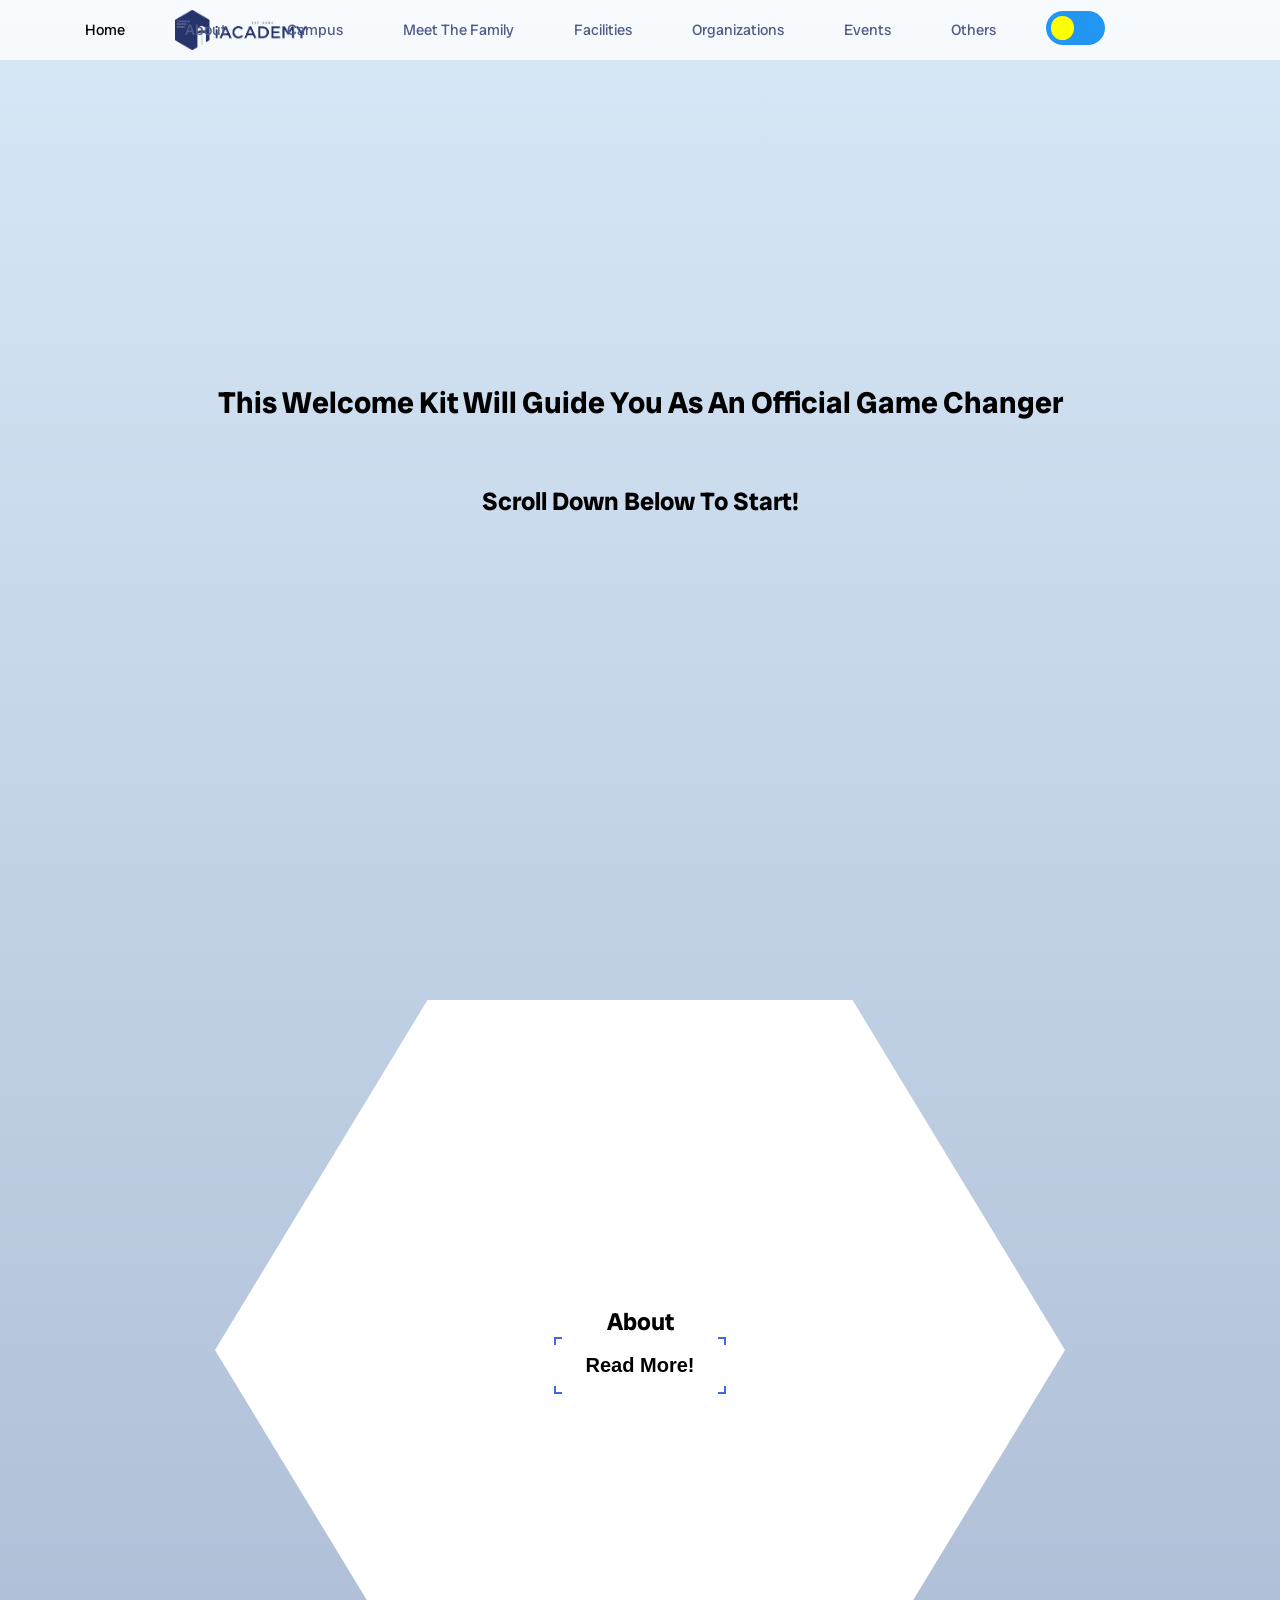
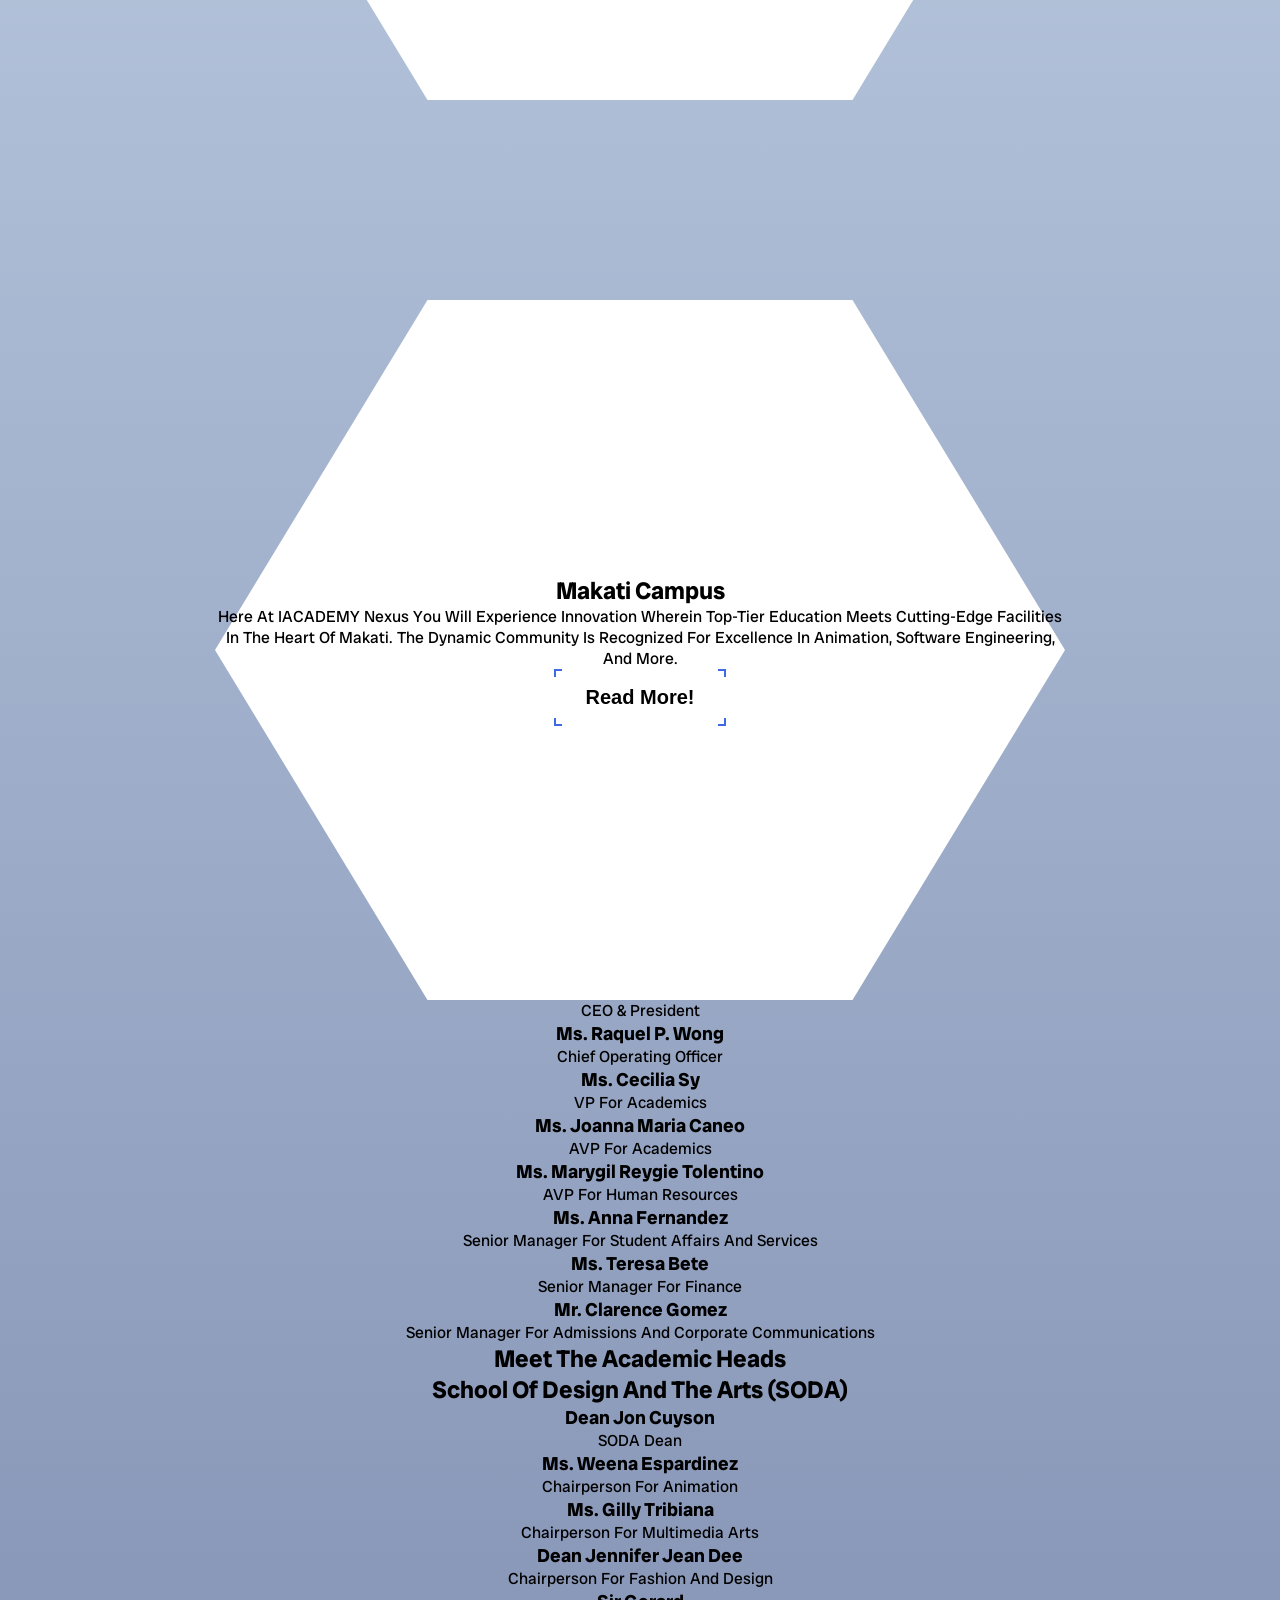
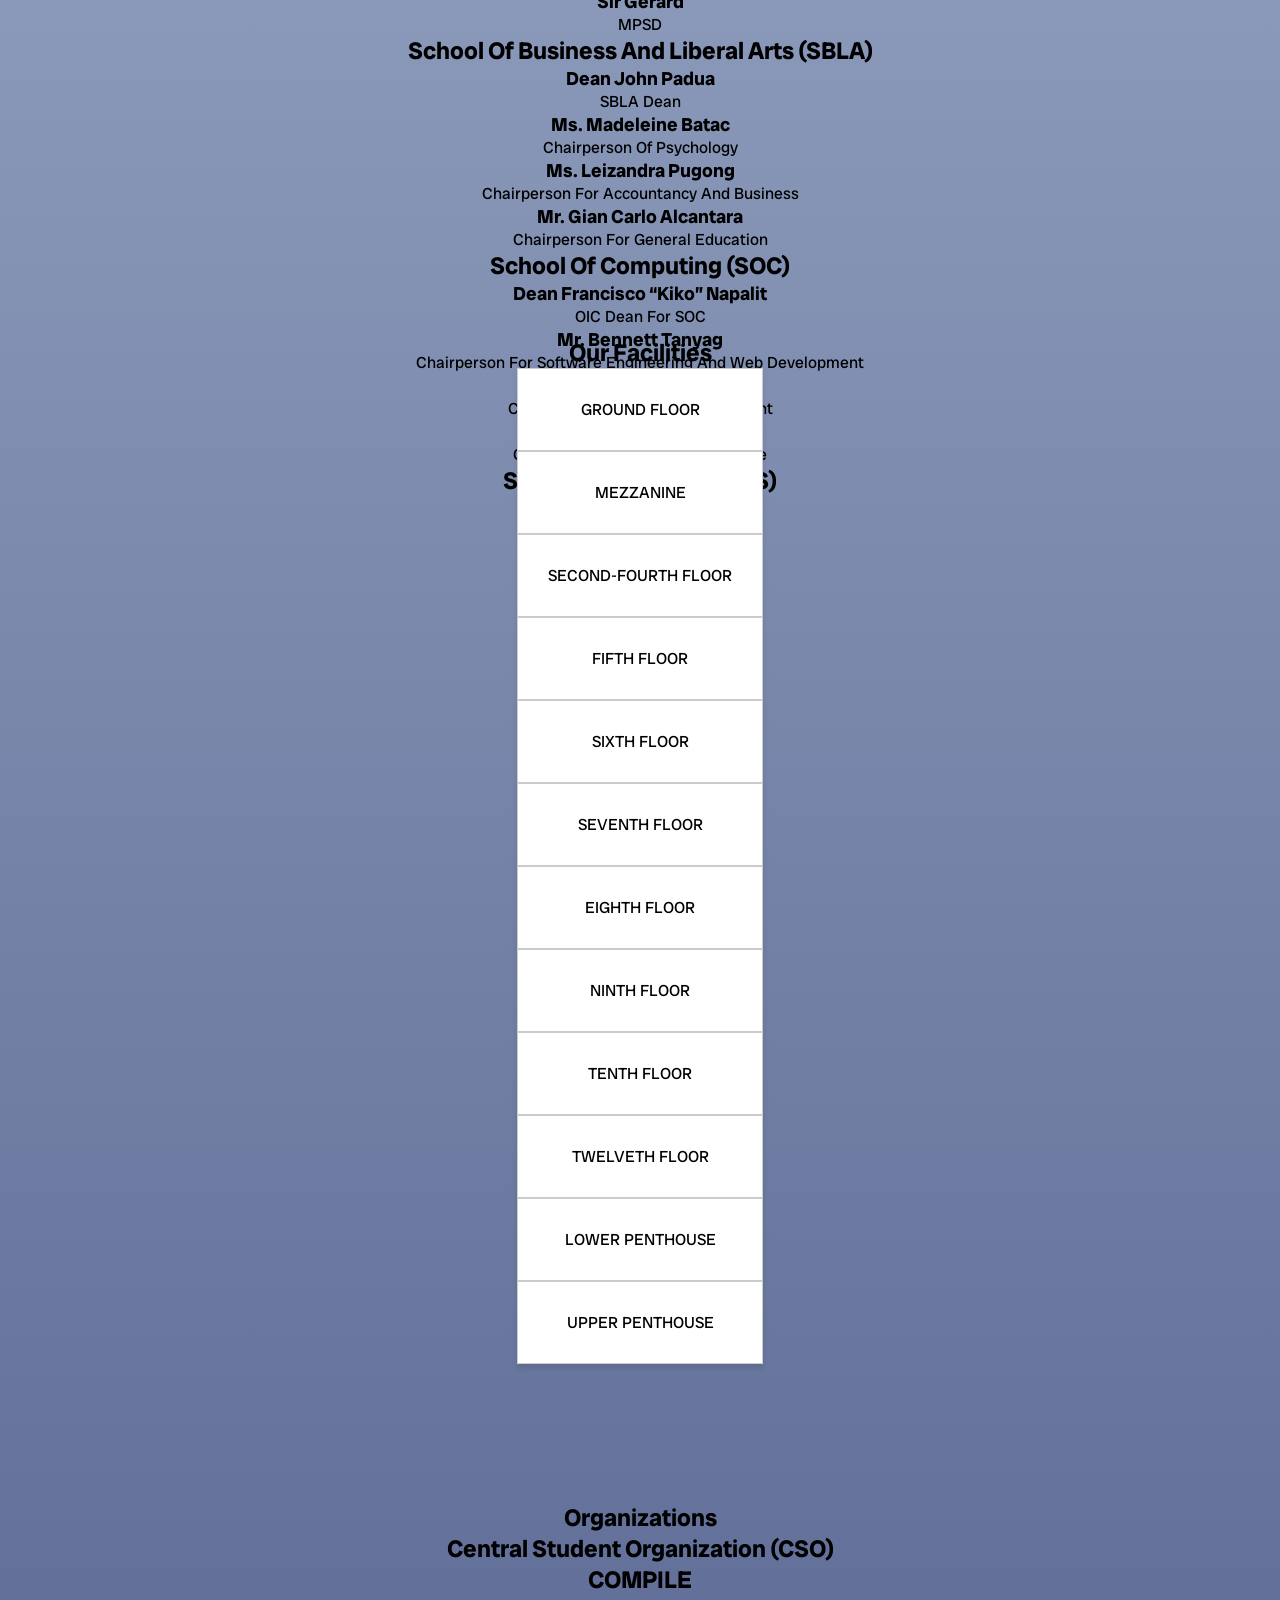
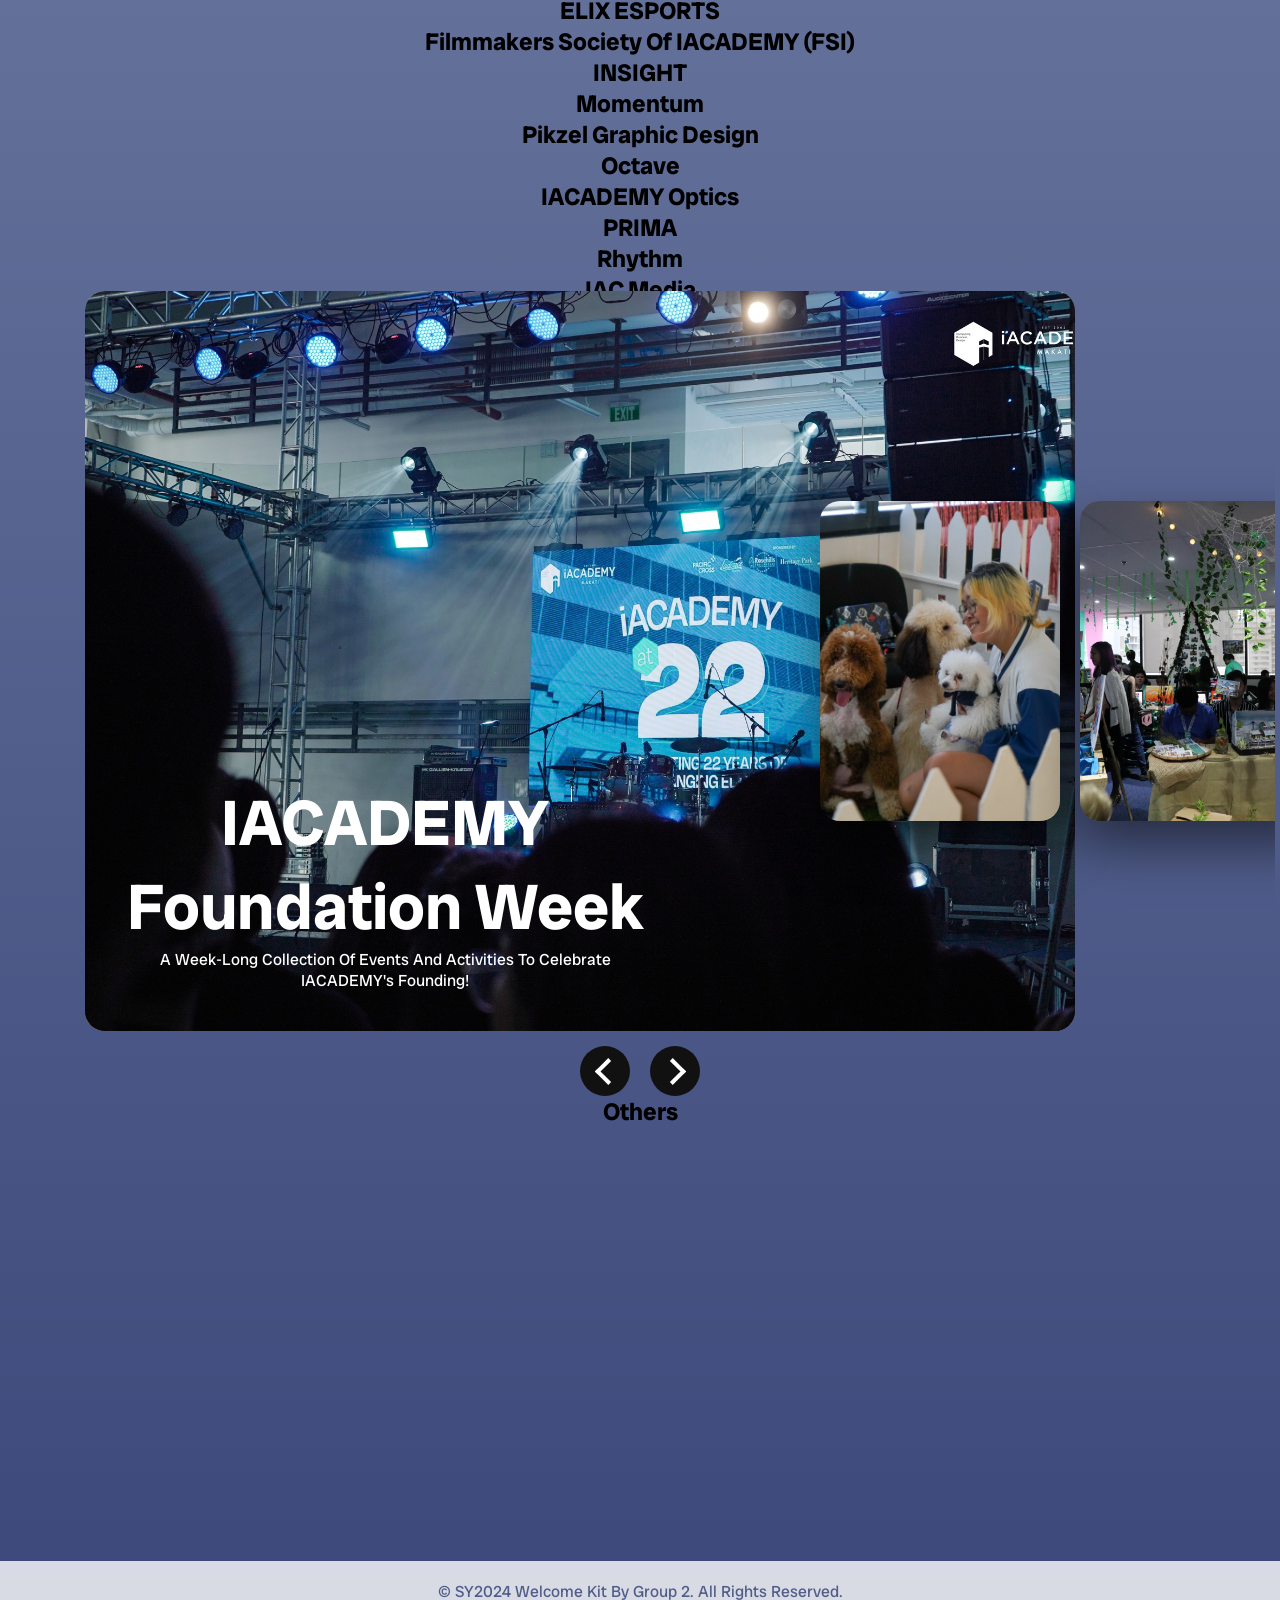
==== main.html @ b1040589 "Hexagon container, read more button,  makati campus (inc.)" ====
<!DOCTYPE html>
<html lang="en">
<head>
    <meta charset="UTF-8">
    <meta name="viewport" content="width=device-width, initial-scale=1.0">
    <title>iACADEMY Welcome Kit</title>
    <link rel="icon" type="image/x-icon" href="./IMG/logo-blue.png">
    <link rel="stylesheet" href="./CSS/main.css">
    <link rel="stylesheet" href="./CSS/hexagon.css">
    <script defer src="./JavaScript/main.js"></script>
    <script defer src="./JavaScript/facilities.js"></script>
    <link rel="preconnect" href="https://fonts.googleapis.com">
    <link rel="preconnect" href="https://fonts.gstatic.com" crossorigin>
    <link href="https://fonts.googleapis.com/css2?family=Radio+Canada+Big:ital,wght@0,400..700;1,400..700&display=swap" rel="stylesheet">
</head>

<body>
    <header class="header">
        <div class="header-content">
            <a href="#home" class="logo">
                <img src="./IMG/nav-logo-blue.png" alt="logo" class="logo-img" id="logoImg">
            </a>
            <p id="displayUserName"></p>
            
            <!-- Sidebar -->

            <nav class="nav">
                <ul class="nav-sidebar">
                    <h1 id="displayUserName"></h1>
                    <li class="nav-side" onclick="hideSidebar()">
                        <a href="#"><svg xmlns="http://www.w3.org/2000/svg" height="24px" viewBox="0 -960 960 960" width="24px" fill="#e8eaed"><path d="m256-200-56-56 224-224-224-224 56-56 224 224 224-224 56 56-224 224 224 224-56 56-224-224-224 224Z"/></svg></a>
                    </li>
                    <li class="nav-side">
                        <a href="#home" class="nav-link active">Home</a>
                    </li>
                    <li class="nav-side">
                        <a href="#about" class="nav-link">About</a>
                    </li>
                    <li class="nav-side">
                        <a href="#campus" class="nav-link">Campus</a>
                    </li>
                    <li class="nav-side">
                        <a href="#meet" class="nav-link">Meet the Family</a>
                    </li>
                    <li class="nav-side">
                        <a href="#facilities" class="nav-link">Facilities</a>
                    </li>
                    <li class="nav-side">
                        <a href="#org" class="nav-link">Organizations</a>
                    </li>
                    <li class="nav-side">
                        <a href="#events" class="nav-link">Events</a>
                    </li>
                    <li class="nav-side">
                        <a href="#others" class="nav-link">Others</a>
                    </li>

                </ul>

                <!-- Desktop Navbar -->

                <ul class="nav-desktop">
                    <li class="nav-main">
                        <a href="#home" class="nav-link active">Home</a>
                    </li>
                    <li class="nav-main">
                        <a href="#about" class="nav-link">About</a>
                    </li>
                    <li class="nav-main">
                        <a href="#campus" class="nav-link">Campus</a>
                    </li>
                    <li class="nav-main">
                        <a href="#meet" class="nav-link">Meet the Family</a>
                    </li>
                    <li class="nav-main">
                        <a href="#facilities" class="nav-link">Facilities</a>
                    </li>
                    <li class="nav-main">
                        <a href="#org" class="nav-link">Organizations</a>
                    </li>
                    <li class="nav-main">
                        <a href="#events" class="nav-link">Events</a>
                    </li>
                    <li class="nav-main">
                        <a href="#others" class="nav-link">Others</a>
                    </li>
                    <li id="menu-btn" class="nav-main" onclick="showSidebar()">
                        <a href="#"><svg xmlns="http://www.w3.org/2000/svg" height="24px" viewBox="0 -960 960 960" width="24px" fill="#e8eaed"><path d="M120-240v-80h720v80H120Zm0-200v-80h720v80H120Zm0-200v-80h720v80H120Z"/></svg></a>
                    </li>

                        <label class="switch">
                            <input type="checkbox" id="modeSwitch">
                            <span class="slider round"></span>
                        </label>
                
                </ul>
            </nav>
        </div>
    </header>
    
    <main class="main">
        <section class="section" id="home">
            <div class="hexagon-container">
                <div class="hexagon">
                    <div class="hexagon-content">
                        <h1 class="h1-home animate" id="elementUserName"></h1>
                        <h3 class="h3-home animate">This Welcome Kit will guide you as an Official Game Changer</h3>
                        <br><br><br>
                        <h4 class="h4-home animate">Scroll down below to start!</h4>
                    </div>
                </div>
            </div>
        </section>
        <section class="section" id="about">
            <div class="hexagon-container">
                <div class="hexagon">
                    <div class="hexagon-left"></div>
                    <div class="hexagon-right"></div>
                    <div class="hexagon-content">
                        <h2 class="heading">About</h2>
                        <button class="read-more-btn"><span>Read More!</span></button>
                    </div>
                </div>
            </div>
        </section>

        <!------------------------------ CAMPUS ------------------------------>
        <section class="section" id="campus">
            <div class="hexagon-container">
                <div class="hexagon" id="hexagon">
                    <div class="hexagon-left"></div>
                    <div class="hexagon-right"></div>
                    <div class="hexagon-content">
                        <div id="makati-campus-div">
                            <h2 id="makati-campus-h2">Makati Campus</h2>
                            <p id="makati-campus-short-desc-p">Here at iACADEMY Nexus you will experience innovation wherein top-tier education meets cutting-edge facilities in the heart of Makati. The dynamic community is recognized for excellence in animation, software engineering, and more.</p>
                            <button id="makati-campus-read-more-p" class="read-more-btn"><span>Read More!</span></button>
                        </div>
                        <div id="makati-campus-full-desc-div" class="hidden">
                            <button class="close-btn">X</button>
                            <p id="makati-campus-full-desc-p">iACADEMY’s first campus was along Ayala Avenue in Makati. It first offered College courses on Software Engineering, Network Engineering, e-Management, and Digital Arts. The school grew its course offerings. In 2007, iACADEMY was the first to offer BS Animation in the Philippines. As the College program offerings grew, the student population grew with it. By 2014, iACADEMY transferred to another building along Buendia Avenue in Makati. The school started offering Senior High School in 2016 and the student population has grown exponentially that by 2017 the school had to build a bigger, newer, even better space for learning. Hence, the iACADEMY Nexus along Yakal St. still in Makati, closer to partner companies where industry practitioners and professors for iACADEMY come from opened in 2018. 

                                iACADEMY’s unique approach to education has gained traction and has been awarded IBM Center of Excellence in the ASEAN Region, UNITY training and certification center, PwC Accountancy school partner, Toon Boom Center of Excellence, Most Innovative School, among others. See full list of awards , among others.
                                </p>
                        </div>
                    </div>
                </div>
            </div>
        </section>    
        <!------------------------------ MEET THE FAMILY ------------------------------>
        <section class="section" id="meet">
            <div id="meetTheFamily">

                <h1 class="heading">MEET THE FAMILY</h1>

                    <div id="management-committee">
                        <h2 id="meet-the-management-committee-text">Meet The Management Committee</h2>
                            <div id="Vanessa-Tanco-div">
                                <h3 class="Vanessa-Tanco-h3">Dr. Vanessa Tanco </h3>
                                <p>CEO & President</p>
                            </div>
                        
                            <div id="Raquel-Wong-div">
                                <h3 class="Raquel-Wong-h3">Ms. Raquel P. Wong </h3>
                                <p>Chief Operating Officer</p>
                            </div>
                        
                            <div id="Cecilia-Sy-div">
                                <h3 class="Cecilia-Sy-h3">Ms. Cecilia Sy</h3>
                                <p>VP for Academics</p>
                            </div>
                        
                            <div id="Joanna-Maria-Caneo-div">
                                <h3 class="Joanna-Maria-Caneo-h3">Ms. Joanna Maria Caneo </h3>
                                <p>AVP for Academics</p>
                            </div>
                        
                            <div id="Marygil-Reygie-Tolentino-div">
                                <h3 class="Marygil-Reygie-Tolentino-h3">Ms. Marygil Reygie Tolentino </h3>
                                <p>AVP for Human Resources</p>
                            </div>

                            <div id="Anna-Fernandez-div">
                                <h3 class="Anna-Fernandez-h3">Ms. Anna Fernandez </h3>
                                <p>Senior Manager for Student Affairs and Services</p>
                            </div>

                            <div id="Teresa-Bete-div">
                                <h3 class="Teresa-Bete-h3">Ms. Teresa Bete </h3>
                                <p>Senior Manager for Finance</p>
                            </div>

                            <div id="Clarence-Gomez-div">
                                <h3 class="Clarence-Gomez-h3">Mr. Clarence Gomez </h3>
                                <p>Senior Manager for Admissions and Corporate Communications</p>
                            </div>
                    </div>

                    <div id="academic-heads-div">
                        <h2 id="meet-the-academic-heads-h2">Meet The Academic Heads</h2>
                            <div id="school-of-design-and-the-arts-div">
                                <h2 id="school-of-design-and-the-arts-h2">School of Design and the Arts (SODA)</h2>
                                    <div id="Jon-Cuyson-div">
                                        <h3 class="img-Dean-Cuyson-h3">Dean Jon Cuyson </h3>
                                        <p>SODA Dean</p>
                                    </div>

                                    <div id="Weena-Espardinez-div">
                                        <h3 class="Weena-Espardinez-h3">Ms. Weena Espardinez </h3>
                                        <p>Chairperson for Animation</p>
                                    </div>

                                    <div id="Gilly-Tribiana-div">
                                        <h3 class="Gilly-Tribiana-h3">Ms. Gilly Tribiana </h3>
                                        <p>Chairperson for Multimedia Arts</p>
                                    </div>

                                    <div id="Jennifer-Jean-Dee-div">
                                        <h3 class="Gilly-Tribiana-h3">Dean Jennifer Jean Dee </h3>
                                        <p>Chairperson for Fashion and Design</p>
                                    </div>

                                    <div id="Gerard-div">
                                        <h3 class="Gerard-h3">Sir Gerard </h3>
                                        <p>MPSD</p>
                                    </div>
                            </div>

                            <div id="school-of-business-and-liberal-arts-div">
                                <h2 id="school-of-business-and-liberal-arts-h2">School of Business and Liberal Arts (SBLA)</h2>
                                    <div id="John-Padua-div">
                                        <h3 class="John-Padua-h3">Dean John Padua </h3>
                                        <p>SBLA Dean</p>
                                    </div>

                                    <div id="Madeleine-Batac-div">
                                        <h3 class="Madeleine-Batac-h3">Ms. Madeleine Batac </h3>
                                        <p>Chairperson of Psychology</p>
                                    </div>

                                    <div id="Leizandra-Pugong-div">
                                        <h3 class="Leizandra-Pugong-h3">Ms. Leizandra Pugong </h3>
                                        <p>Chairperson for Accountancy and Business</p>
                                    </div>

                                    <div id="Gian-Carlo-Alcantara-div">
                                        <h3 class="Gian-Carlo-Alcantara-h3">Mr. Gian Carlo Alcantara </h3>
                                        <p>Chairperson for General Education</p>
                                    </div>
                            </div>

                            <div id="school-of-computing-div">
                                <h2 id="school-of-computing-h2">School Of Computing (SOC)</h2>
                                    <div id="Francisco-Napalit-div">
                                        <h3 class="Francisco-Napalit-h3">Dean Francisco “Kiko” Napalit </h3>
                                        <p>OIC Dean for SOC</p>
                                    </div>

                                    <div id="Bennett-Tanyag-div">
                                        <h3 class="Bennett-Tanyag-h3">Mr. Bennett Tanyag </h3>
                                        <p>Chairperson for Software Engineering and Web Development</p>
                                    </div>

                                    <div id="Carl-Louie-So-div">
                                        <h3 class="Carl-Louie-So-h3">Mr. Carl Louie So </h3>
                                        <p>Chairperson for Game Development</p>
                                    </div>
                                    
                                    <div id="Crisola-Tan-div">
                                        <h3 class="Crisola-Tan-h3">Ms. Crisola Tan </h3>
                                        <p>Chairperson for Computer Science</p>
                                    </div>
                            </div>

                            <div id="senior-high-school-div">
                                <h2 id="senior-high-school-h2">Senior High School (SHS)</h2>
                                    <div id="Paolo-Antonio-Noceda-div">
                                        <h3 class="Paolo-Antonio-Noceda-h3">Mr. Paolo Antonio Noceda </h3>
                                        <p>Principal</p>
                                    </div>
                                    
                                    <div id="Peter-Hans-Tejada-div">
                                        <h3 class="Peter-Hans-Tejada-h3">Mr. Peter Hans Tejada </h3>
                                        <p>Assistant Principal</p>
                                    </div>
                            </div>
                    </div>
                
            </div>
        </section>

        <!------------------------------ FACILITIES ------------------------------>
        <section class="section" id="facilities">
            <h2 class="heading">Our Facilities</h2>
            <div class="facilities-container">
            
                <!-- Ground Floor -->
                <div class="floor-item" onclick="toggleVisibility('ground-floor-details')">GROUND FLOOR</div>
                <div id="ground-floor-details" class="floor-details hidden">
                    <div class="detail-item">Building Lobby & Turnstile System</div>
                    <div class="detail-item">Equipment Center</div>
                    <div class="detail-item">Partner’s Hive</div>
                    <div class="detail-item">Gamers Hive</div>
                    <div class="detail-item">ATM Machine</div>
                    <div class="detail-item">Admissions</div>
                    <div class="detail-item">Registrar</div>
                    <div class="detail-item">Finance</div>
                    <div class="detail-item">Clinic</div>
                    <button onclick="showFloors()">Back to Floors</button>
                </div>
            
                <!-- Mezzanine -->
                <div class="floor-item" onclick="toggleVisibility('mezzanine-details')">MEZZANINE</div>
                <div id="mezzanine-details" class="floor-details hidden">
                    <div class="detail-item">Meeting Rooms</div>
                    <div class="detail-item">OSAS</div>
                    <div class="detail-item">Guidance Office</div>
                    <div class="detail-item">Scholarships Department</div>
                    <div class="detail-item">ELPD</div>
                    <div class="detail-item">IT Department</div>
                    <div class="detail-item">HR Department</div>
                    <div class="detail-item">Executive Office</div>
                    <button onclick="showFloors()">Back to Floors</button>
                </div>
            
                <!-- Second to Fourth Floor -->
                <div class="floor-item" onclick="toggleVisibility('second-to-fourth-details')">SECOND-FOURTH FLOOR</div>
                <div id="second-to-fourth-details" class="floor-details hidden">
                    <div class="detail-item">Parking Area</div>
                    <div class="detail-item">Building Admin Office</div>
                    <div class="detail-item">Purchasing Department</div>
                    <div class="detail-item">Facilities Stock Room</div>
                    <button onclick="showFloors()">Back to Floors</button>
                </div>
            
                <!-- Fifth Floor -->
                <div class="floor-item" onclick="toggleVisibility('fifth-floor-details')">FIFTH FLOOR</div>
                <div id="fifth-floor-details" class="floor-details hidden">
                    <div class="detail-item">Cafeteria</div>
                    <div class="detail-item">Grass Area / Student Lounge</div>
                    <div class="detail-item">Employee Lounge</div>
                    <button onclick="showFloors()">Back to Floors</button>
                </div>
        
                 <!-- Sixth Floor -->
                <div class="floor-item" onclick="toggleVisibility('sixth-floor-details')">SIXTH FLOOR</div>
                <div id="sixth-floor-details" class="floor-details hidden">
                    <div class="detail-item">SHS Library</div>
                    <button onclick="showFloors()">Back to Floors</button>
                </div>
            
                <!-- Seventh Floor -->
                <div class="floor-item" onclick="toggleVisibility('seventh-floor-details')">SEVENTH FLOOR</div>
                <div id="seventh-floor-details" class="floor-details hidden">
                    <div class="detail-item">Sewing Room</div>
                    <div class="detail-item">Pink Room / Fashion Design Room</div>
                    <div class="detail-item">Green Room</div>
                    <div class="detail-item">Sound Room</div>
                    <div class="detail-item">Multimedia Arts Laboratory</div>
                    <button onclick="showFloors()">Back to Floors</button>
                </div>
        
                <!-- Eighth Floor -->
                <div class="floor-item" onclick="toggleVisibility('eighth-floor-details')">EIGHTH FLOOR</div>
                <div id="eighth-floor-details" class="floor-details hidden">
                    <div class="detail-item">Faculty Room</div>
                    <div class="detail-item">MMA Laboratory</div>
                    <div class="detail-item">Academics Department</div>
                    <button onclick="showFloors()">Back to Floors</button>
                </div>
            
                <!-- Ninth Floor -->
                <div class="floor-item" onclick="toggleVisibility('ninth-floor-details')">NINTH FLOOR</div>
                <div id="ninth-floor-details" class="floor-details hidden">
                    <div class="detail-item">College Library</div>
                    <button onclick="showFloors()">Back to Floors</button>
                </div>
            
                <!-- Tenth Floor -->
                <div class="floor-item" onclick="toggleVisibility('tenth-floor-details')">TENTH FLOOR</div>
                <div id="tenth-floor-details" class="floor-details hidden">
                    <div class="detail-item">Lightbox Room</div>
                    <div class="detail-item">Mac Laboratory</div>
                    <div class="detail-item">Cintiq Laboratory</div>
                    <div class="detail-item">Unity Game Laboratory</div>
                    <div class="detail-item">MPSD Laboratory</div>
                    <div class="detail-item">Wet and Dry Drawing Room</div>
                    <div class="detail-item">Chemistry and Physics Laboratory</div>
                    <div class="detail-item">Multimedia Arts Laboratory</div>
                    <button onclick="showFloors()">Back to Floors</button>
                </div>
            
                <!-- Twelfth Floor -->
                <div class="floor-item" onclick="toggleVisibility('twelfth-floor-details')">TWELVETH FLOOR</div>
                <div id="twelfth-floor-details" class="floor-details hidden">
                    <div class="detail-item">Auditorium</div>
                    <div class="detail-item">Multipurpose Hall</div>
                    <div class="detail-item">Nexus Gallery</div>
                    <button onclick="showFloors()">Back to Floors</button>
                </div>
            
                <!-- Lower Penthouse -->
                <div class="floor-item" onclick="toggleVisibility('lower-penthouse-details')">LOWER PENTHOUSE</div>
                <div id="lower-penthouse-details" class="floor-details hidden">
                    <div class="detail-item">Gymnasium</div>
                    <div class="detail-item">PE Room</div>
                    <div class="detail-item">Garden Deck (East Wing / West Wing)</div>
                    <button onclick="showFloors()">Back to Floors</button>
                </div>
            
                <!-- Upper Penthouse -->
                <div class="floor-item" onclick="toggleVisibility('upper-penthouse-details')">UPPER PENTHOUSE</div>
                <div id="upper-penthouse-details" class="floor-details hidden">
                    <div class="detail-item">Running Track</div>
                    <div class="detail-item">Library</div>
                    <button onclick="showFloors()">Back to Floors</button>
                </div>
            </div>
        </section>
        
        

        <!------------------------------ ORGS ------------------------------>
        <section class="section" id="org">
            <h2 class="heading">Organizations</h2>

            <div id="cso">
                <h2 id="cso-text">Central Student Organization (CSO)</h2>
                    <div id="cso-div">
                        <!-- idk what to put -->
                    </div>
            </div>  

            <div id="compile">
                <h2 id="compile-text">COMPILE</h2>
                    <div id="compile-div">
                        <!-- idk what to put -->
                    </div>
            </div> 

            <div id="elix">
                <h2 id="elix-text">ELIX ESPORTS</h2>
                    <div id="elix-div">
                        <!-- idk what to put -->
                    </div>
            </div> 

            <div id="fsi">
                <h2 id="fsi-text">Filmmakers Society of iACADEMY (FSI)</h2>
                    <div id="fsi-div">
                        <!-- idk what to put -->
                    </div>
            </div> 

            <div id="insight">
                <h2 id="insight-text">iNSIGHT</h2>
                    <div id="insight-div">
                        <!-- idk what to put -->
                    </div>
            </div>

            <div id="momentum">
                <h2 id="momentum-text">Momentum</h2>
                    <div id="momentum-div">
                        <!-- idk what to put -->
                    </div>
            </div>

            <div id="pikzel">
                <h2 id="pikzel-text">Pikzel Graphic Design</h2>
                    <div id="pikzel-div">
                        <!-- idk what to put -->
                    </div>
            </div>

            <div id="octave">
                <h2 id="octave-text">Octave</h2>
                    <div id="octave-div">
                        <!-- idk what to put -->
                    </div>
            </div>

            <div id="optics">
                <h2 id="optics-text">iACADEMY Optics</h2>
                    <div id="optics-div">
                        <!-- idk what to put -->
                    </div>
            </div>

            <div id="prima">
                <h2 id="prima-text">PRIMA</h2>
                    <div id="prima-div">
                        <!-- idk what to put -->
                    </div>
            </div>

            <div id="rhythm">
                <h2 id="rhythm-text">Rhythm</h2>
                    <div id="rhythm-div">
                        <!-- idk what to put -->
                    </div>
            </div>

            <div id="iacmedia">
                <h2 id="iacmedia-text">iAC Media</h2>
                    <div id="iacmedia-div">
                        <!-- idk what to put -->
                    </div>
            </div>

            <div id="iso">
                <h2 id="iso-text">iACADEMY Sports Organization (iSO)</h2>
                    <div id="iso-div">
                        <!-- idk what to put -->
                    </div>
            </div>

            <div id="iact">
                <h2 id="iact-text">iACT</h2>
                    <div id="iact-div">
                        <!-- idk what to put -->
                    </div>
            </div>

            <div id="tmt">
                <h2 id="tmt-text">The Moonlight Tavern (TMT)</h2>
                    <div id="tmt-div">
                        <!-- idk what to put -->
                    </div>
            </div>
        </section>

        <!------------------------------ EVENTS ------------------------------>
        <section class="section" id="events">
            <div class="events-container">

                <div class="events-slider">

                    <div class="events-slides" style="--img: url('../IMG/EVENTS/soar.jpg')">
                        <div class="events-slides-content">
                            <h2>SOAR</h2>
                            <p>A welcoming event for iACADEMY freshmen to start off their college years with a bang!</p>
                        </div>
                    </div>

                    <div class="events-slides" style="--img: url('../IMG/EVENTS/foundation.jpg')">
                        <div class="events-slides-content">
                            <h2>iACADEMY Foundation Week</h2>
                            <p>A week-long collection of events and activities to celebrate iACADEMY's founding!</p>
                        </div>
                    </div>

                    <div class="events-slides" style="--img: url('../IMG/EVENTS/therapets.jpg')">
                        <div class="events-slides-content">
                            <h2>Therapets</h2>
                            <p>Pets are brought into iACADEMY's campus for students to provide a moment of pure joy and relaxation as students and staffs alike cuddle and meditate with them!</p>
                        </div>
                    </div>

                    <div class="events-slides" style="--img: url('../IMG/EVENTS/pbl.jpg')">
                        <div class="events-slides-content">
                            <h2>PBL Expo</h2>
                            <p>A showcasing event to show off iACADEMY Senior High Students PBL Outputs!</p>
                        </div>
                    </div>

                    <div class="events-slides" style="--img: url('../IMG/EVENTS/battle.jpg')">
                        <div class="events-slides-content">
                            <h2>Battle League</h2>
                            <p>A 24 Hour Open School Gaming Invitational Tournament, held at iACADEMY's Auditorium!</p>
                        </div>
                    </div>

                    <div class="events-slides" style="--img: url('../IMG/EVENTS/creative.jpg')">
                        <div class="events-slides-content">
                            <h2>Creative Camp</h2>
                        </div>
                    </div>

                    <div class="events-slides" style="--img: url('../IMG/EVENTS/recog.jpg')">
                        <div class="events-slides-content">
                            <h2>Recognition Day</h2>
                        </div>
                    </div>

                    <div class="events-slides" style="--img: url('../IMG/EVENTS/grad.jpg')">
                        <div class="events-slides-content">
                            <h2>Graduation Day</h2>
                        </div>
                    </div>

                    <div class="events-slides" style="--img: url('../IMG/EVENTS/orgdrive.jpg')">
                        <div class="events-slides-content">
                            <h2>Other Events</h2>
                            <p>Miscellaneous events held throughout the year handled by Student Organizations!</p>
                        </div>
                    </div>
                </div>
                <div class="events-buttons">
                    <span class="prev"></span>
                    <span class="next"></span>
                </div>
            </div>
        </section>
        <section class="section" id="others">
            <h2 class="heading">Others</h2>
        </section>
    </main>

    <footer>
        <section class="footer">
            <p>&copy; SY2024 Welcome Kit by Group 2. All rights reserved.</p>
        </section>
    </footer>
     
</body>
</html>
---- CSS/main.css ----
/* RESET */
* {
    margin: 0px;
    padding: 0px;
    box-sizing: border-box;
}

a {
    text-decoration: none;
    color: inherit;
}

ul {
    list-style: none;
}

html {
    scroll-behavior: smooth;
}


/* BASE STYLES */
body {
    font-family: 'Radio Canada Big', sans-serif;
    background-image: 
        linear-gradient(
            to bottom, var(--bg-grad-1), var(--bg-grad-2)
        );
    transition: background-image 0.3s;
    min-height: 100vh;
    background-position: center;
}

/* NORMAL STYLES */
.header {
    position: fixed;
    width: 100%;
    z-index: 999;
}

.header-content{
    background-color: var(--header-background);
    display: flex;
    align-items: center;
    justify-content: space-between;
    max-width: auto;
    margin: 0 auto;
    padding: 0 175px;
    transition: background-color 0.3s;
}

/* NAVIGATION MENU */

.logo {
    
}

.logo-img {
    height: 60px;
    padding: 10px 20px 10px 0px;
}

.nav {
  
}

nav ul {
    width: 100%;
    list-style: none;
    display: flex;
    justify-content: flex-end;
    /* align-items: center; */

}
nav li {
    height: 50px;
    transition: 1s;
}
nav a {
    height: 100%;
    padding: 0 10px;
    display: flex;
    align-items: center;
    transition: 0.2s;
}
nav a:hover {
    box-shadow: #d7e8f7;
 
}
nav li:first-child {
     margin-right: auto;
}

.nav-sidebar {
    position: fixed;
    top: 0;
    right: 0;
    height: 100vh;
    width: 250px;
    z-index: 999;
    background-color: rgba(255, 255, 255, 0.171);
    backdrop-filter: blur(10px);
    box-shadow: 1px 0px 6px;
    display: none;
    flex-direction: column;
    align-items: flex-start;
    justify-content: flex-start;
}

.nav-sidebar li {
    width: 100%;
}
.nav-sidebar a {
    width: 100%;
}
#displayUserName{
    margin-left: -300px;
    font-weight: bolder;
}
#menu-btn {
    display: none;
}
@media(max-width: 800px){
    .nav-main {
        display: none;
    }
    #menu-btn {
        display: block;
    }
}
@media (max-width: 500px) {
    .nav-sidebar {
        width: 100%;
        transition: 0.5s;
    }
}

.nav-desktop {
    display: flex;
    column-gap: 40px;
    transition: 1s;
}

.nav-main {

}

.nav-link {
    color: var(--header-text);
    font-size: 15px;
}

.nav-link:hover {
    color: var(--hover-nav);
}

.active {
    color: var(--active-color);
    transition: text-color 0.3s, color 0.3s;
}

.main {
    max-width: 1600px;
    margin: 0 auto;
    padding: 0 30px;
}

.heading {

}

.section
{

}

/* --------------- HOME --------------- */
.section:nth-child(1){
    height: 100vh; 
    display: flex;
    flex-direction: column;
    justify-content: center;
    align-items: center;
    text-align: center;
    color: var(--text-color);
    transition: color 0.3s;
}

.h1-home {
    font-size: 65px;
}

.h3-home {
    font-size: 30px;
}

.h4-home {
    font-size: 25px;
}

/* --------------- ABOUT --------------- */
.section:nth-child(2) {
    height: 100vh; 
    display: flex;
    flex-direction: column;
    justify-content: center;
    align-items: center;
    text-align: center;
    color: var(--text-color);
    transition: color 0.3s;
}

/* --------------- CAMPUS --------------- */
.section:nth-child(3) {
    height: 100vh; 
    display: flex;
    flex-direction: column;
    justify-content: center;
    align-items: center;
    text-align: center;
    color: var(--text-color);
    transition: color 0.3s;
}

/* --------------- MEET THE FAMILY --------------- */
.section:nth-child(4) {
    height: 100vh; 
    display: flex;
    flex-direction: column;
    justify-content: center;
    align-items: center;
    text-align: center;
    color: var(--text-color);
    transition: color 0.3s;
}

/* --------------- FACILITIES --------------- */
.section:nth-child(5) {
    height: 100vh; 
    display: flex;
    flex-direction: column;
    justify-content: center;
    align-items: center;
    text-align: center;
    color: var(--text-color);
    transition: color 0.3s;
}

/* --------------- ORGANIZATIONS --------------- */
.section:nth-child(6) {
    height: 100vh; 
    display: flex;
    flex-direction: column;
    justify-content: center;
    align-items: center;
    text-align: center;
    color: var(--text-color);
    transition: color 0.3s;
}
/* --------------- EVENTS-HEADER --------------- */
.section:nth-child(7) {
    height: 5vh; 
    display: flex;
    flex-direction: column;
    justify-content: center;
    align-items: center;
    text-align: center;
    color: var(--text-color);
    transition: color 0.3s;
    padding-top: 5%;
}

.h2-events {
    font-size: 65px;
}

.section:nth-child(7) .animate{
    transform: translateX(75%);
}

.section:nth-child(7).show-animate .animate{
    transform: translateX(0);
}

.slider-container {
    width: 100%;
    height: 100vh;
    background-image: none;
    background-repeat: no-repeat;
    background-position: center;
    background-size: cover; 
    display: flex;
    align-items: center;
    justify-content: center;
}

.slider-images {
    display: flex;
    align-items: center;
    gap: 5px;
}

.slider-images img {
    width: 100%;
    height: 100%;
    object-fit: cover;
    border-radius: 6px;
}

.slider-img {
    width: 120px;
    border-radius: 6px;
    cursor: pointer;
    position: relative;
    transition: 0.7s;
}

.slider-images .slider-img:first-child, .slider-images .slider-img:last-child {
    height: 320px;
}
.slider-images .slider-img:nth-child(2), .slider-images .slider-img:nth-child(12) {
    height: 450px;
}
.slider-images .slider-img:nth-child(3), .slider-img:nth-child(11) {
    height: 530px;
}
.slider-images .slider-img:nth-child(4), .slider-images .slider-img:nth-child(10) {
    height: 590px;
}
.slider-img:nth-child(5), .slider-img:nth-child(9) {
    height: 650px;
}
.slider-img:nth-child(6), .slider-img:nth-child(7), .slider-img:nth-child(8) {
    height: 700px;
}

.h1-org {
    font-family: "Jost", sans-serif;
    font-size: 40px;
    font-weight: 700;
    text-align: center;
    text-transform: uppercase;
    color: white;
    text-shadow: 1px 1px 10px black;
    position: absolute;
    top: 45%;
    transform: rotate(270deg);
    transition: 0.7s ease;
}

.details {
    position: absolute;
    bottom: 43px;
    left: 43px;
}
.details h2 {
    font-family: "Jost", sans-serif;
    font-size: 26px;
    font-weight: 700;
    text-align: left; 
    line-height: 44px;
    text-align: left;
    color: white;
    text-transform: uppercase;
    transition: 0.7s ease;
    display: none;
}
.details p {
    font-family: "Jost", sans-serif;
    font-size: 20px;
    font-weight: 700;
    text-align: left; 
    line-height: 33px;
    text-align: left;
    color: white;
    text-transform: uppercase;
    transition: 0.7s ease;
    display: none;
}

.slider-img.active {
    width: 766px !important;
    height: 750px !important;
}
.slider-img.active h1 {
    display: none ;
}
.slider-img.active .detials p, .slider-img.active .details h2 {

}

/* --------------- EVENTS --------------- */
.section:nth-child(8) {
    height: 100vh; 
    display: flex;
    flex-direction: column;
    justify-content: center;
    align-items: center;
    color: var(--text-color);
    transition: color 0.3s;
}

.events-container {
    position: absolute;
    width: 99.2vw;
    height: 100vh;
    overflow: hidden;
    display: flex;
    justify-content: center;
    align-items: center;

}

.events-slider {
    position: absolute;
    inset: 80px 200px 80px 80px;
    background: #ccc;
    border-radius: 20px;
}

.events-slider .events-slides {
    position: absolute;
    top: 50%;
    transform: translateY(-50%);
    width: 240px;
    height: 320px;
    background: var(--img);
    background-size: cover;
    background-position: center;
    transition: 0.5s;
    border-radius: 20px;
    box-shadow: 0 25px 50px rgba(0,0,0,0.5);
    display: flex;
    justify-content: flex-start;
    align-items: flex-end;
}

.events-slider .events-slides:nth-child(1),
.events-slider .events-slides:nth-child(2) {
    position: absolute;
    top: 0;
    left: 0;
    width: 100%;
    height: 100%;
    transform: translateY(0);
    box-shadow: 0 25px 50px rgba(0,0,0,0);
    background-size: cover;
}

.events-slider .events-slides:nth-child(3) {
    left: calc(50% + 240px);
    background-size: cover;
}

.events-slider .events-slides:nth-child(4) {
    left: calc(50% + 500px);
    background-size: cover;
}

.events-slider .events-slides:nth-child(5) {
    left: calc(50% + 760px);
    background-size: cover;
}

.events-slider .events-slides:nth-child(6) {
    left: calc(50% + 1020px);
    background-size: cover;
    opacity: 0;
}

.events-slider .events-slides:nth-child(7) {
    left: calc(50% + 1280px);
    background-size: cover;
    opacity: 0;
}

.events-slider .events-slides:nth-child(8) {
    left: calc(50% + 1540px);
    background-size: cover;
    opacity: 0;
}

.events-slider .events-slides:nth-child(9) {
    left: calc(50% + 1800px);
    background-size: cover;
    opacity: 0;
}

.events-buttons {
    position: absolute;
    bottom: 15px;
    display: flex;
    gap: 20px;
}

.events-buttons span {
    position: relative;
    width: 50px;
    height: 50px;
    background: #111;
    cursor: pointer;
    display: flex;
    justify-content: center;
    align-items: center;
    border-radius: 50%;
}

.events-buttons span::before {
    content:'';
    position: absolute;
    width: 15px;
    height: 15px;
    border-top: 4px solid #fff;
    border-left: 4px solid #fff;
    transform: rotate(315deg) translate(2px,2px);
}

.events-buttons span:nth-child(2)::before {
    transform: rotate(135deg) translate(2px,2px);
}

.events-buttons span:active {
    opacity: 0.5;
}

.events-slides-content {
    position: relative;
    padding: 40px;
    max-width: 600px;
    transition: 0.25s;
    transition-delay: 0s;
    transform: translateY(40px);
    z-index: 800;
    opacity: 0;
}

.events-slides-content h2 {
    font-size: 4em;
    color: #fff;
}

.events-slides-content p {
    color: #fff;
}


.events-slider .events-slides:nth-child(1) .events-slides-content,
.events-slider .events-slides:nth-child(2) .events-slides-content {
    opacity: 1;
    transform: translateY(0px);
    transition-delay: 0.5s;
}

@media (max-width:900px)
{
    .events-slider {
        position: absolute;
        inset: 40px 40px 200px 40px;
    }

.events-slider .events-slides {
    width: 100px;
    height: 100px;
    top: initial;
    bottom: -170px;
    box-shadow: 0 10px 20px rgba(0,0,0,0.25);
}

.events-slider .events-slides:nth-child(1),
.events-slider .events-slides:nth-child(2) {
    top: initial;
    bottom: 0;
}

.events-slider .events-slides:nth-child(3)
{
    left: 0;
}

.events-slider .events-slides:nth-child(4)
{
    left: 120px;
}

.events-slider .events-slides:nth-child(5)
{
    left: 240px;
}

.events-slider .events-slides:nth-child(6)
{
    left: 360px;
}

.events-slider .events-slides:nth-child(7)
{
    left: 480px;
}

.events-slider .events-slides:nth-child(8)
{
    left: 500px;
}

.events-slider .events-slides:nth-child(9)
{
    left: 620px;
}
}



.section:nth-child(8) .animate{
    transform: translateX(75%);
}

.section:nth-child(8).show-animate .animate{
    transform: translateX(0);
}

/* --------------- OTHERS --------------- */
.section:nth-child(9) {
    color: var(--card-text-color);
    display: flex;
    align-items: center;
    justify-content: center;
    height: 100vh;
    overflow: hidden;
}

.top {
    width: 100%;
    height: 100%;
    display: flex;
    align-items: center;
    justify-content: center;
    margin: auto;
}

.perspective {
    width: 100%;
    perspective: 1000px;
}

.card{
    width: 270px;
    height: 413px;
    margin: auto;
    box-shadow: 0 70px 63px -60px #494848;
    transform-style: preserve-3d;
    transition: transform 0.05s linear;
}

.thumb {
    transition: background-image 0.5s ease-in-out;
}

.card .thumb {
    background-size: cover;
    width: 100%;
    height: 100%;
    border-radius: 15px;
    
}

.card .thumb:after{
    background-color: inherit;
    content: '';
    display: block;
    position: absolute;
    left: -60px;
    top: 40px;
    width: 100%;
    height: 108%;
    z-index: -1;
    filter: blur(55px);
}

.card h2{
    position: absolute;
    top: 0;
    left: -100px;
    font-size: 40px;
    font-weight: 100;
    transform: translateZ(80px);
    text-shadow: 2px 2px 5px #292929;
}

.card span{
    position: absolute;
    bottom: 40px;
    right: -150px;
    font-size: 37px;
    font-weight: 400;
    transform: translateZ(40px);
    text-shadow: 2px 2px 5px #292929;
}

img{
    margin: auto;
    display: block;
}
/* --------------- FOOTER --------------- */
.footer{
    background-color: var(--header-background);
    color: var(--header-text);
    padding: 10px;
    bottom: 0;
    width: 100%;
    height: 60px;   
    display: flex;
    justify-content: center;
    align-items: center;
    transition: background-color 0.3s;
    
}


/* --------------- DARK/LIGHT MODE + SWITCH --------------- */
:root {
    --background-color: #d7e8f7;
    --bg-grad-1: #d7e8f7;
    --bg-grad-2: #3c487a;
    --text-color: #333;
    --card-text-color: #fff;
    --header-background: rgb(255, 255, 255, 0.8);
    --header-text: #515d89;
    --section-background: #fff;
    --hover-nav: #000000;
    --active-color: #000000;
    /*--s1-bg-color: #e9ebf0;
    --s2-bg-color: #d4d6e1;
    --s3-bg-color: #bec2d3;
    --s4-bg-color: #a8aec4;
    --s5-bg-color: #939ab5;
    --s6-bg-color: #7d85a6;
    --s7-bg-color: #677197;
    --s8-bg-color: #515d89;
    --s9-bg-color: #3c487a;*/
    --slider-color: #26346b;
    --slider-bg: #d7e8f7;
  }

  [data-theme="dark"] {
    --background-color: #111;
    --bg-grad-1: #0b1020;
    --bg-grad-2: #26346b;
    --text-color: #f0f0f0;
    --card-text-color: #fff;
    --header-background: rgb(0,0,0,0.9);
    --header-text: #f0f0f0;
    --section-background: #444;
    --hover-nav: #26346b;
    --active-color: #26346b;
    /*--s1-bg-color: #0b1020;
    --s2-bg-color: #0f152b;
    --s3-bg-color: #131a36;
    --s4-bg-color: #171f40;
    --s5-bg-color: #1b244b;
    --s6-bg-color: #1e2a56;
    --s7-bg-color: #222f60;
    --s8-bg-color: #26346b;*/
    --slider-color: rgba(255, 255, 255, 1);
    --slider-bg: #444;
  }
  /* Darkmode Switch */
/* The switch - the box around the slider */
.switch {
    font-size: 17px;
    position: relative;
    margin-top: 5.6px;
    display: inline-block;
    width: 3.5em;
    height: 2em;
  }
  
  /* Hide default HTML checkbox */
  .switch input {
    opacity: 0;
    width: 0;
    height: 0;
  }
  
  /* The slider */
  .slider {
    position: absolute;
    cursor: pointer;
    top: 0;
    left: 0;
    right: 0;
    bottom: 0;
    background-color: #2196F3;
    transition: .4s;
    border-radius: 30px;
  }
  
  .slider:before {
    position: absolute;
    content: "";
    height: 1.4em;
    width: 1.4em;
    border-radius: 20px;
    left: 0.3em;
    bottom: 0.3em;
    background-color: yellow;
    transition: .4s;
  }
  
  .switch input:checked + .slider:before {
    background-color: black;
    border-radius: 50px;
    box-shadow: inset 9px 0px 1px 0px white;
  }
  
  .switch input:checked + .slider {
    background-color: black;
  }
  
  .switch input:focus + .slider {
    box-shadow: 0 0 1px #2196F3;
  }
  
  .switch input:checked + .slider:before {
    transform: translateX(1.5em);
  }


/* --------------- SECTION ANIMATIONS --------------- */
.animate{
    transition: 1s;
}

.section .animate {
    transition: 1s;
}

.section:nth-child(1) .animate{
    transform: scale(.7);
}

.section:nth-child(1).show-animate .animate{
    transform: scale(1);
}

/* FACILITIES */

*{
    margin:0; padding:0;
    box-sizing: border-box;
    outline: none; border:none;
    text-decoration: none;
    transition: all .2s linear;
    text-transform: capitalize;
 }

 html{
    overflow-x: hidden;
 } 
 .facilities-container {
    max-width: 3000px;
    margin: 0 auto;
}

.facilities-container .faci-container {
    display: grid;
    grid-template-columns: repeat(auto-fit, minmax(18rem, 1fr));
    gap: 2rem;
    border-radius: 6px;
}

.facilities-container .faci-container .facilities {
    border-radius: 6px;
    position: relative;
    text-align: center;
    box-shadow: 0 .5rem 1rem rgba(0, 0, 0, .1);
    cursor: pointer;
    overflow: hidden; /* Ensure the overlay doesn't extend outside the image */
}

.facilities-container .faci-container .facilities img {
    border-radius: 6px;
    display: block;
    width: 100%;
    height: auto;
    transition: transform 0.3s; /* Smooth transform on hover */
}

.facilities-container .faci-container .facilities::before {
    border-radius: 6px;
    transform: scale(0.95);
    content: "";
    display: block;
    position: absolute;
    top: 0;
    left: 0;
    width: 100%;
    height: 100%;
    background-color: rgba(0, 0, 0, 0); /* No color initially */
    transition: background-color 0.3s; /* Smooth transition for background color */
    z-index: 2; /* Ensure it's above the image but below the text */
}

.facilities-container .faci-container .facilities:hover::before {
    border-radius: 6px;
    transform: scale(0.95);
    background-color: rgba(0, 0, 0, 0.5); /* 50% black overlay on hover */
}

.facilities-container .faci-container .facilities:hover img {
    border-radius: 6px;
    transform: scale(0.95); /* Slight scale down on hover */
}

.facilities-container .faci-container .facilities h3 {
    position: absolute;
    top: 50%; /* Center vertically */
    left: 50%; /* Center horizontally */
    transform: translate(-50%, -50%); /* Ensure it's centered properly */
    width: 100%;
    font-size: 2.5rem;
    color: white;
    text-shadow: 0 .5rem 1rem rgba(0, 0, 0, 0.5);
    z-index: 3; /* Ensure text is above the overlay */
}

  .faci-preview{
    position: fixed;
    top:0; left:0;
    min-height: 100vh;
    height: 200px;
    width: 100%;
    background: rgba(0,0,0,.8);
    display: none;
    align-items: center;
    justify-content: center;
    z-index: 1000;
 }
  
 .faci-preview .preview{
    display: none;
    padding:2rem;
    text-align: center;
    background: #fff;
    position: relative;
    margin:2rem;
    width: 40rem;
    height: 800px;
    overflow-y: hidden;
 }
 
 .faci-preview .preview.active{
    display: inline-block;
    overflow-y: hidden;
 }
  
 .faci-preview .preview .fa-times{
    position: absolute;
    top:1rem; right:1.5rem;
    cursor: pointer;
    color:#444;
    font-size: 4rem;
 }
 
 .faci-preview .preview .fa-times:hover{
    transform: rotate(90deg);
 }
 
 .faci-preview .preview h3{
    color:#444;
    padding:.5rem 0;
    font-size: 2.5rem;
 }
 
 .faci-preview .preview p{
    line-height: 1.5;
    padding:1rem 0;
    font-size: 1.6rem;
    color:#777;
 }
 
 .faci-preview .preview .price{
    padding:1rem 0;
    font-size: 2.5rem;
    color:#27ae60;
 }
 
 .faci-preview .preview .buttons{
    display: flex;
    gap:1.5rem;
    flex-wrap: wrap;
    margin-top: 1rem;
 }
 
 .faci-preview .preview .buttons a{
    flex:1 1 16rem;
    padding:1rem;
    font-size: 1.8rem;
    color:#444;
    border:.1rem solid #444;
 }
 
 .faci-preview .preview .buttons a.cart{
    background: #444;
    color:#fff;
 }
 
 .faci-preview .preview .buttons a.cart:hover{
    background: #111;
 }
 
 .faci-preview .preview .buttons a.buy:hover{
    background: #444;
    color:#fff;
 }
 
 

@media (max-width:991px){

    html{
       font-size: 55%;
    }
 
 }
 
 @media (max-width:768px){
 
    .faci-preview .preview img{
       height: 25rem;
    }
 
 }
 
 @media (max-width:450px){
 
    html{
       font-size: 50%;
    }
 
 }
.floor-item, .detail-item {
    background-color: #ffffff; /* White background for blocks */
    border: 1px solid #ccc; /* Light gray border */
    padding: 30px; /* Padding inside blocks */
    text-align: center; /* Text alignment */
    cursor: pointer; /* Pointer cursor on hover */
    transition: transform 0.3s ease, box-shadow 0.3s ease; /* Smooth transitions */
    box-shadow: 0 4px 6px rgba(0,0,0,0.1); /* Subtle shadow for depth */
}

.floor-item:hover, .detail-item:hover {
    transform: translateY(-3px); /* Slight lift effect on hover */
    box-shadow: 0 6px 10px rgba(0,0,0,0.15); /* Enhanced shadow on hover */
}

.floor-details {
    display: none; /* Keeps it hidden initially */
    grid-template-columns: repeat(auto-fit, minmax(250px, 1fr)); /* Adaptive grid layout */
    gap: 20px;
    padding: 20px;
    margin: 0 auto; /* Centers the grid */
    width: 100%;
    max-width: 800px; /* Adjust this to fit your design better if needed */
    justify-content: center; /* Centers items horizontally */
}

.detail-item {
    cursor: default; /* Regular cursor for detail items */
}

/* Styles for the read more button */
.read-more-btn {
    position: relative;
    display: inline-block;
    padding: 15px 30px;
    border: 2px solid royalblue;
    text-transform: uppercase;
    color: black;
    text-decoration: none;
    font-weight: 600;
    font-size: 20px;
  }
  
.read-more-btn::before {
    content: '';
    position: absolute;
    top: 6px;
    left: -2px;
    width: calc(100% + 4px);
    height: calc(100% - 12px);
    background-color: var(--hex-bg-color);
    transition: 0.3s ease-in-out;
    transform: scaleY(1);
  }
  
.read-more-btn:hover::before {
    transform: scaleY(0);
  }
  
.read-more-btn::after {
    content: '';
    position: absolute;
    left: 6px;
    top: -2px;
    height: calc(100% + 4px);
    width: calc(100% - 12px);
    background-color: var(--hex-bg-color);
    transition: 0.3s ease-in-out;
    transform: scaleX(1);
    transition-delay: 0s;
  }
  
.read-more-btn:hover::after {
    transform: scaleX(0);
  }
  
.read-more-btn span {
    position: relative;
    z-index: 3;
  }
  
  button {
    background-color: none;
    text-decoration: none;
    background-color: var(--hex-bg-color);
    border: none;
  }

/* Rectangular div */
.rectangular {
    position: absolute;
    top: 50%;
    left: 50%;
    transform: translate(-50%, -50%);
    width: 80%;
    height: 80%;
    background-color: var(--hex-bg-color);
    border-radius: 15px;
    display: flex;
    justify-content: center;
    align-items: center;
    padding: 20px;
    box-sizing: border-box;
    visibility: hidden;
    opacity: 0;
    transition: opacity 0.1s ease-in-out, visibility 0.1s ease-in-out;
}

.rectangular.show {
    visibility: visible;
    opacity: 1;
}
---- CSS/hexagon.css ----
/* Hexagon container */
.hexagon-container {
    display: flex;
    justify-content: center;
    align-items: center;
    position: relative;
    width: 100%;
    height: 100vh;
    overflow: hidden;
}

.hexagon {
    position: relative;
    width: 850px;
    height: 700px;
    display: flex;
    justify-content: center;
    align-items: center;
}

.hexagon-left, .hexagon-right {
    position: absolute;
    width: 100%;
    height: 100%;
    background-color: var(--hex-bg-color);
    transition: transform 0.2s ease-in-out;
    padding: 15px;
    cursor: pointer;
}

.hexagon-left {
    left: 0;
    clip-path: polygon(25% 0%, 50% 0%, 50% 100%, 25% 100%, 0% 50%);
}

.hexagon-right {
    right: 0;
    clip-path: polygon(50% 0%, 75% 0%, 100% 50%, 75% 100%, 50% 100%);
}

.hexagon.split .hexagon-left {
    transform: translateX(-100%);
}

.hexagon.split .hexagon-right {
    transform: translateX(100%);
}

.hexagon.reassemble .hexagon-left, .hexagon.reassemble .hexagon-right {
    transform: translateX(0);
}

.hexagon-content {
    position: relative;
    z-index: 2;
    text-align: center;
    color: var(--text-color);
    width: 100%;
    height: 100%;
    display: flex;
    flex-direction: column;
    justify-content: center;
    align-items: center;
}

.hidden {
    display: none;
}

/* Full description styling */
#makati-campus-full-desc-div {
    position: absolute;
    top: 50%;
    left: 50%;
    transform: translate(-50%, -50%);
    width: 80%;
    padding: 20px;
    background-color: var(--hex-bg-color);
    border-radius: 15px;
    box-shadow: 0 0 10px rgba(0, 0, 0, 0.1);
    transition: opacity 0.3s ease-in-out, visibility 0.3s ease-in-out;
    visibility: hidden;
    opacity: 0;
    display: flex;
    flex-direction: column;
    z-index: 3; /* Ensure it appears above the hexagon */
}

#makati-campus-full-desc-div.show {
    visibility: visible;
    opacity: 1;
}

/* Close button styling */
.close-btn {
    align-self: flex-end;
    padding: 5px 10px;
    background-color: #ff0000;
    color: white;
    border: none;
    border-radius: 5px;
    cursor: pointer;
    transition: background-color 0.3s;
}

.close-btn:hover {
    background-color: #cc0000;
}

/* Dark mode variables */
:root {
    --hex-bg-color: #fff;
    --text-color: #000;
}

[data-theme="dark"] {
    --hex-bg-color: #444;
    --text-color: #fff;
}
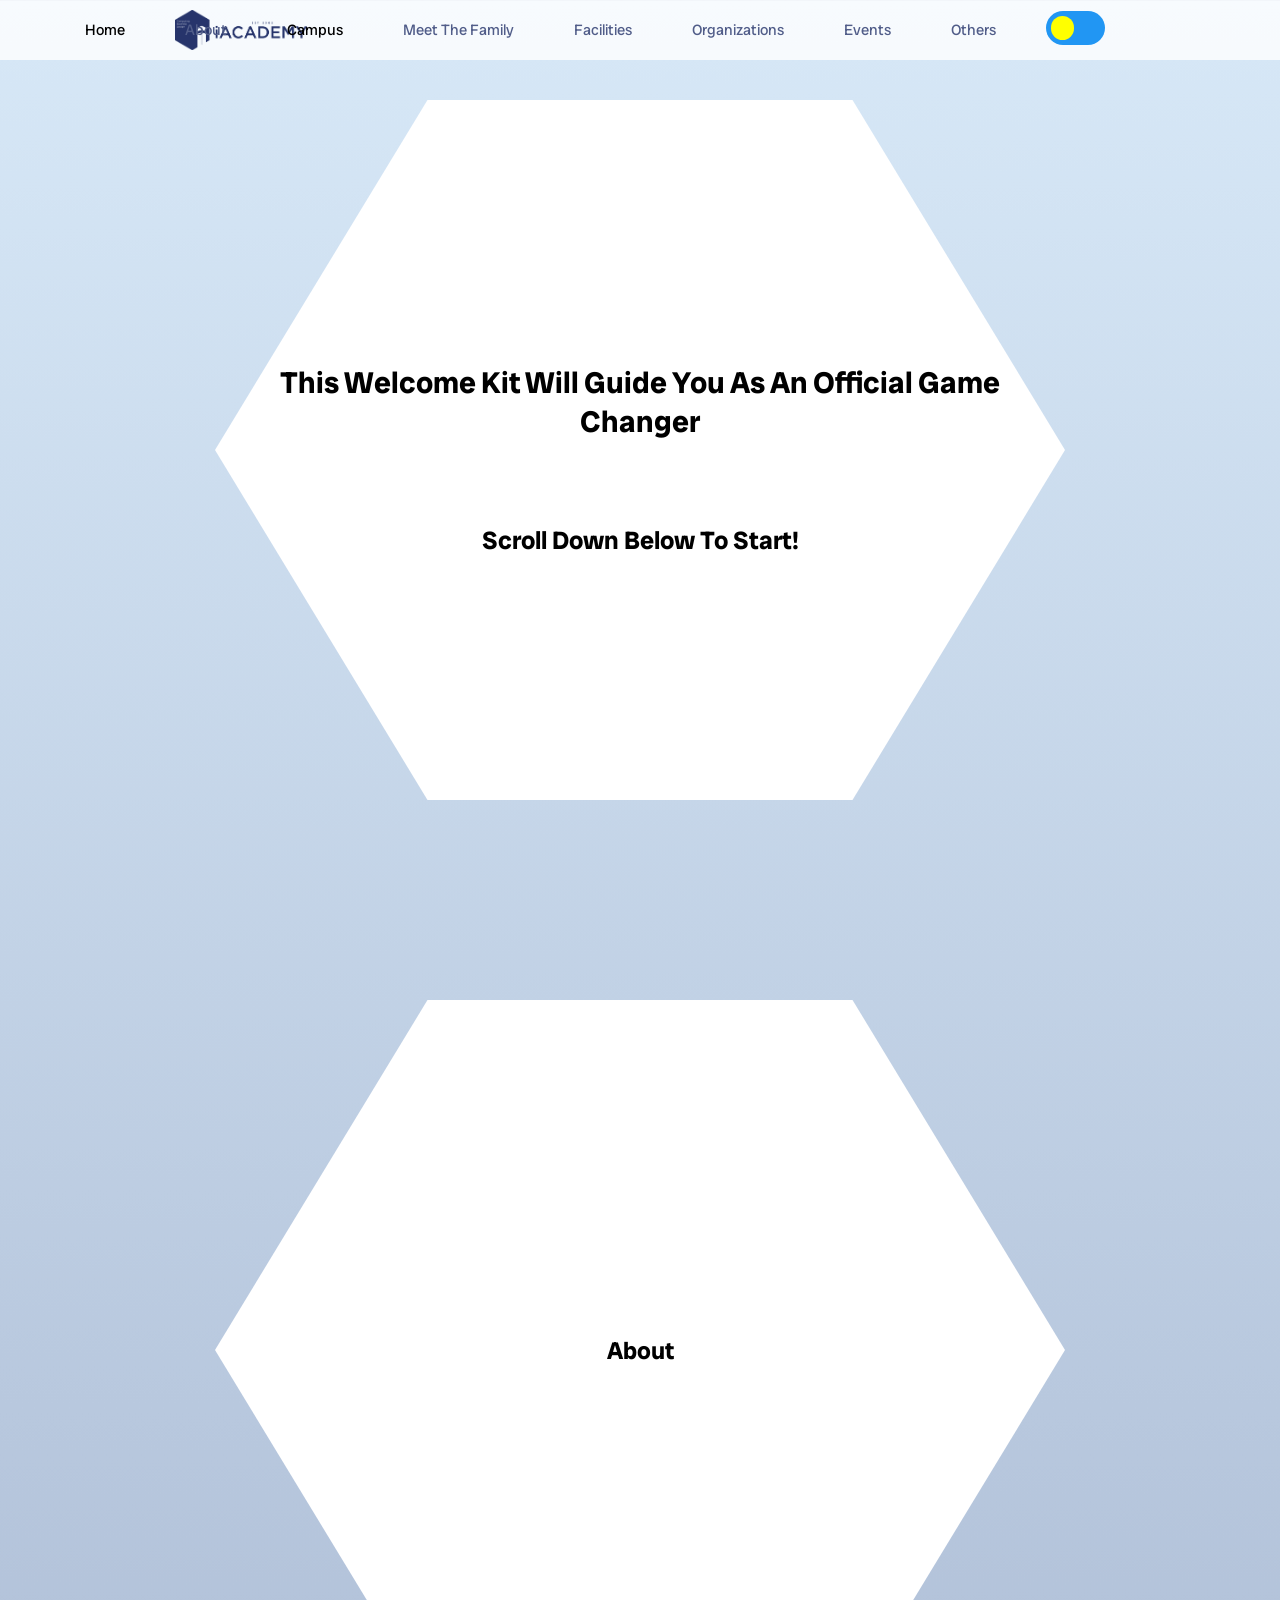
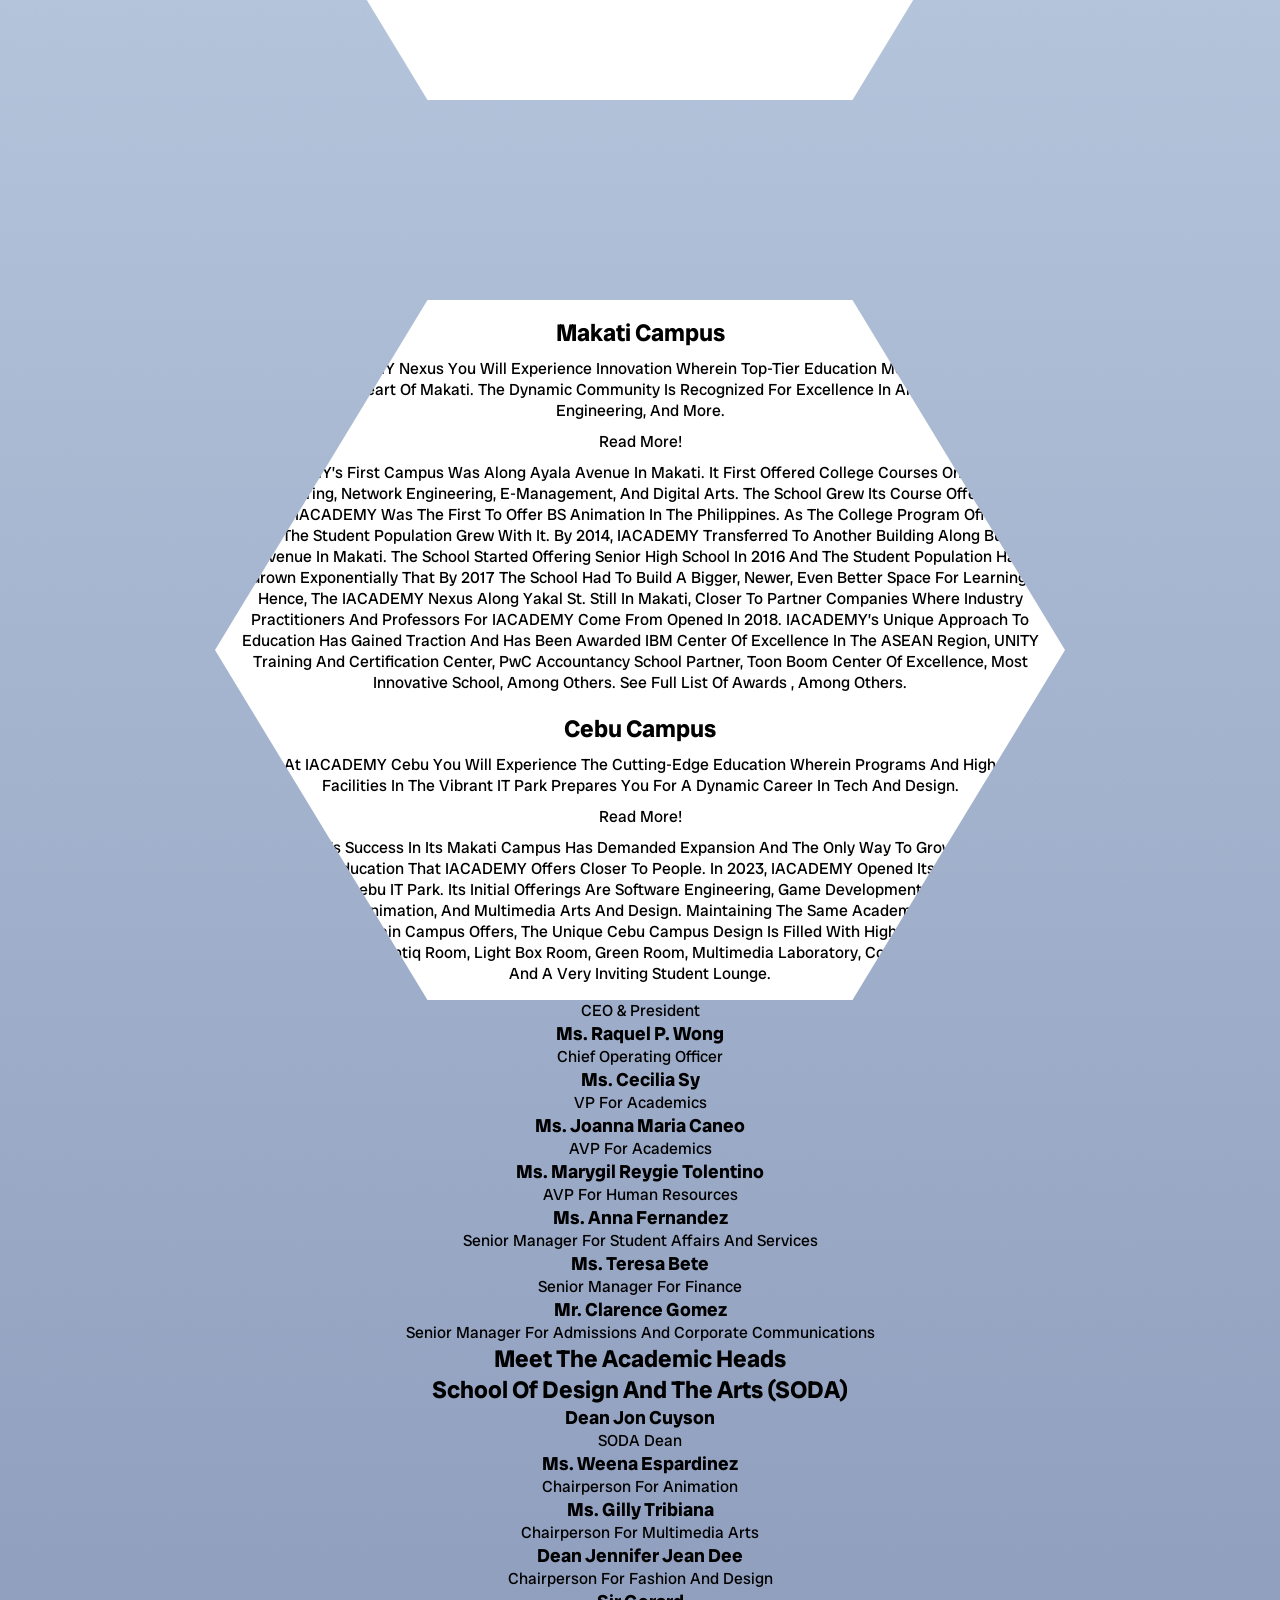
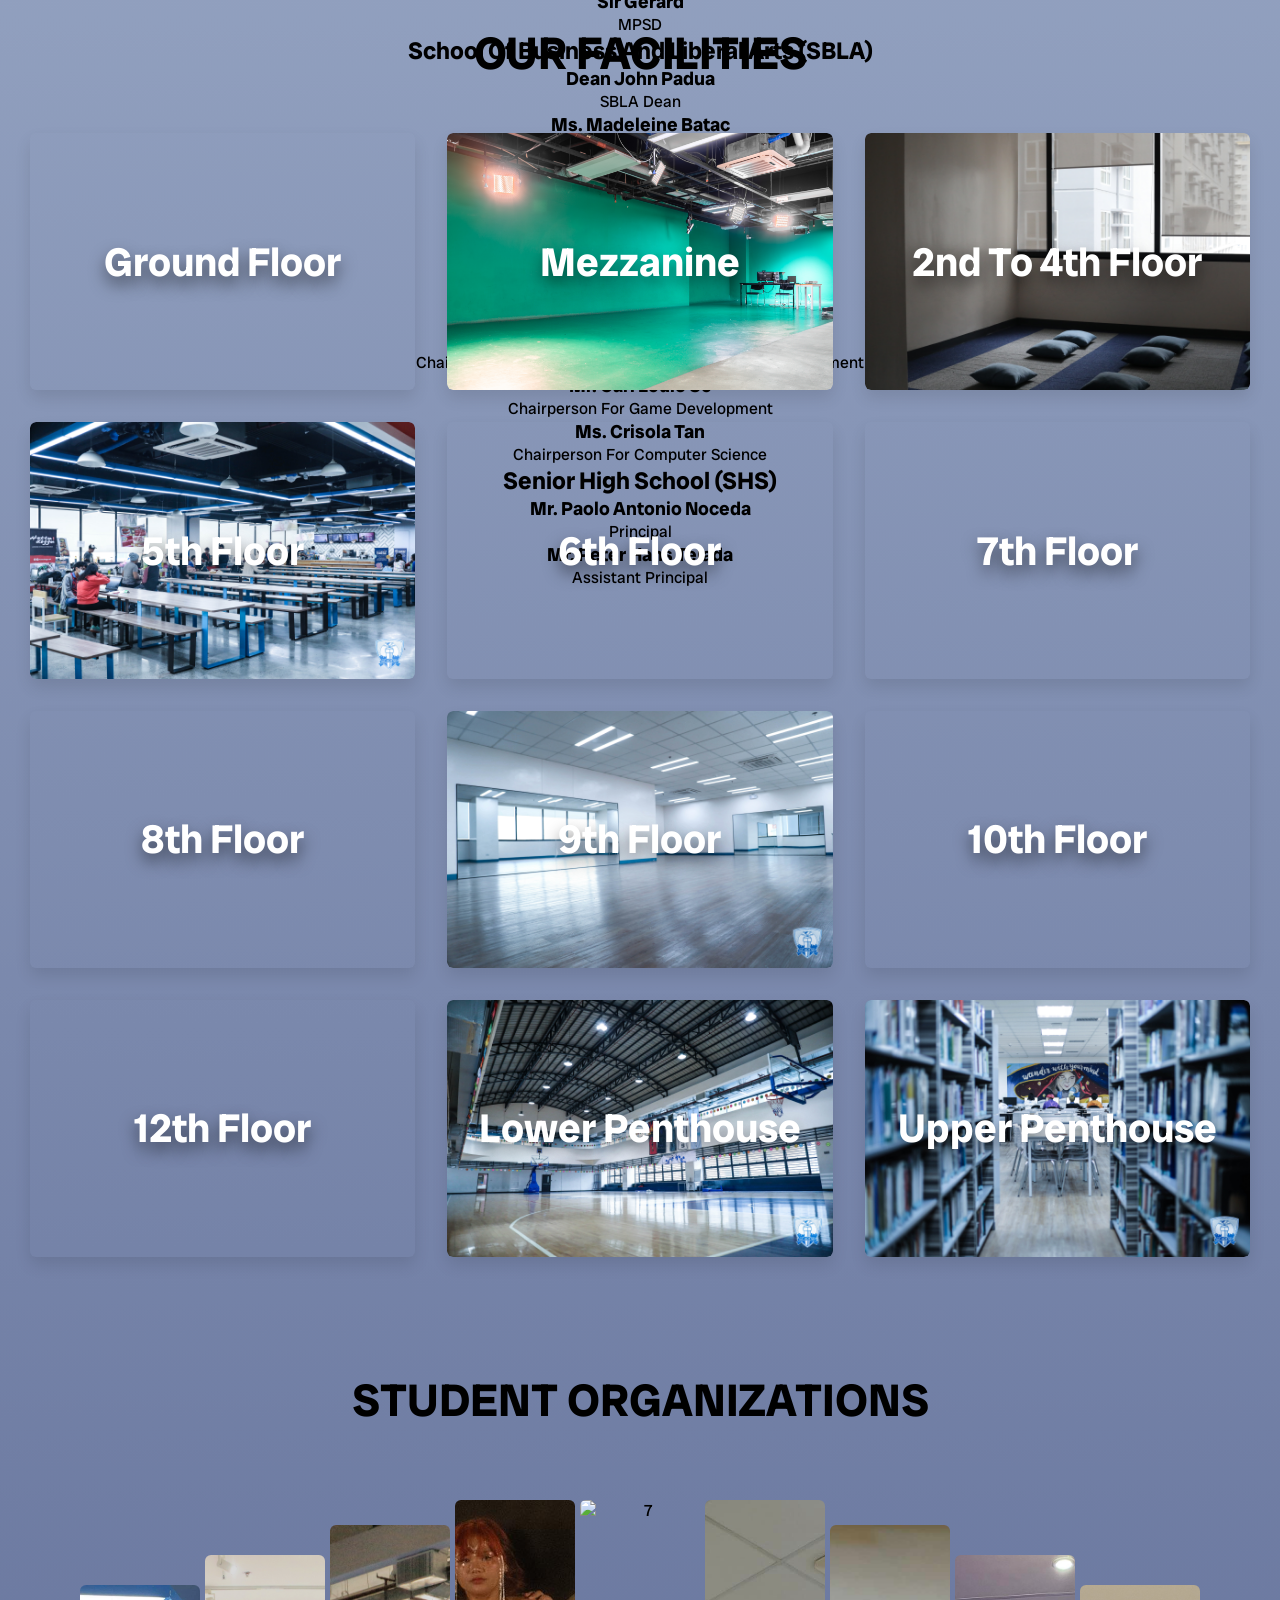
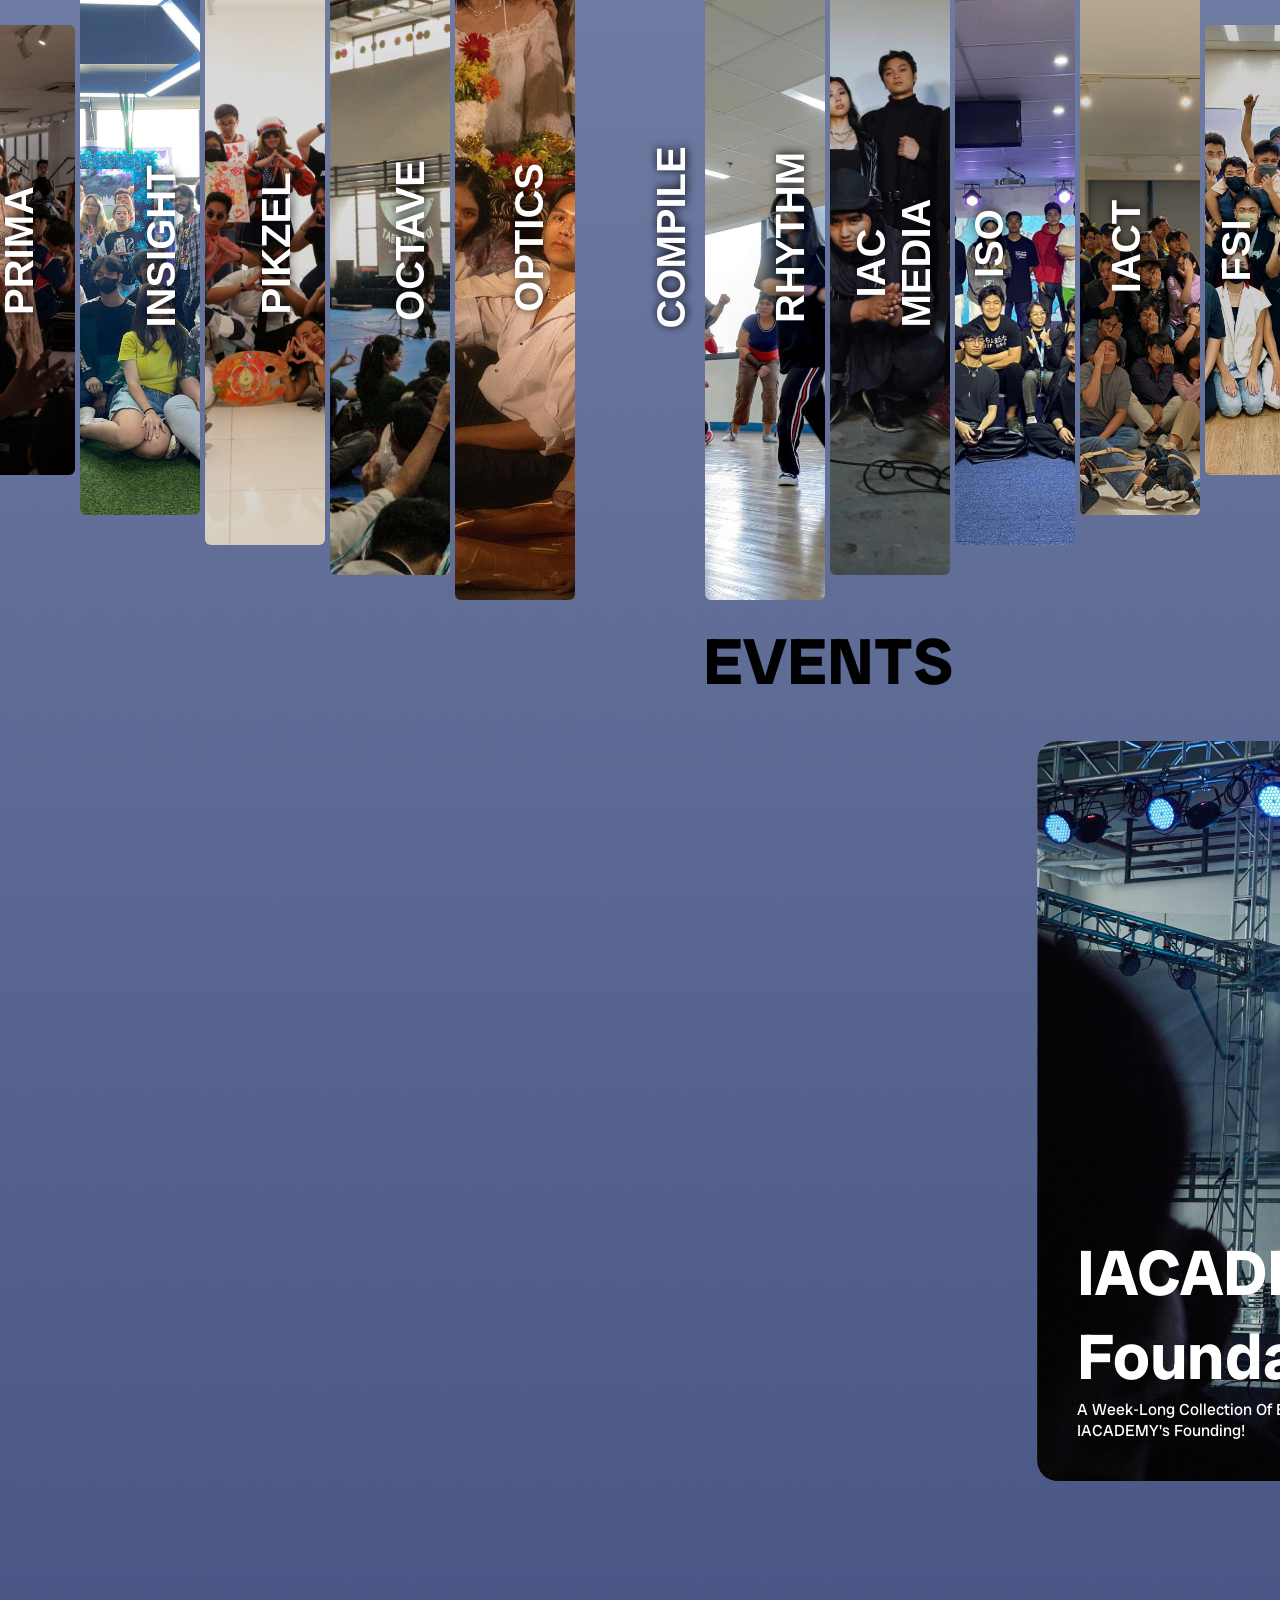
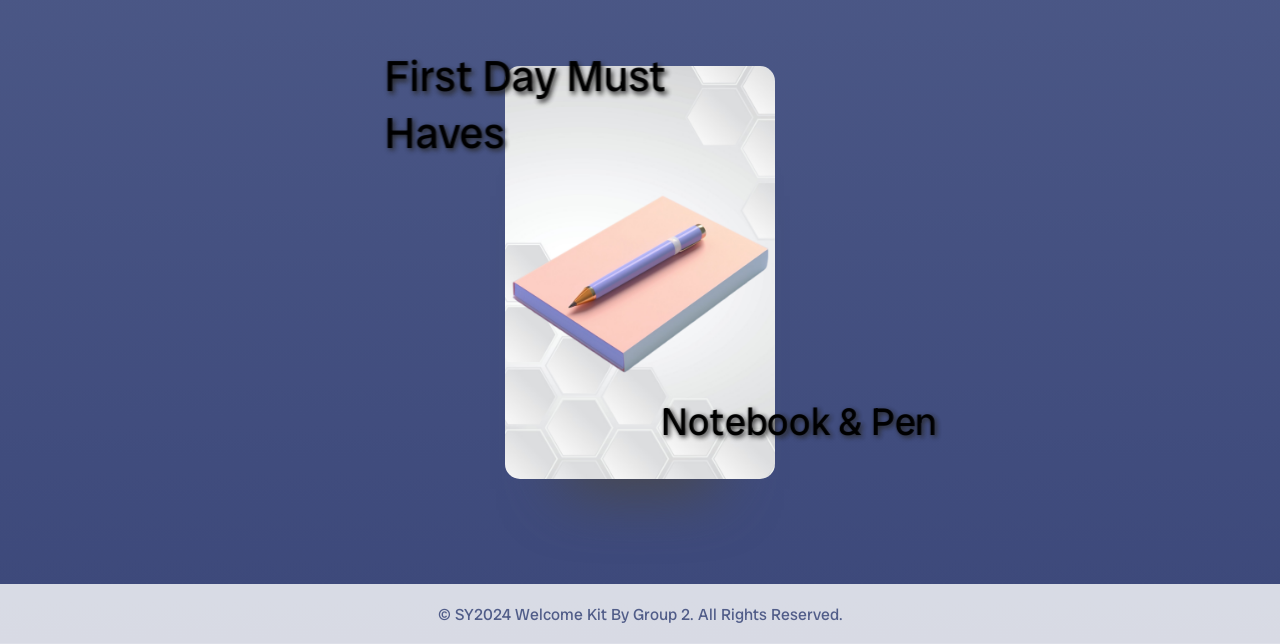
==== commit 459320be: "Revert "Hexagon container, read more button,  makati campus (inc.)" This reverts commit b1040589461a" ====
--- a/main.html
+++ b/main.html
@@ -9,8 +9,10 @@
     <link rel="stylesheet" href="./CSS/hexagon.css">
     <script defer src="./JavaScript/main.js"></script>
     <script defer src="./JavaScript/facilities.js"></script>
+    <script defer src="https://code.jquery.com/jquery-3.6.0.js"></script>
     <link rel="preconnect" href="https://fonts.googleapis.com">
     <link rel="preconnect" href="https://fonts.gstatic.com" crossorigin>
+    <link rel="stylesheet" href="https://cdnjs.cloudflare.com/ajax/libs/font-awesome/5.15.4/css/all.min.css">
     <link href="https://fonts.googleapis.com/css2?family=Radio+Canada+Big:ital,wght@0,400..700;1,400..700&display=swap" rel="stylesheet">
 </head>
 
@@ -97,6 +99,7 @@
             </nav>
         </div>
     </header>
+
     
     <main class="main">
         <section class="section" id="home">
@@ -114,11 +117,8 @@
         <section class="section" id="about">
             <div class="hexagon-container">
                 <div class="hexagon">
-                    <div class="hexagon-left"></div>
-                    <div class="hexagon-right"></div>
                     <div class="hexagon-content">
                         <h2 class="heading">About</h2>
-                        <button class="read-more-btn"><span>Read More!</span></button>
                     </div>
                 </div>
             </div>
@@ -127,26 +127,35 @@
         <!------------------------------ CAMPUS ------------------------------>
         <section class="section" id="campus">
             <div class="hexagon-container">
-                <div class="hexagon" id="hexagon">
-                    <div class="hexagon-left"></div>
-                    <div class="hexagon-right"></div>
+                <div class="hexagon">
                     <div class="hexagon-content">
                         <div id="makati-campus-div">
                             <h2 id="makati-campus-h2">Makati Campus</h2>
                             <p id="makati-campus-short-desc-p">Here at iACADEMY Nexus you will experience innovation wherein top-tier education meets cutting-edge facilities in the heart of Makati. The dynamic community is recognized for excellence in animation, software engineering, and more.</p>
-                            <button id="makati-campus-read-more-p" class="read-more-btn"><span>Read More!</span></button>
-                        </div>
-                        <div id="makati-campus-full-desc-div" class="hidden">
-                            <button class="close-btn">X</button>
-                            <p id="makati-campus-full-desc-p">iACADEMY’s first campus was along Ayala Avenue in Makati. It first offered College courses on Software Engineering, Network Engineering, e-Management, and Digital Arts. The school grew its course offerings. In 2007, iACADEMY was the first to offer BS Animation in the Philippines. As the College program offerings grew, the student population grew with it. By 2014, iACADEMY transferred to another building along Buendia Avenue in Makati. The school started offering Senior High School in 2016 and the student population has grown exponentially that by 2017 the school had to build a bigger, newer, even better space for learning. Hence, the iACADEMY Nexus along Yakal St. still in Makati, closer to partner companies where industry practitioners and professors for iACADEMY come from opened in 2018. 
-
-                                iACADEMY’s unique approach to education has gained traction and has been awarded IBM Center of Excellence in the ASEAN Region, UNITY training and certification center, PwC Accountancy school partner, Toon Boom Center of Excellence, Most Innovative School, among others. See full list of awards , among others.
-                                </p>
-                        </div>
-                    </div>
-                </div>
-            </div>
-        </section>    
+                            <p id="makati-campus-read-more-p">Read More!</p>
+                                <div id="makati-campus-full-desc-div">
+                                    <p id="makati-campus-full-desc-p">iACADEMY’s first campus was along Ayala Avenue in Makati. It first offered College courses on Software Engineering, Network Engineering, e-Management, and Digital Arts. The school grew its course offerings. In 2007, iACADEMY was the first to offer BS Animation in the Philippines. As the College program offerings grew, the student population grew with it. By 2014, iACADEMY transferred to another building along Buendia Avenue in Makati. The school started offering Senior High School in 2016 and the student population has grown exponentially that by 2017 the school had to build a bigger, newer, even better space for learning. Hence, the iACADEMY Nexus along Yakal St. still in Makati, closer to partner companies where industry practitioners and professors for iACADEMY come from opened in 2018. 
+            
+                                        iACADEMY’s unique approach to education has gained traction and has been awarded IBM Center of Excellence in the ASEAN Region, UNITY training and certification center, PwC Accountancy school partner, Toon Boom Center of Excellence, Most Innovative School, among others. See full list of awards , among others.
+
+                                    </p>
+                                </div>
+                        </div>
+                        <div id="cebu-campus-div">
+                            <h2 id="cebu-campus-h2">Cebu Campus</h2>
+                            <p id="cebu-campus-short-desc-p">Here at iACADEMY Cebu you will experience the cutting-edge education wherein programs and high-tech facilities in the vibrant IT Park prepares you for a dynamic career in tech and design.</p>
+                            <p id="cebu-campus-read-more-p">Read More!</p>
+                                <div id="cebu-campus-full-desc-div">
+                                    <p id="cebu-campus-full-desc-p">
+                                        iACADEMY’s success in its Makati Campus has demanded expansion and the only way to grow is to bring the type of education that iACADEMY offers closer to people. In 2023, iACADEMY opened its first regional campus in Cebu IT Park. Its initial offerings are Software Engineering, Game Development, Real Estate Management, Animation, and Multimedia Arts and Design. Maintaining the same academic and facilities quality that its main campus offers, the unique Cebu campus design is filled with high-tech classrooms, multipurpose hall, Cintiq room, light box room, green room, multimedia laboratory, computer laboratories, and a very inviting student lounge.
+                                    </p>
+                                </div>
+                        </div>
+                    </div>
+                </div>
+            </div>
+        </section>
+
         <!------------------------------ MEET THE FAMILY ------------------------------>
         <section class="section" id="meet">
             <div id="meetTheFamily">
@@ -290,11 +299,10 @@
         </section>
 
         <!------------------------------ FACILITIES ------------------------------>
-        <section class="section" id="facilities">
+        <!-----<section class="section" id="facilities">
             <h2 class="heading">Our Facilities</h2>
             <div class="facilities-container">
             
-                <!-- Ground Floor -->
                 <div class="floor-item" onclick="toggleVisibility('ground-floor-details')">GROUND FLOOR</div>
                 <div id="ground-floor-details" class="floor-details hidden">
                     <div class="detail-item">Building Lobby & Turnstile System</div>
@@ -309,7 +317,6 @@
                     <button onclick="showFloors()">Back to Floors</button>
                 </div>
             
-                <!-- Mezzanine -->
                 <div class="floor-item" onclick="toggleVisibility('mezzanine-details')">MEZZANINE</div>
                 <div id="mezzanine-details" class="floor-details hidden">
                     <div class="detail-item">Meeting Rooms</div>
@@ -323,7 +330,6 @@
                     <button onclick="showFloors()">Back to Floors</button>
                 </div>
             
-                <!-- Second to Fourth Floor -->
                 <div class="floor-item" onclick="toggleVisibility('second-to-fourth-details')">SECOND-FOURTH FLOOR</div>
                 <div id="second-to-fourth-details" class="floor-details hidden">
                     <div class="detail-item">Parking Area</div>
@@ -333,7 +339,6 @@
                     <button onclick="showFloors()">Back to Floors</button>
                 </div>
             
-                <!-- Fifth Floor -->
                 <div class="floor-item" onclick="toggleVisibility('fifth-floor-details')">FIFTH FLOOR</div>
                 <div id="fifth-floor-details" class="floor-details hidden">
                     <div class="detail-item">Cafeteria</div>
@@ -342,14 +347,12 @@
                     <button onclick="showFloors()">Back to Floors</button>
                 </div>
         
-                 <!-- Sixth Floor -->
                 <div class="floor-item" onclick="toggleVisibility('sixth-floor-details')">SIXTH FLOOR</div>
                 <div id="sixth-floor-details" class="floor-details hidden">
                     <div class="detail-item">SHS Library</div>
                     <button onclick="showFloors()">Back to Floors</button>
                 </div>
             
-                <!-- Seventh Floor -->
                 <div class="floor-item" onclick="toggleVisibility('seventh-floor-details')">SEVENTH FLOOR</div>
                 <div id="seventh-floor-details" class="floor-details hidden">
                     <div class="detail-item">Sewing Room</div>
@@ -360,7 +363,6 @@
                     <button onclick="showFloors()">Back to Floors</button>
                 </div>
         
-                <!-- Eighth Floor -->
                 <div class="floor-item" onclick="toggleVisibility('eighth-floor-details')">EIGHTH FLOOR</div>
                 <div id="eighth-floor-details" class="floor-details hidden">
                     <div class="detail-item">Faculty Room</div>
@@ -369,14 +371,12 @@
                     <button onclick="showFloors()">Back to Floors</button>
                 </div>
             
-                <!-- Ninth Floor -->
                 <div class="floor-item" onclick="toggleVisibility('ninth-floor-details')">NINTH FLOOR</div>
                 <div id="ninth-floor-details" class="floor-details hidden">
                     <div class="detail-item">College Library</div>
                     <button onclick="showFloors()">Back to Floors</button>
                 </div>
             
-                <!-- Tenth Floor -->
                 <div class="floor-item" onclick="toggleVisibility('tenth-floor-details')">TENTH FLOOR</div>
                 <div id="tenth-floor-details" class="floor-details hidden">
                     <div class="detail-item">Lightbox Room</div>
@@ -390,7 +390,6 @@
                     <button onclick="showFloors()">Back to Floors</button>
                 </div>
             
-                <!-- Twelfth Floor -->
                 <div class="floor-item" onclick="toggleVisibility('twelfth-floor-details')">TWELVETH FLOOR</div>
                 <div id="twelfth-floor-details" class="floor-details hidden">
                     <div class="detail-item">Auditorium</div>
@@ -399,7 +398,6 @@
                     <button onclick="showFloors()">Back to Floors</button>
                 </div>
             
-                <!-- Lower Penthouse -->
                 <div class="floor-item" onclick="toggleVisibility('lower-penthouse-details')">LOWER PENTHOUSE</div>
                 <div id="lower-penthouse-details" class="floor-details hidden">
                     <div class="detail-item">Gymnasium</div>
@@ -408,7 +406,6 @@
                     <button onclick="showFloors()">Back to Floors</button>
                 </div>
             
-                <!-- Upper Penthouse -->
                 <div class="floor-item" onclick="toggleVisibility('upper-penthouse-details')">UPPER PENTHOUSE</div>
                 <div id="upper-penthouse-details" class="floor-details hidden">
                     <div class="detail-item">Running Track</div>
@@ -416,123 +413,231 @@
                     <button onclick="showFloors()">Back to Floors</button>
                 </div>
             </div>
-        </section>
+        </section> --->
+        <section class="section" id="facilities">
+            <div class="facilities-container">
+
+                <section class="section" id="events-header">
+                    <h2 class="animate h2-events">OUR FACILITIES</h2>
+                </section>
+            
+                <div class="faci-container" style="margin-top: -370px;">
+            
+                <div class="facilities" data-name="p-1">
+                    <img src="IMG/FACILITIES/LOBBY - MAKATI.jpg" class="img__overlay" alt="">
+                    <h3>Ground Floor</h3>
+                </div>
+            
+                <div class="facilities" data-name="p-2">
+                    <img src="IMG/FACILITIES/GREEN SCREEN - MAKATI.jpg" class="img__overlay" alt="">
+                    <h3>Mezzanine</h3>
+                </div>
+            
+                <div class="facilities" data-name="p-3">
+                    <img src="IMG/FACILITIES/MEDITATION ROOM - MAKATI.JPG" alt="">
+                    <h3>2nd to 4th Floor</h3>
+                </div>
+            
+                <div class="facilities" data-name="p-4">
+                    <img src="IMG/FACILITIES/CAFETERIA 2 - MAKATI.jpg" alt="">
+                    <h3>5th Floor</h3>
+                </div>
+            
+                <div class="facilities" data-name="p-5">
+                    <img src="IMG/FACILITIES/MUSIC ROOM 2 - MAKATI.jpg" alt="">
+                    <h3>6th Floor</h3>
+                </div>
+            
+                <div class="facilities" data-name="p-6">
+                    <img src="IMG/FACILITIES/MUSIC ROOM - MAKATI.jpg" alt="">
+                    <h3>7th Floor</h3>
+                </div>
+            
+                <div class="facilities" data-name="p-7">
+                    <img src="IMG/FACILITIES/MMA LAB - MAKATI.jpg" alt="">
+                    <h3>8th Floor</h3>
+                </div>
+            
+                <div class="facilities" data-name="p-8">
+                    <img src="IMG/FACILITIES/DANCE ROOM - MAKATI.jpg" alt="">
+                    <h3>9th Floor</h3>
+                </div>
+            
+                <div class="facilities" data-name="p-9">
+                    <img src="IMG/FACILITIES/COMP LAB - MAKATI.jpg" alt="">
+                    <h3>10th Floor</h3>
+                </div>
+            
+                <div class="facilities" data-name="p-10">
+                    <img src="IMG/FACILITIES/AUDITORIUM - MAKATI.jpg" alt="">
+                    <h3>12th Floor</h3>
+                </div>
+            
+                <div class="facilities" data-name="p-11">
+                    <img src="IMG/FACILITIES/GYM 2 - MAKATI.jpg" alt="">
+                    <h3>Lower Penthouse</h3>
+                </div>
+            
+                <div class="facilities" data-name="p-12">
+                    <img src="IMG/FACILITIES/LIBRARY - MAKATI.jpg" alt="">
+                    <h3>Upper Penthouse</h3>
+                </div>
+            
+                </div>
+            
+            </div>
+
+            
+            <div class="faci-preview">
+
+                <div class="preview" data-target="p-1">
+                <i class="fas fa-times"></i>
+                <img src="IMG/FACILITIES/NEXUS - MAKATI.JPG"  class="faci-container" alt="">
+                <img src="IMG/FACILITIES/PARTNERS HIVE - MAKATI.JPG" class="faci-container"  alt="">
+                </div>
+            
+            </div>
+            <br><br><br><br><br><br><br><br><br><br><br><br><br><br><br><br><br><br><br><br>
+            <br><br><br><br><br><br><br><br><br><br><br><br><br><br><br><br><br><br><br><br>
+        </section>
+        <!------------------------------ ORGS ------------------------------>
         
-        
-
-        <!------------------------------ ORGS ------------------------------>
         <section class="section" id="org">
-            <h2 class="heading">Organizations</h2>
-
-            <div id="cso">
-                <h2 id="cso-text">Central Student Organization (CSO)</h2>
-                    <div id="cso-div">
-                        <!-- idk what to put -->
-                    </div>
-            </div>  
-
-            <div id="compile">
-                <h2 id="compile-text">COMPILE</h2>
-                    <div id="compile-div">
-                        <!-- idk what to put -->
-                    </div>
-            </div> 
-
-            <div id="elix">
-                <h2 id="elix-text">ELIX ESPORTS</h2>
-                    <div id="elix-div">
-                        <!-- idk what to put -->
-                    </div>
-            </div> 
-
-            <div id="fsi">
-                <h2 id="fsi-text">Filmmakers Society of iACADEMY (FSI)</h2>
-                    <div id="fsi-div">
-                        <!-- idk what to put -->
-                    </div>
-            </div> 
-
-            <div id="insight">
-                <h2 id="insight-text">iNSIGHT</h2>
-                    <div id="insight-div">
-                        <!-- idk what to put -->
-                    </div>
-            </div>
-
-            <div id="momentum">
-                <h2 id="momentum-text">Momentum</h2>
-                    <div id="momentum-div">
-                        <!-- idk what to put -->
-                    </div>
-            </div>
-
-            <div id="pikzel">
-                <h2 id="pikzel-text">Pikzel Graphic Design</h2>
-                    <div id="pikzel-div">
-                        <!-- idk what to put -->
-                    </div>
-            </div>
-
-            <div id="octave">
-                <h2 id="octave-text">Octave</h2>
-                    <div id="octave-div">
-                        <!-- idk what to put -->
-                    </div>
-            </div>
-
-            <div id="optics">
-                <h2 id="optics-text">iACADEMY Optics</h2>
-                    <div id="optics-div">
-                        <!-- idk what to put -->
-                    </div>
-            </div>
-
-            <div id="prima">
-                <h2 id="prima-text">PRIMA</h2>
-                    <div id="prima-div">
-                        <!-- idk what to put -->
-                    </div>
-            </div>
-
-            <div id="rhythm">
-                <h2 id="rhythm-text">Rhythm</h2>
-                    <div id="rhythm-div">
-                        <!-- idk what to put -->
-                    </div>
-            </div>
-
-            <div id="iacmedia">
-                <h2 id="iacmedia-text">iAC Media</h2>
-                    <div id="iacmedia-div">
-                        <!-- idk what to put -->
-                    </div>
-            </div>
-
-            <div id="iso">
-                <h2 id="iso-text">iACADEMY Sports Organization (iSO)</h2>
-                    <div id="iso-div">
-                        <!-- idk what to put -->
-                    </div>
-            </div>
-
-            <div id="iact">
-                <h2 id="iact-text">iACT</h2>
-                    <div id="iact-div">
-                        <!-- idk what to put -->
-                    </div>
-            </div>
-
-            <div id="tmt">
-                <h2 id="tmt-text">The Moonlight Tavern (TMT)</h2>
-                    <div id="tmt-div">
-                        <!-- idk what to put -->
-                    </div>
-            </div>
-        </section>
+            <section class="section" id="events-header">
+            <h2 class="animate h2-events">STUDENT ORGANIZATIONS</h2>
+        </section>
+
+            <section class="slider-container">
+                <div class="slider-images">
+
+                  <div class="slider-img">
+                    <img class="org-img" src="IMG/ORG EVENT PICTURES/ELIX EVENT.jpg" alt="1">
+                    <h1 class="h1-org">elix</h1>
+                    <div class="details">
+                        <h2>ELIX</h2>
+                        <p>ORG1</p>
+                    </div>
+                  </div>
+
+                  <div class="slider-img">
+                    <img class="org-img" src="IMG/ORG EVENT PICTURES/PRIMA EVENT.jpg" alt="2">
+                    <h1 class="h1-org">prima</h1>
+                    <div class="details">
+                        <h2>PRIMA</h2>
+                        <p>ORG2</p>
+                    </div> 
+                  </div>
+
+                  <div class="slider-img">
+                    <img class="org-img" src="IMG/ORG EVENT PICTURES/INSIGHT EVENT.jpg" alt="3">
+                    <h1 class="h1-org">Insight</h1>
+                    <div class="details">
+                        <h2>INSIGHT</h2>
+                        <p>ORG3</p>
+                    </div>
+                  </div>
+
+                  <div class="slider-img">
+                    <img class="org-img" src="IMG/ORG EVENT PICTURES/PIKZEL EVENT.JPG" alt="4">
+                    <h1 class="h1-org">pikzel</h1>
+                    <div class="details">
+                        <h2>PIKZEL</h2>
+                        <p>ORG4</p>
+                    </div>
+                  </div>
+
+                  <div class="slider-img">
+                    <img class="org-img" src="IMG/ORG EVENT PICTURES/OCTAVE EVENT.jpg" alt="5">
+                    <h1 class="h1-org">Octave</h1>
+                    <div class="details">
+                        <h2>OCTAVE</h2>
+                        <p>ORG5</p>
+                    </div> 
+                  </div>
+
+                  <div class="slider-img">
+                    <img class="org-img" src="IMG/ORG EVENT PICTURES/OPTICS EVENT.jpg" alt="6">
+                    <h1 class="h1-org">Optics</h1>
+                    <div class="details">
+                        <h2>OPTICS</h2>
+                        <p>ORG6</p>
+                    </div> 
+                  </div>
+
+                  <div class="slider-img">
+                    <img class="org-img" src="IMG/ORG EVENT PICTURES/COMPILE EVENT.JPG" alt="7">
+                    <h1 class="h1-org">Compile</h1>
+                    <div class="details">
+                        <h2>COMPILE</h2>
+                        <p>ORG7</p>
+                    </div>
+                  </div>
+
+                  <div class="slider-img">
+                    <img class="org-img" src="IMG/ORG EVENT PICTURES/RHYTHM EVENT.jpg" alt="8">
+                    <h1 class="h1-org">Rhythm</h1>
+                    <div class="details">
+                        <h2>RHYTHM</h2>
+                        <p>ORG8</p>
+                    </div>
+                  </div>
+
+                  <div class="slider-img">
+                    <img class="org-img" src="IMG/ORG EVENT PICTURES/IAC MEDIA.jpg" alt="9">
+                    <h1 class="h1-org">iAC Media</h1>
+                    <div class="details">
+                        <h2>iAC MEDIA</h2>
+                        <p>ORG9</p>
+                    </div> 
+                  </div>
+
+                  <div class="slider-img">
+                    <img class="org-img" src="IMG/ORG EVENT PICTURES/ISO.jpg" alt="10">
+                    <h1 class="h1-org">ISO</h1>
+                    <div class="details">
+                        <h2>ISO</h2>
+                        <p>ORG10</p>
+                    </div> 
+                  </div>
+
+                  <div class="slider-img">
+                    <img class="org-img" src="IMG/ORG EVENT PICTURES/IACT EVENT.jpg" alt="11">
+                    <h1 class="h1-org">iACT</h1>
+                    <div class="details">
+                        <h2>iACT</h2>
+                        <p>ORG11</p>
+                    </div> 
+                  </div>
+
+                  <div class="slider-img">
+                    <img class="org-img" src="IMG/ORG EVENT PICTURES/FSI EVENT.jpg" alt="12">
+                    <h1 class="h1-org">FSI</h1>
+                    <div class="details">
+                        <h2>FSI</h2>
+                        <p>ORG12</p>
+                    </div> 
+                  </div>
+
+                  <div class="slider-img">
+                    <img class="org-img" src="IMG/ORG EVENT PICTURES/MOMENTUM EVENT.jpg" alt="13">
+                    <h1 class="h1-org">Momentum</h1>
+                    <div class="details">
+                        <h2>MOMENTUM</h2>
+                        <p>ORG13</p>
+                    </div> 
+                  </div>
+                </div>
+            </section>
+
+        </section>
+
 
         <!------------------------------ EVENTS ------------------------------>
+        <section class="section" id="events-header">
+            <h2 class="animate h2-events">EVENTS</h2>
+        </section>
         <section class="section" id="events">
-            <div class="events-container">
+            <div class="events-container animate">
 
                 <div class="events-slider">
 
@@ -602,10 +707,23 @@
                 </div>
             </div>
         </section>
+        
+        <br><br><br><br><br>
+
         <section class="section" id="others">
-            <h2 class="heading">Others</h2>
+            <div class="top">
+                <div class="perspective">
+                    <div class="card">
+                        <div id="nbpen" class="thumb" style="background-image: url('./IMG/nbpen-white.png')"></div>
+                        <h2>First day must haves</h2>
+                        <span>Notebook & Pen</span>
+                    </div>
+                </div>
+            </div>
         </section>
     </main>
+    
+    <br><br><br><br><br>
 
     <footer>
         <section class="footer">
--- a/CSS/main.css
+++ b/CSS/main.css
@@ -1037,116 +1037,4 @@
        font-size: 50%;
     }
  
- }
-.floor-item, .detail-item {
-    background-color: #ffffff; /* White background for blocks */
-    border: 1px solid #ccc; /* Light gray border */
-    padding: 30px; /* Padding inside blocks */
-    text-align: center; /* Text alignment */
-    cursor: pointer; /* Pointer cursor on hover */
-    transition: transform 0.3s ease, box-shadow 0.3s ease; /* Smooth transitions */
-    box-shadow: 0 4px 6px rgba(0,0,0,0.1); /* Subtle shadow for depth */
-}
-
-.floor-item:hover, .detail-item:hover {
-    transform: translateY(-3px); /* Slight lift effect on hover */
-    box-shadow: 0 6px 10px rgba(0,0,0,0.15); /* Enhanced shadow on hover */
-}
-
-.floor-details {
-    display: none; /* Keeps it hidden initially */
-    grid-template-columns: repeat(auto-fit, minmax(250px, 1fr)); /* Adaptive grid layout */
-    gap: 20px;
-    padding: 20px;
-    margin: 0 auto; /* Centers the grid */
-    width: 100%;
-    max-width: 800px; /* Adjust this to fit your design better if needed */
-    justify-content: center; /* Centers items horizontally */
-}
-
-.detail-item {
-    cursor: default; /* Regular cursor for detail items */
-}
-
-/* Styles for the read more button */
-.read-more-btn {
-    position: relative;
-    display: inline-block;
-    padding: 15px 30px;
-    border: 2px solid royalblue;
-    text-transform: uppercase;
-    color: black;
-    text-decoration: none;
-    font-weight: 600;
-    font-size: 20px;
-  }
-  
-.read-more-btn::before {
-    content: '';
-    position: absolute;
-    top: 6px;
-    left: -2px;
-    width: calc(100% + 4px);
-    height: calc(100% - 12px);
-    background-color: var(--hex-bg-color);
-    transition: 0.3s ease-in-out;
-    transform: scaleY(1);
-  }
-  
-.read-more-btn:hover::before {
-    transform: scaleY(0);
-  }
-  
-.read-more-btn::after {
-    content: '';
-    position: absolute;
-    left: 6px;
-    top: -2px;
-    height: calc(100% + 4px);
-    width: calc(100% - 12px);
-    background-color: var(--hex-bg-color);
-    transition: 0.3s ease-in-out;
-    transform: scaleX(1);
-    transition-delay: 0s;
-  }
-  
-.read-more-btn:hover::after {
-    transform: scaleX(0);
-  }
-  
-.read-more-btn span {
-    position: relative;
-    z-index: 3;
-  }
-  
-  button {
-    background-color: none;
-    text-decoration: none;
-    background-color: var(--hex-bg-color);
-    border: none;
-  }
-
-/* Rectangular div */
-.rectangular {
-    position: absolute;
-    top: 50%;
-    left: 50%;
-    transform: translate(-50%, -50%);
-    width: 80%;
-    height: 80%;
-    background-color: var(--hex-bg-color);
-    border-radius: 15px;
-    display: flex;
-    justify-content: center;
-    align-items: center;
-    padding: 20px;
-    box-sizing: border-box;
-    visibility: hidden;
-    opacity: 0;
-    transition: opacity 0.1s ease-in-out, visibility 0.1s ease-in-out;
-}
-
-.rectangular.show {
-    visibility: visible;
-    opacity: 1;
-}
+ }
--- a/CSS/hexagon.css
+++ b/CSS/hexagon.css
@@ -1,58 +1,26 @@
-/* Hexagon container */
+/* Hexagon shape */
 .hexagon-container {
     display: flex;
     justify-content: center;
     align-items: center;
-    position: relative;
-    width: 100%;
     height: 100vh;
-    overflow: hidden;
+    padding: 20px;
 }
 
 .hexagon {
     position: relative;
-    width: 850px;
-    height: 700px;
+    width: 850px; /* Size of the hexagon*/
+    height: 700px; /* Size of the hexagon*/
+    background-color: var(--hex-bg-color);
+    clip-path: polygon(25% 0%, 75% 0%, 100% 50%, 75% 100%, 25% 100%, 0% 50%);
     display: flex;
     justify-content: center;
     align-items: center;
-}
-
-.hexagon-left, .hexagon-right {
-    position: absolute;
-    width: 100%;
-    height: 100%;
-    background-color: var(--hex-bg-color);
-    transition: transform 0.2s ease-in-out;
-    padding: 15px;
-    cursor: pointer;
-}
-
-.hexagon-left {
-    left: 0;
-    clip-path: polygon(25% 0%, 50% 0%, 50% 100%, 25% 100%, 0% 50%);
-}
-
-.hexagon-right {
-    right: 0;
-    clip-path: polygon(50% 0%, 75% 0%, 100% 50%, 75% 100%, 50% 100%);
-}
-
-.hexagon.split .hexagon-left {
-    transform: translateX(-100%);
-}
-
-.hexagon.split .hexagon-right {
-    transform: translateX(100%);
-}
-
-.hexagon.reassemble .hexagon-left, .hexagon.reassemble .hexagon-right {
-    transform: translateX(0);
+    padding: 20px;
+    box-sizing: border-box;
 }
 
 .hexagon-content {
-    position: relative;
-    z-index: 2;
     text-align: center;
     color: var(--text-color);
     width: 100%;
@@ -63,57 +31,21 @@
     align-items: center;
 }
 
-.hidden {
-    display: none;
-}
-
-/* Full description styling */
-#makati-campus-full-desc-div {
-    position: absolute;
-    top: 50%;
-    left: 50%;
-    transform: translate(-50%, -50%);
-    width: 80%;
-    padding: 20px;
-    background-color: var(--hex-bg-color);
-    border-radius: 15px;
-    box-shadow: 0 0 10px rgba(0, 0, 0, 0.1);
-    transition: opacity 0.3s ease-in-out, visibility 0.3s ease-in-out;
-    visibility: hidden;
-    opacity: 0;
-    display: flex;
-    flex-direction: column;
-    z-index: 3; /* Ensure it appears above the hexagon */
-}
-
-#makati-campus-full-desc-div.show {
-    visibility: visible;
-    opacity: 1;
-}
-
-/* Close button styling */
-.close-btn {
-    align-self: flex-end;
-    padding: 5px 10px;
-    background-color: #ff0000;
-    color: white;
-    border: none;
-    border-radius: 5px;
-    cursor: pointer;
-    transition: background-color 0.3s;
-}
-
-.close-btn:hover {
-    background-color: #cc0000;
+.hexagon-container .hexagon h1,
+.hexagon-container .hexagon h2,
+.hexagon-container .hexagon h3,
+.hexagon-container .hexagon h4,
+.hexagon-container .hexagon p {
+    margin: 10px 0;
 }
 
 /* Dark mode variables */
 :root {
-    --hex-bg-color: #fff;
-    --text-color: #000;
+    --hex-bg-color: #fff; /* Light mode hexagon background */
+    --text-color: #000; /* Light mode text color */
 }
 
 [data-theme="dark"] {
-    --hex-bg-color: #444;
-    --text-color: #fff;
-}+    --hex-bg-color: #444; /* Dark mode hexagon background */
+    --text-color: #fff; /* Dark mode text color */
+}
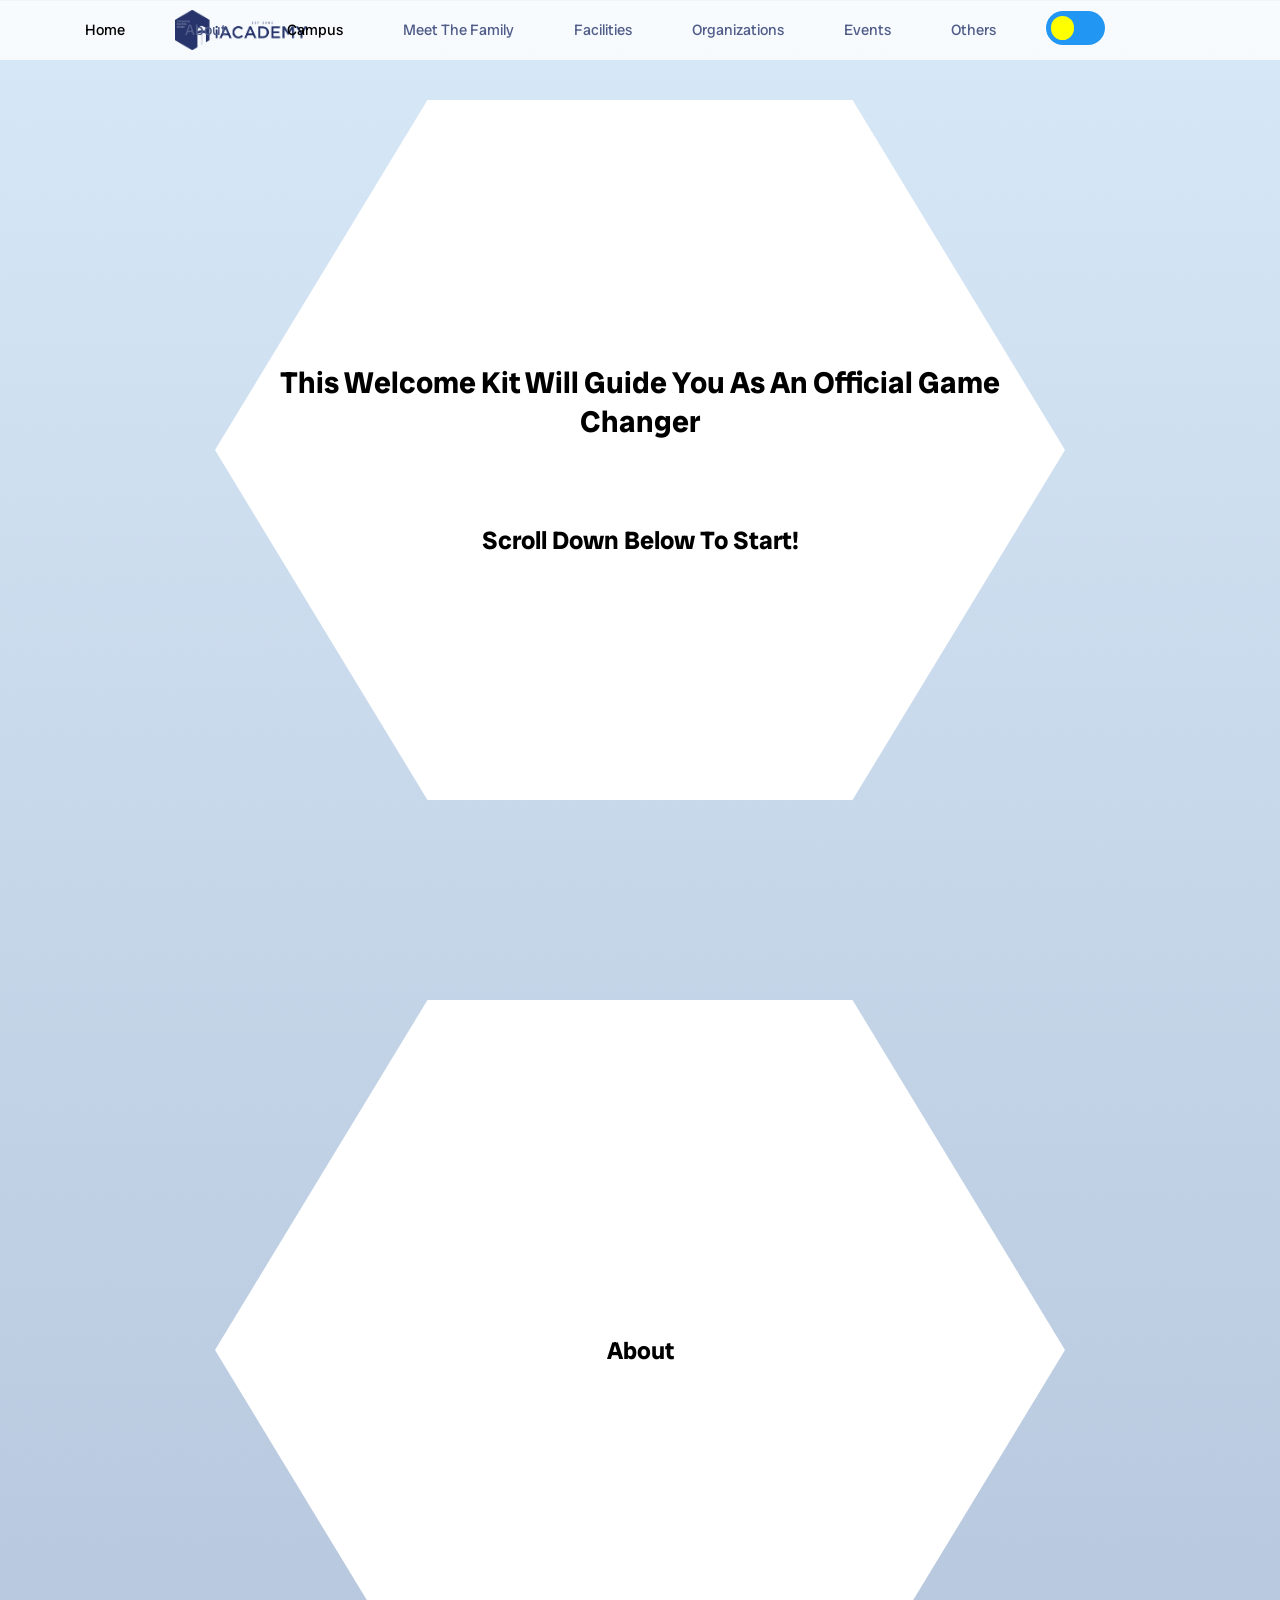
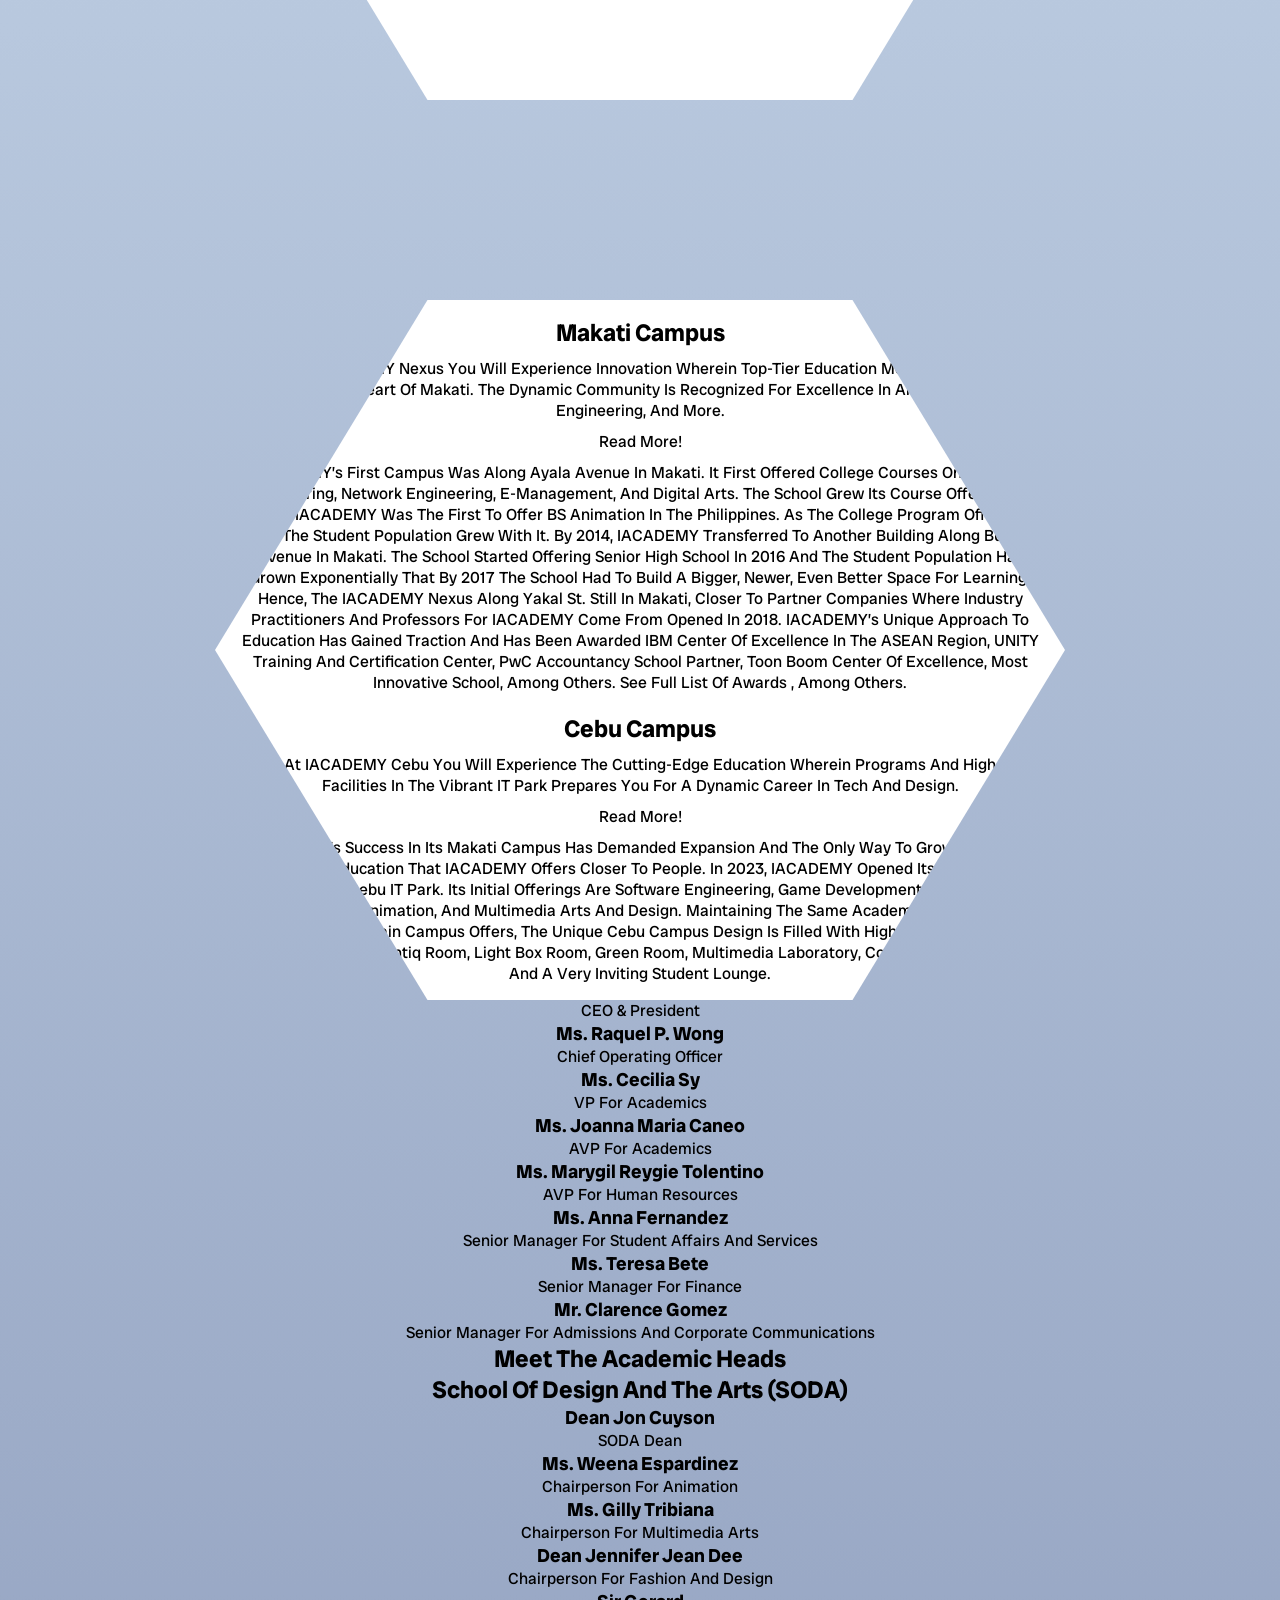
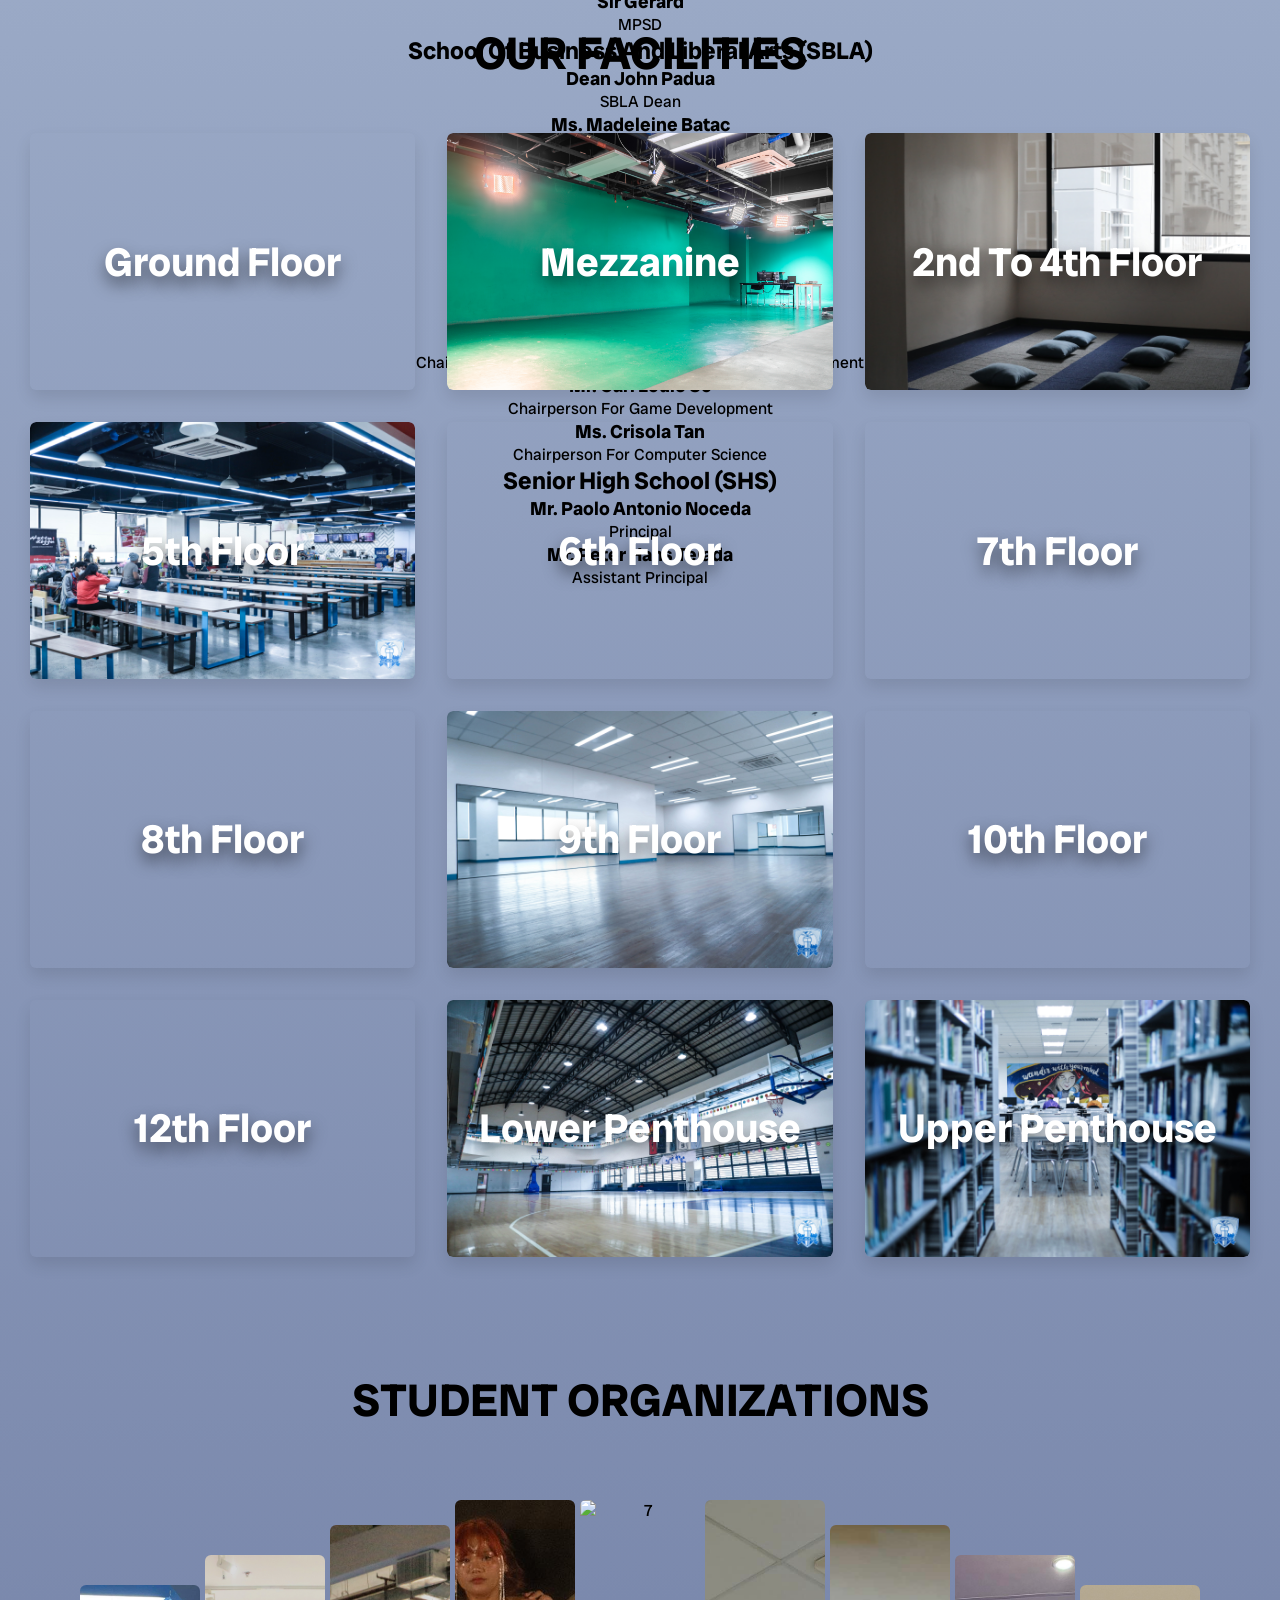
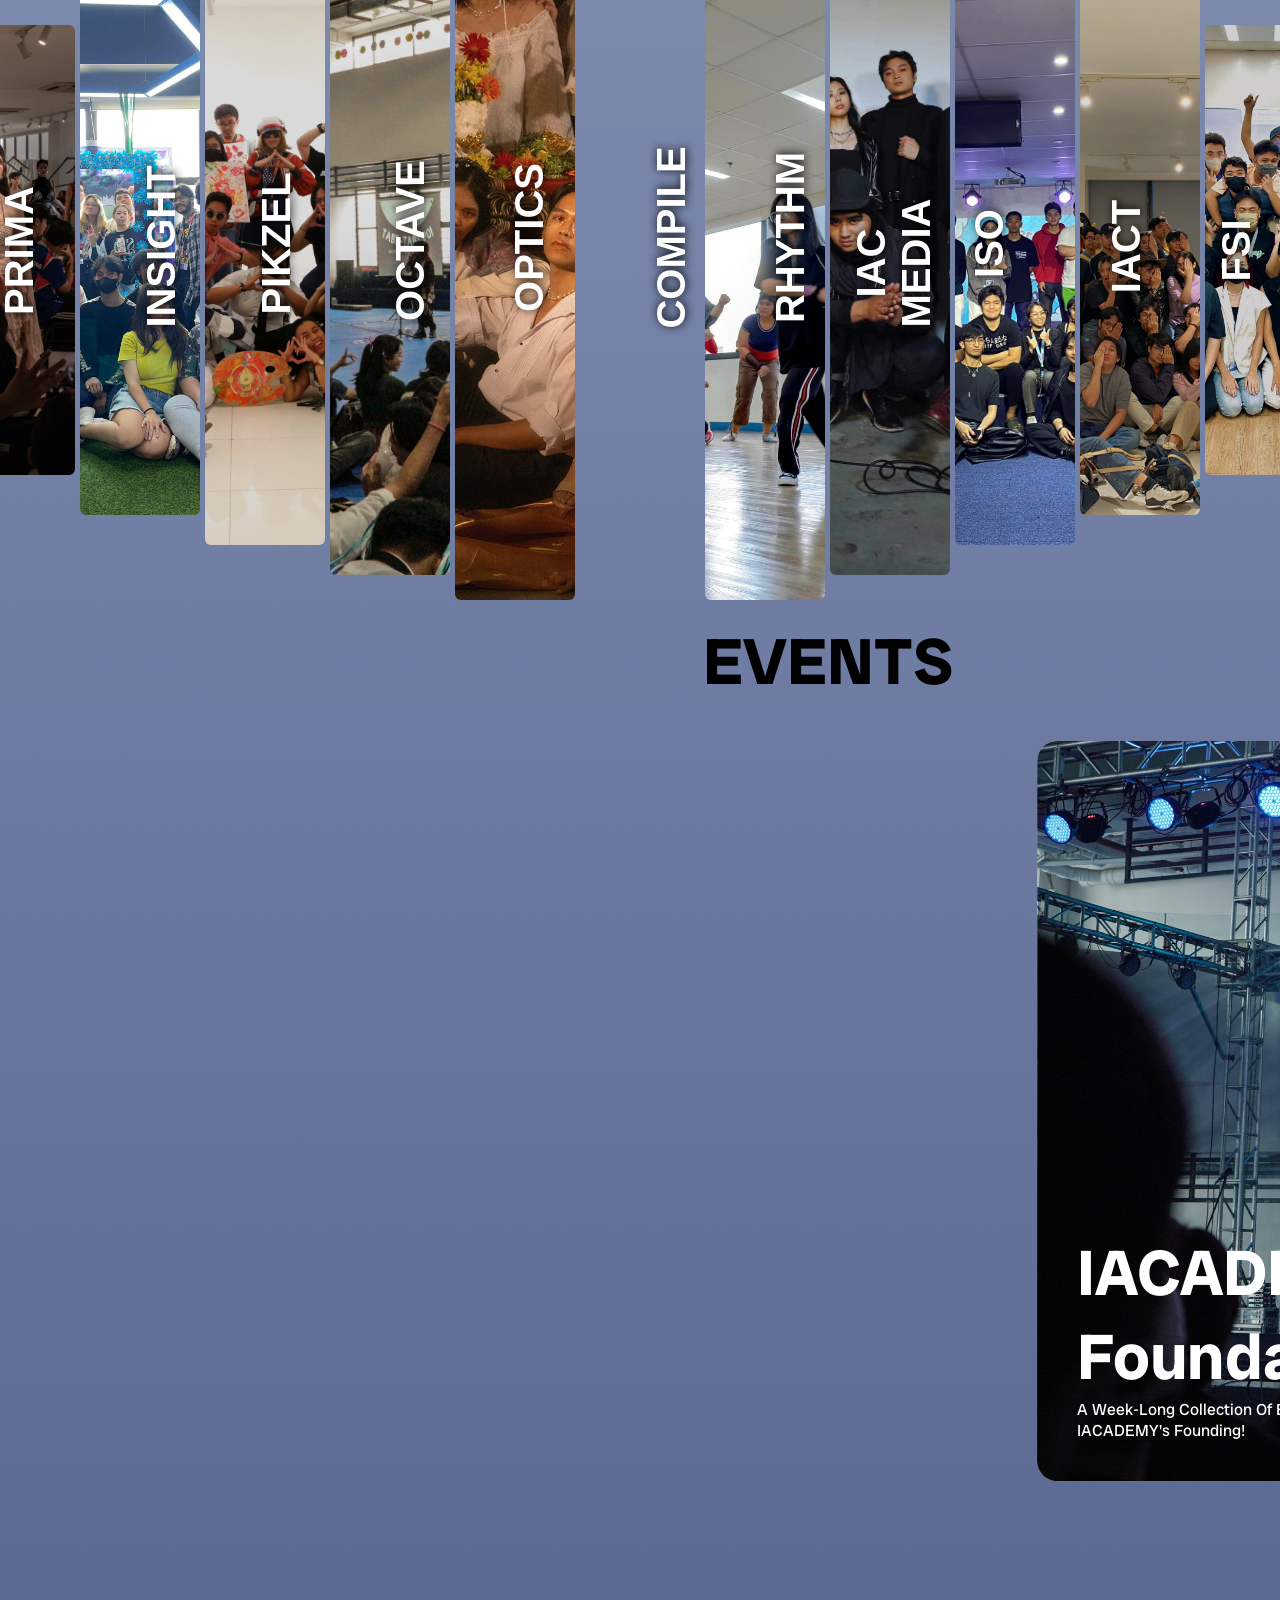
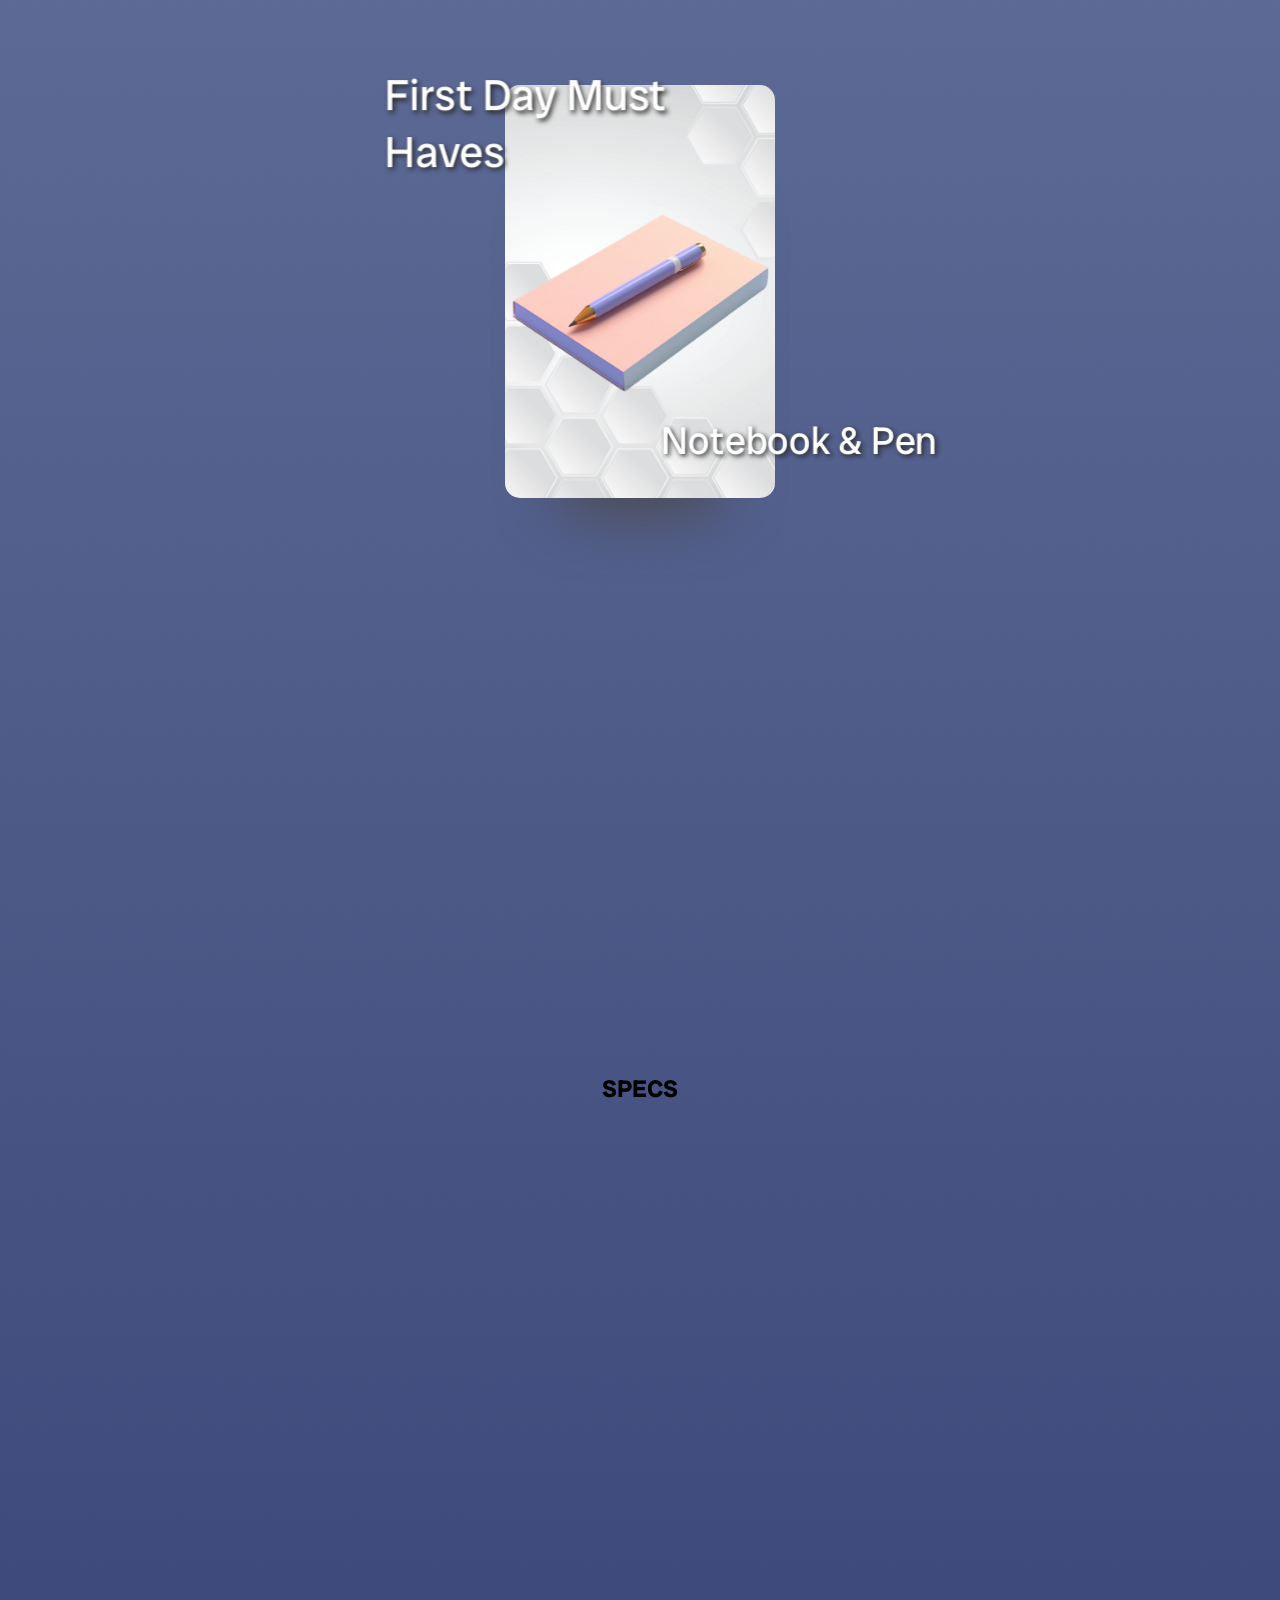
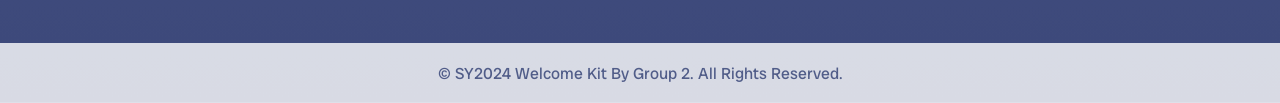
==== commit 9af0bd6b: "others - specs" ====
--- a/main.html
+++ b/main.html
@@ -100,7 +100,7 @@
         </div>
     </header>
 
-    
+    <!------------------------------ HOME ------------------------------>
     <main class="main">
         <section class="section" id="home">
             <div class="hexagon-container">
@@ -114,6 +114,8 @@
                 </div>
             </div>
         </section>
+
+        <!------------------------------ ABOUT ------------------------------>
         <section class="section" id="about">
             <div class="hexagon-container">
                 <div class="hexagon">
@@ -506,7 +508,6 @@
             <section class="section" id="events-header">
             <h2 class="animate h2-events">STUDENT ORGANIZATIONS</h2>
         </section>
-
             <section class="slider-container">
                 <div class="slider-images">
 
@@ -710,7 +711,9 @@
         
         <br><br><br><br><br>
 
-        <section class="section" id="others">
+
+        <!------------------------------ OTHERS (FIRST DAY MUST HAVES) ------------------------------>
+        <section class="section" id="others-must-haves">
             <div class="top">
                 <div class="perspective">
                     <div class="card">
@@ -721,6 +724,11 @@
                 </div>
             </div>
         </section>
+
+        <section class="section" id="others-specs">
+                        <h1>SPECS</h1>
+        </section>
+
     </main>
     
     <br><br><br><br><br>
--- a/CSS/main.css
+++ b/CSS/main.css
@@ -618,14 +618,10 @@
     transform: translateX(0);
 }
 
-/* --------------- OTHERS --------------- */
-.section:nth-child(9) {
-    color: var(--card-text-color);
-    display: flex;
-    align-items: center;
-    justify-content: center;
-    height: 100vh;
-    overflow: hidden;
+/* --------------- OTHERS (FIRST DAY MUST HAVES) --------------- */
+#others-must-haves {
+    height: 50vh;
+    margin-bottom: 10%;
 }
 
 .top {
@@ -684,6 +680,7 @@
     font-weight: 100;
     transform: translateZ(80px);
     text-shadow: 2px 2px 5px #292929;
+    color: var(--card-text-color);
 }
 
 .card span{
@@ -694,12 +691,33 @@
     font-weight: 400;
     transform: translateZ(40px);
     text-shadow: 2px 2px 5px #292929;
+    color: var(--card-text-color);
 }
 
 img{
     margin: auto;
     display: block;
 }
+
+/* --------------- OTHERS (SPECS) --------------- */
+
+#others-specs {
+    height: 100vh; 
+    display: flex;
+    flex-direction: column;
+    justify-content: center;
+    align-items: center;
+    text-align: center;
+    color: var(--text-color);
+    transition: color 0.3s;
+}
+
+
+
+
+
+
+
 /* --------------- FOOTER --------------- */
 .footer{
     background-color: var(--header-background);
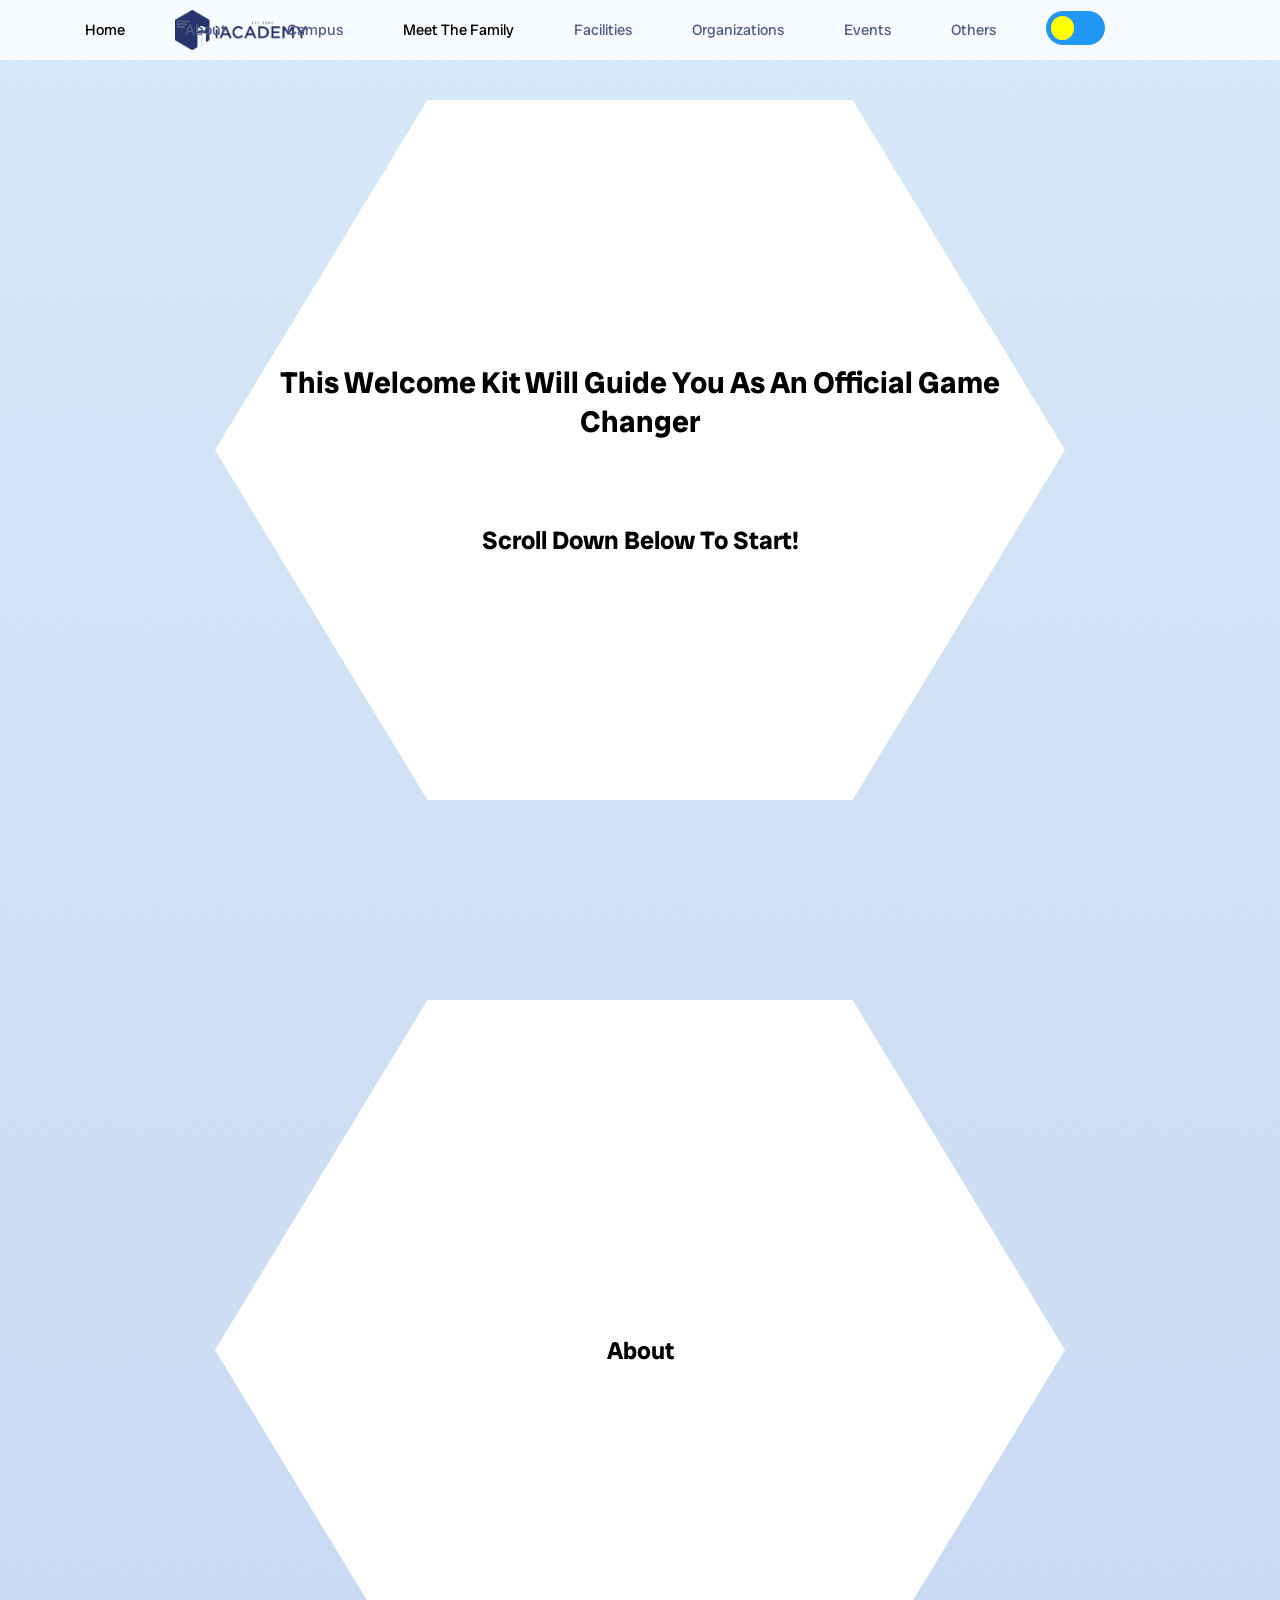
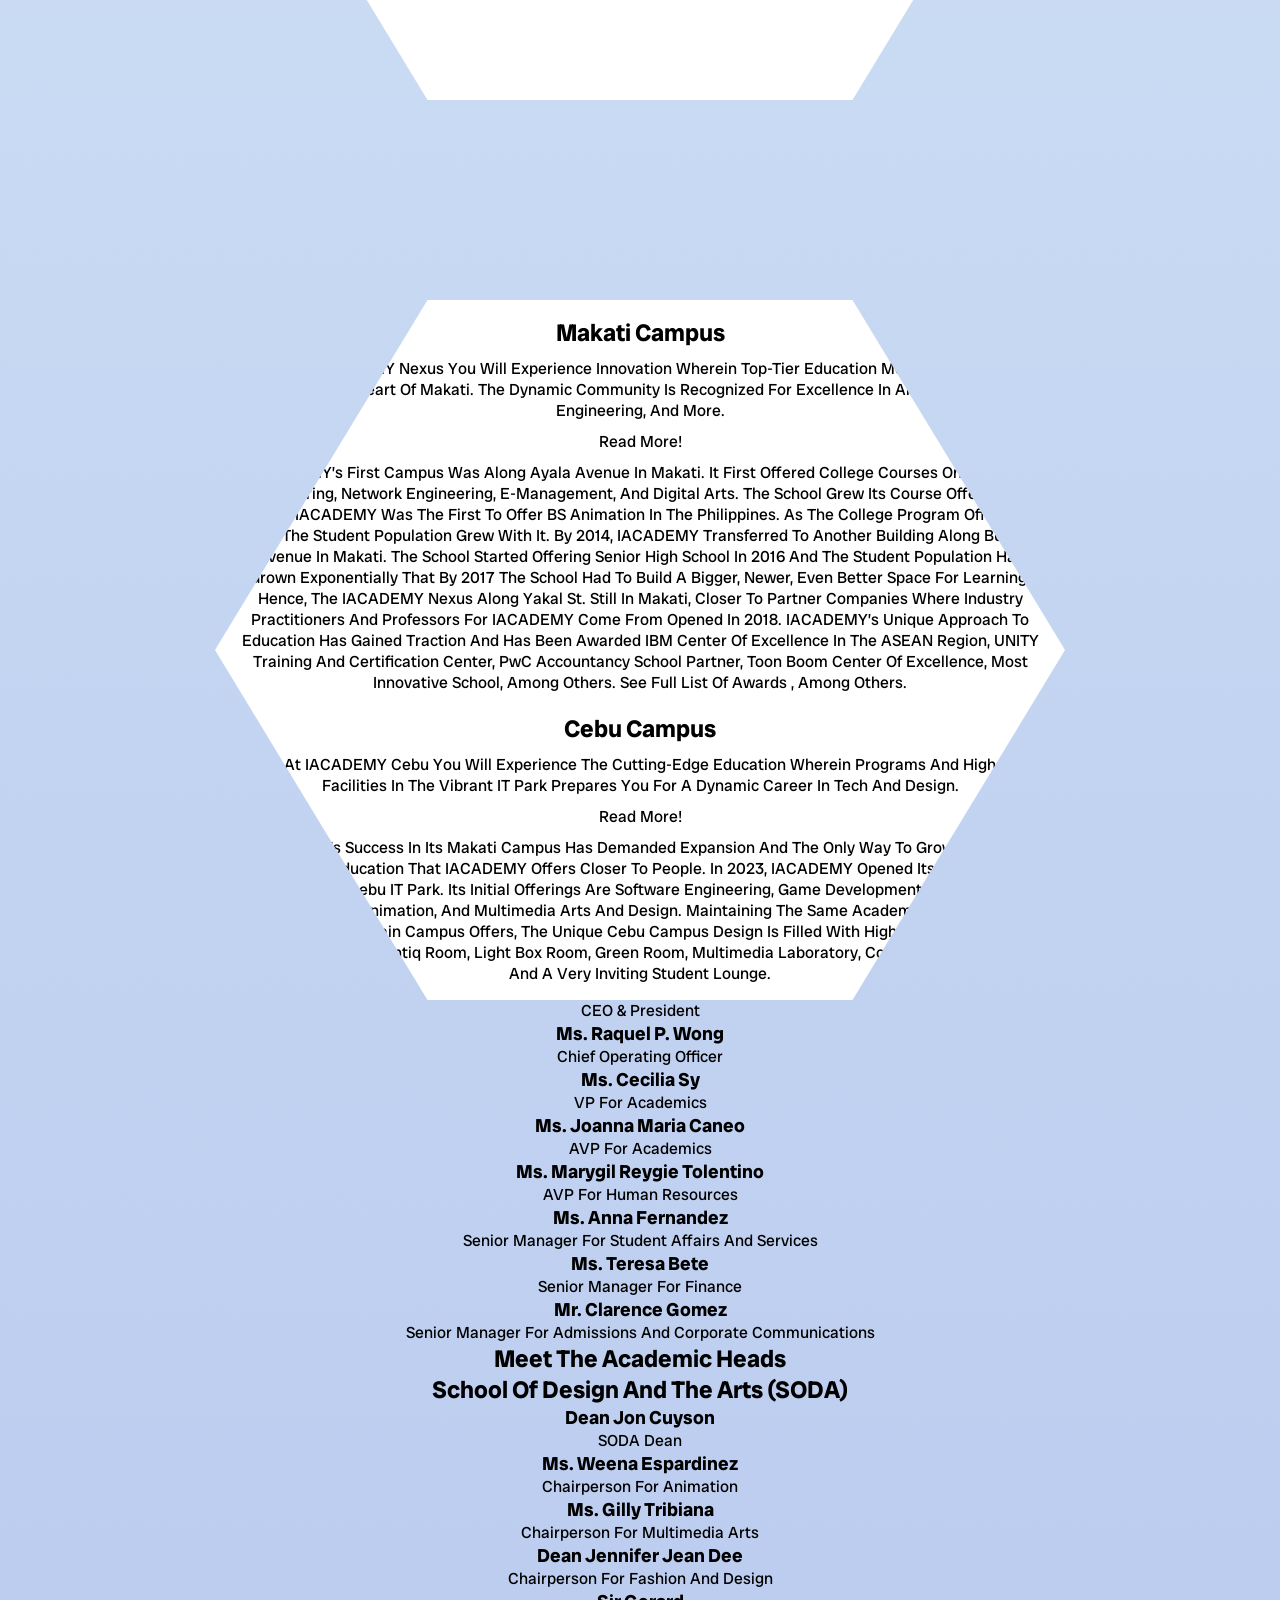
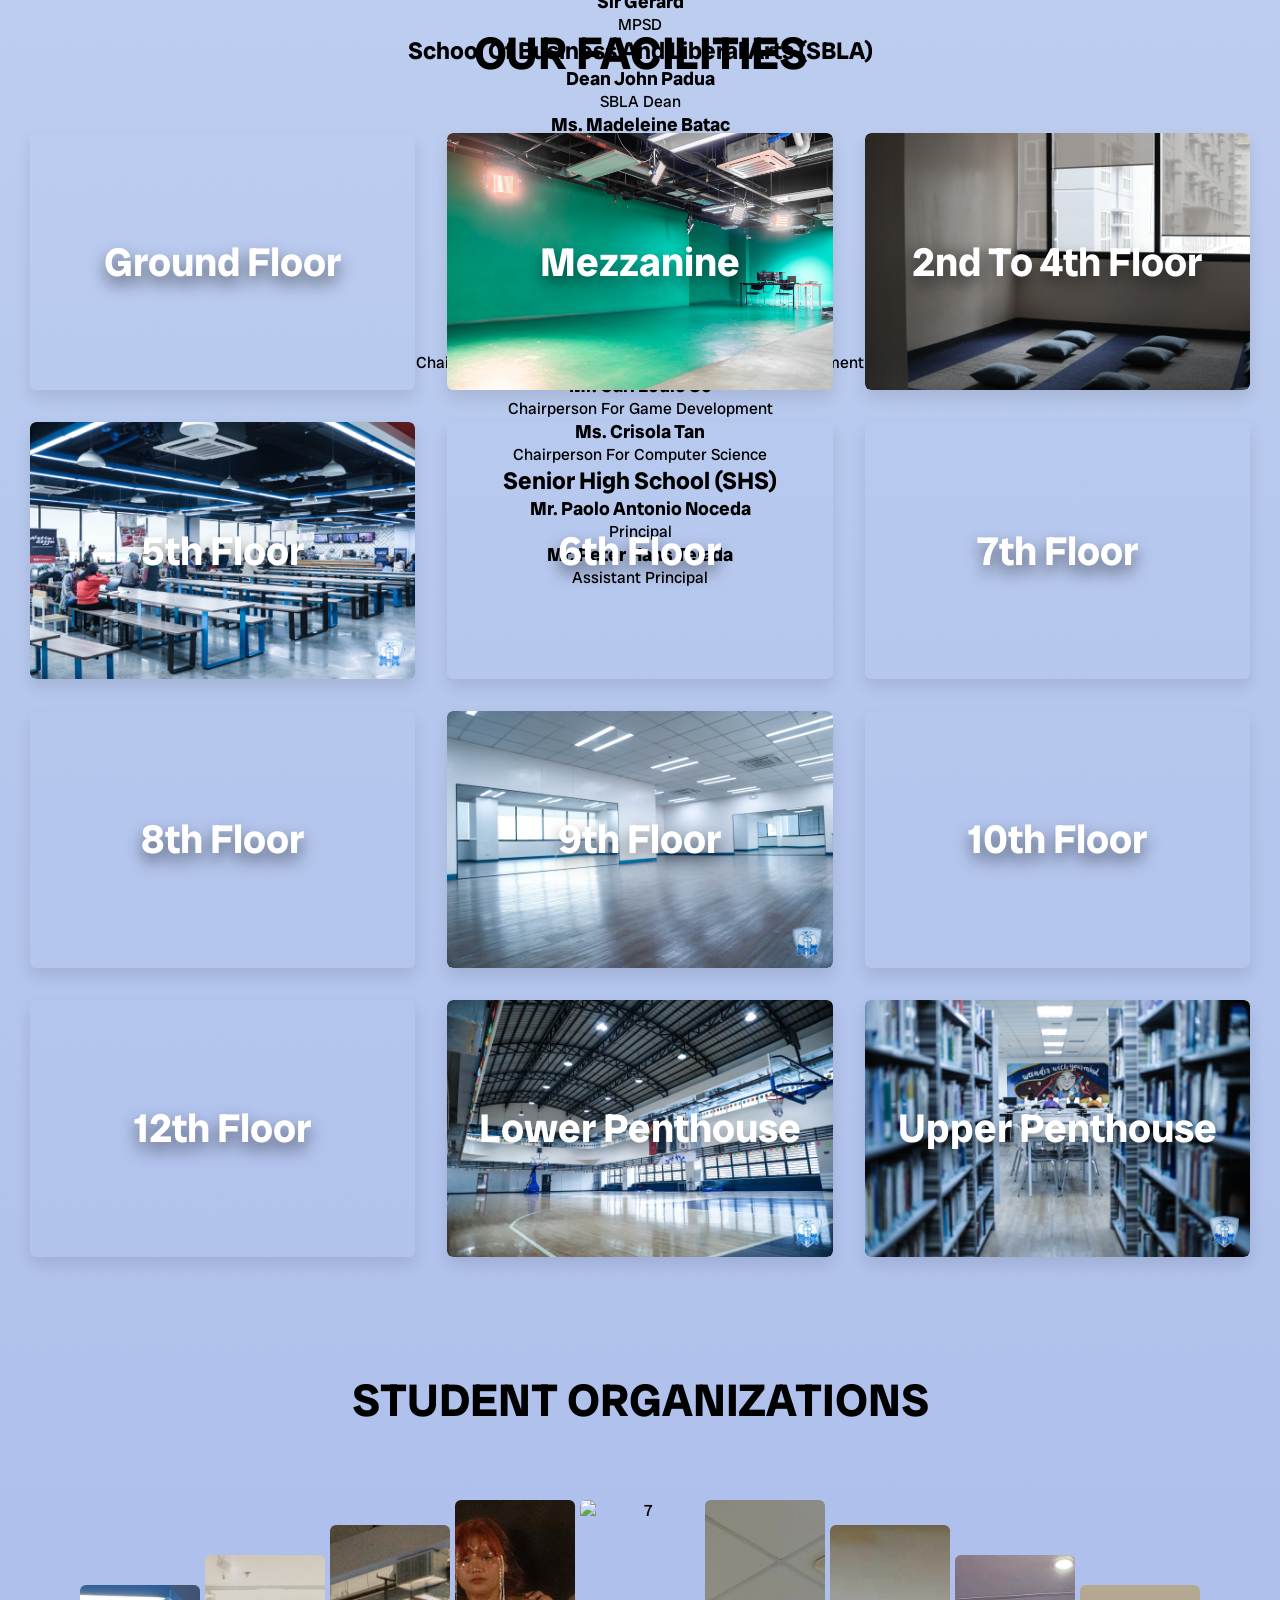
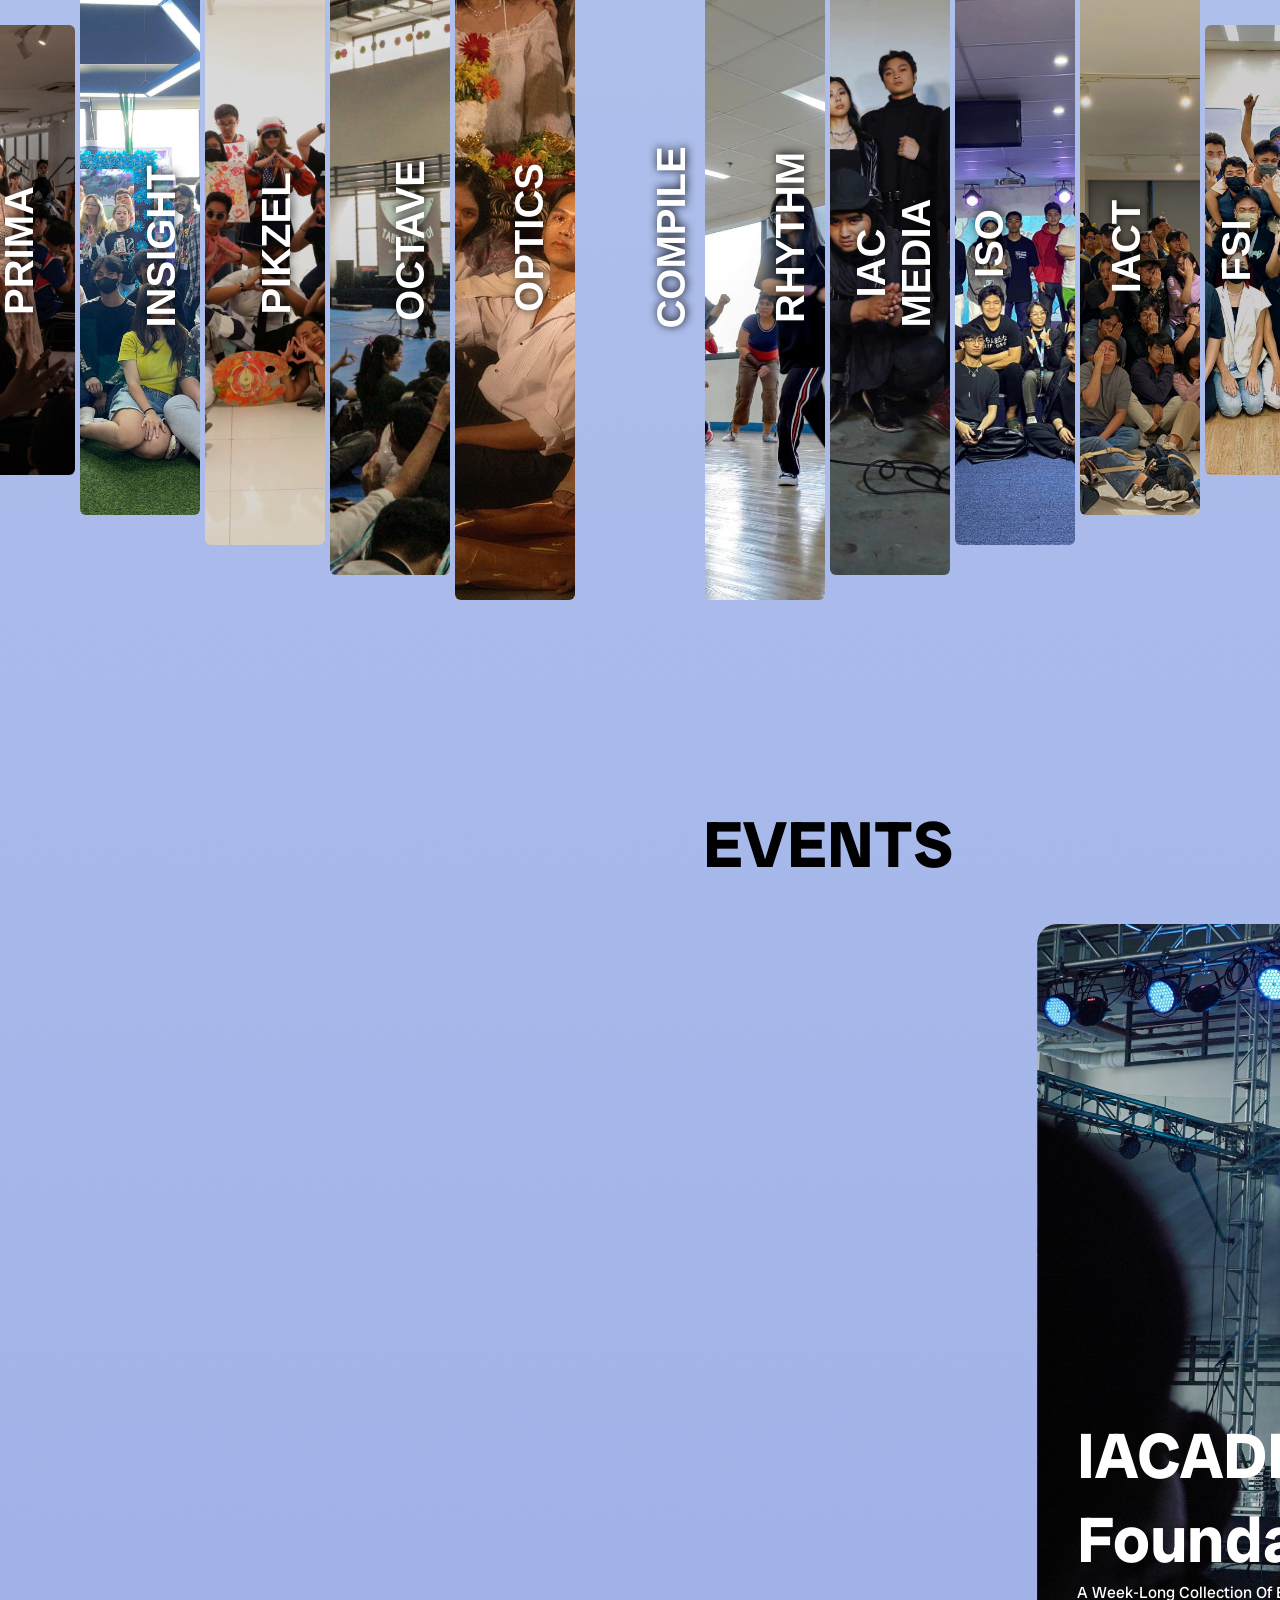
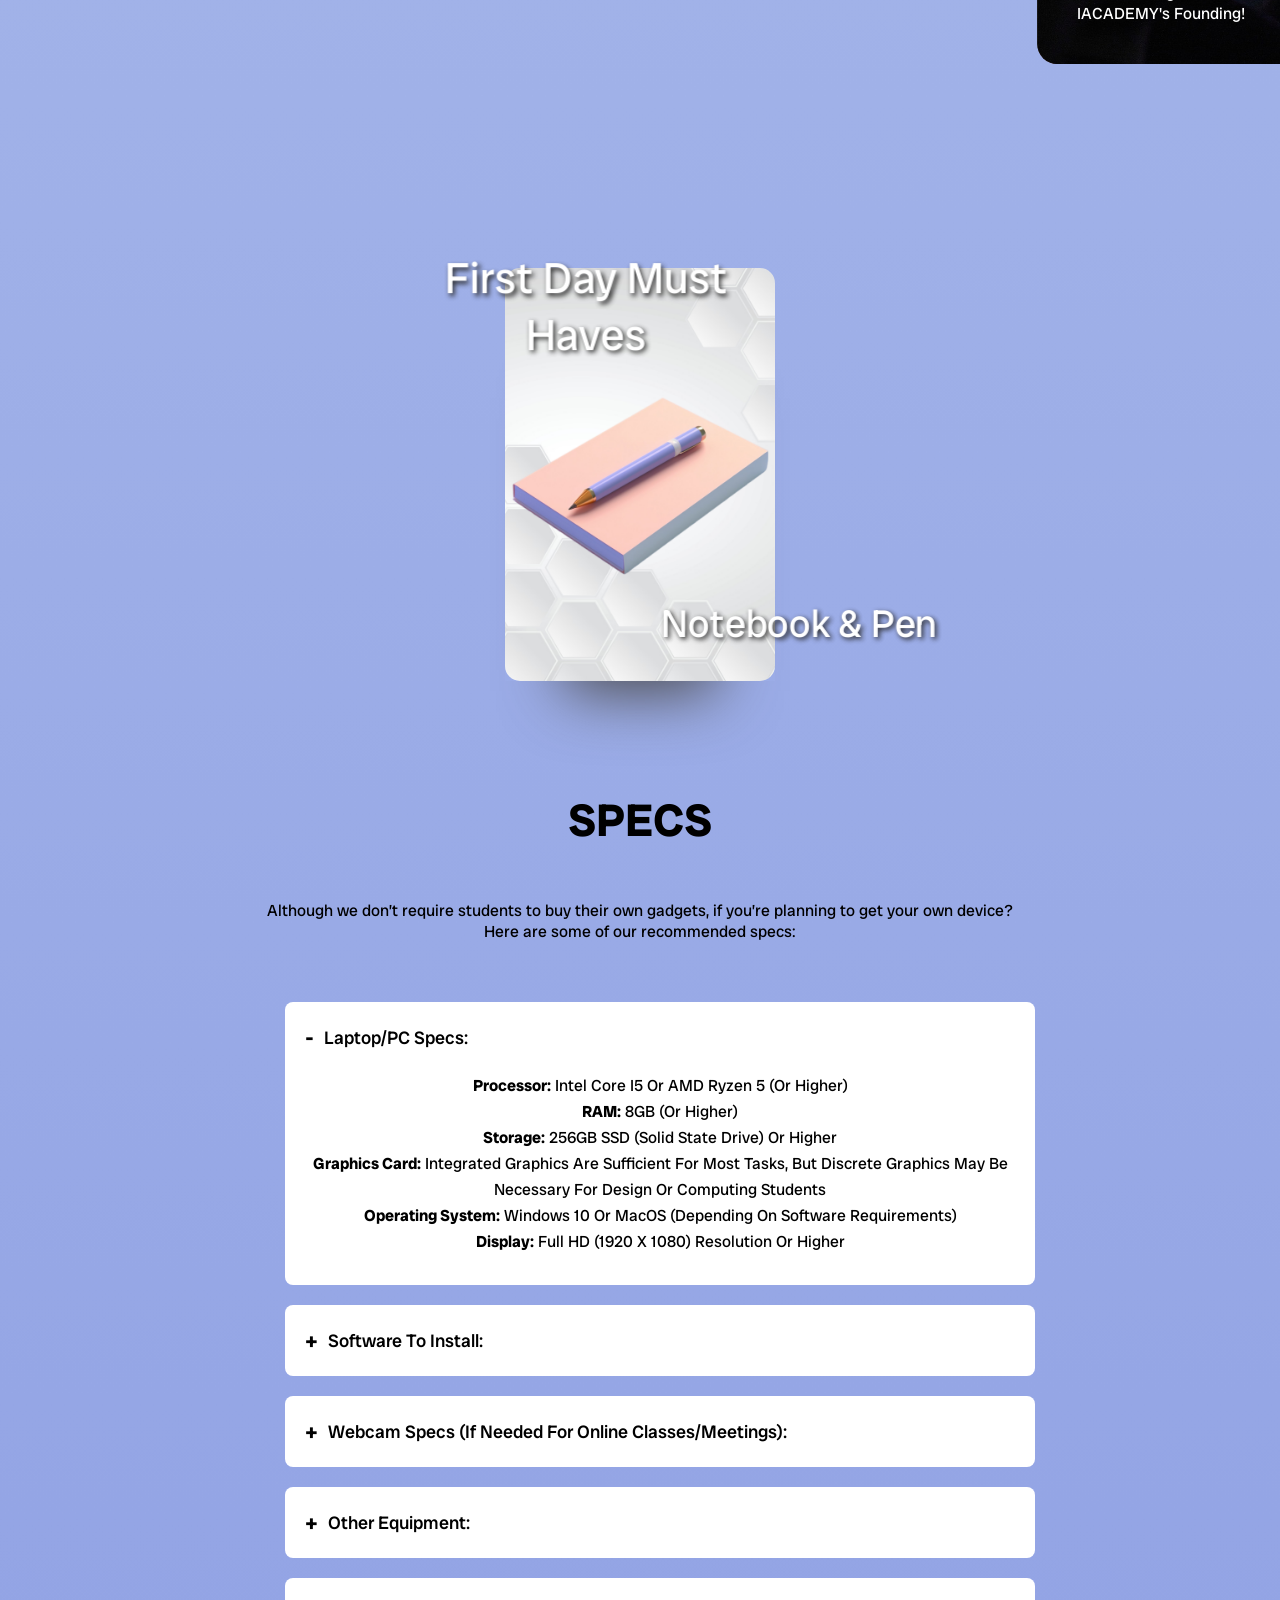
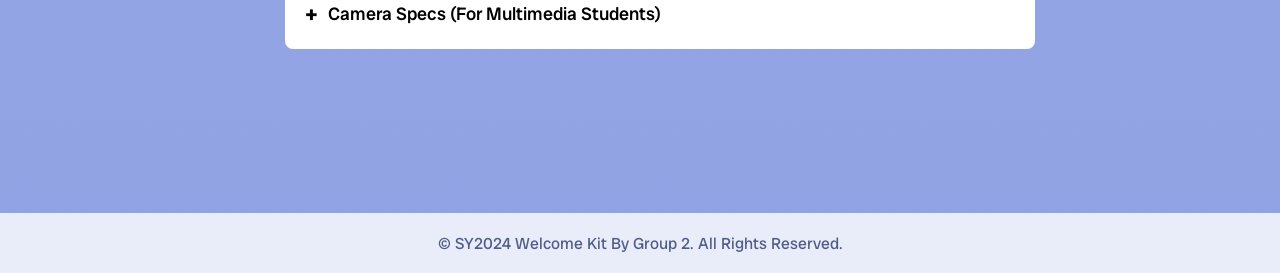
==== commit 75e4d30d: "fixed nav active effect" ====
--- a/main.html
+++ b/main.html
@@ -102,7 +102,7 @@
 
     <!------------------------------ HOME ------------------------------>
     <main class="main">
-        <section class="section" id="home">
+        <section class="section scroll-section" id="home">
             <div class="hexagon-container">
                 <div class="hexagon">
                     <div class="hexagon-content">
@@ -116,7 +116,7 @@
         </section>
 
         <!------------------------------ ABOUT ------------------------------>
-        <section class="section" id="about">
+        <section class="section scroll-section" id="about">
             <div class="hexagon-container">
                 <div class="hexagon">
                     <div class="hexagon-content">
@@ -127,7 +127,7 @@
         </section>
 
         <!------------------------------ CAMPUS ------------------------------>
-        <section class="section" id="campus">
+        <section class="section scroll-section" id="campus">
             <div class="hexagon-container">
                 <div class="hexagon">
                     <div class="hexagon-content">
@@ -159,7 +159,7 @@
         </section>
 
         <!------------------------------ MEET THE FAMILY ------------------------------>
-        <section class="section" id="meet">
+        <section class="section scroll-section" id="meet">
             <div id="meetTheFamily">
 
                 <h1 class="heading">MEET THE FAMILY</h1>
@@ -416,7 +416,7 @@
                 </div>
             </div>
         </section> --->
-        <section class="section" id="facilities">
+        <section class="section scroll-section" id="facilities">
             <div class="facilities-container">
 
                 <section class="section" id="events-header">
@@ -504,7 +504,7 @@
         </section>
         <!------------------------------ ORGS ------------------------------>
         
-        <section class="section" id="org">
+        <section class="section scroll-section" id="org">
             <section class="section" id="events-header">
             <h2 class="animate h2-events">STUDENT ORGANIZATIONS</h2>
         </section>
@@ -637,7 +637,7 @@
         <section class="section" id="events-header">
             <h2 class="animate h2-events">EVENTS</h2>
         </section>
-        <section class="section" id="events">
+        <section class="section scroll-section" id="events">
             <div class="events-container animate">
 
                 <div class="events-slider">
@@ -713,7 +713,8 @@
 
 
         <!------------------------------ OTHERS (FIRST DAY MUST HAVES) ------------------------------>
-        <section class="section" id="others-must-haves">
+        <div class="container-others  scroll-section" id="others">
+<section class="section" id="others-must-haves">
             <div class="top">
                 <div class="perspective">
                     <div class="card">
@@ -725,9 +726,72 @@
             </div>
         </section>
 
+        
+        <section id="specs-header">
+            <h2 class="animate h2-specs">SPECS</h2>
+            <p id="p-specs">Although we don’t require students to buy their own gadgets, if you’re planning to get your own device? Here are some of our recommended specs: <br><br><br><br><br><br></p>
+        </section>
+    
+
         <section class="section" id="others-specs">
-                        <h1>SPECS</h1>
-        </section>
+            <ul class="accordion">
+                <li>
+                    <input type="radio" name="accordion" id="first" checked>
+                    <label for="first">Laptop/PC Specs:</label>
+                    <div class="content">
+                        <p><b>Processor:</b> Intel Core i5 or AMD Ryzen 5 (or higher)</p>
+                        <p><b>RAM:</b> 8GB (or higher)</p>
+                        <p><b>Storage:</b> 256GB SSD (Solid State Drive) or higher</p>
+                        <p><b>Graphics Card:</b> Integrated graphics are sufficient for most tasks, but discrete graphics may be necessary for design or computing students</p>
+                        <p><b>Operating System:</b> Windows 10 or macOS (depending on software requirements)</p>
+                        <p><b>Display:</b> Full HD (1920 x 1080) resolution or higher</p>
+                    </div>
+                </li>
+                <li>
+                    <input type="radio" name="accordion" id="second">
+                    <label for="second">Software to Install:</label>
+                    <div class="content">
+                        <p><b>Microsoft Office Suite</b> (Word, Excel, PowerPoint)</p>
+                        <p><b>Adobe Creative Suite</b> (for design students)</p>
+                        <p><b>Programming IDEs </b>(Integrated Development Environments) such as Visual Studio Code (for computing students)</p>
+                    </div>
+                </li>
+                <li>
+                    <input type="radio" name="accordion" id="third">
+                    <label for="third">Webcam Specs (if needed for online classes/meetings):</label>
+                    <div class="content">
+                        <p><b>Resolution:</b> 720p HD or higher</p>
+                        <p>Autofocus capability</p>
+                        <p>Built-in microphone (for better audio quality)</p>
+                        <p>Compatibility with common video conferencing platforms like Zoom or Microsoft Teams</p>                          
+                    </div>
+                </li>
+                <li>
+                    <input type="radio" name="accordion" id="fourth">
+                    <label for="fourth">Other Equipment:</label>
+                    <div class="content">
+                        <p>Headset or headphones with a microphone for better audio quality during online classes or meetings</p>
+                        <p>External hard drive for backup and additional storage</p>
+                        <p>Graphics tablet (for design students)</p>
+                        <p>External webcam (if the built-in camera doesn't meet requirements)</p>                      
+                    </div>
+                </li>
+                <li>
+                    <input type="radio" name="accordion" id="fifth">
+                    <label for="fifth">Camera Specs (for multimedia students)</label>
+                    <div class="content">
+                        <p><b>Resolution:</b> At least 20 megapixels for still photography; for video, capability to record in Full HD (1080p) is a minimum, but 4K resolution is preferred.</p>  
+                        <p><b>Lens:</b> Interchangeable lenses to provide versatility in shooting different subjects and scenarios.</p>  
+                        <p><b>Sensor Size:</b> APS-C or Full-Frame sensors are recommended for better image quality and performance in low light.</p>  
+                        <p><b>Manual Controls:</b> Full manual controls for exposure (shutter speed, aperture, ISO) to allow for creative flexibility.</p>  
+                        <p><b>Video Features: </b>Look for features such as 4K video recording, high frame rate options (e.g., 60fps, 120fps), and microphone input.</p>  
+                        <p><b>Stabilization: </b>In-body or in-lens image stabilization to reduce camera shake during handheld shooting.</p>         
+                    </div>
+                </li>
+            </ul>
+        </section>
+        </div>
+        
 
     </main>
     
--- a/CSS/main.css
+++ b/CSS/main.css
@@ -257,30 +257,6 @@
     color: var(--text-color);
     transition: color 0.3s;
 }
-/* --------------- EVENTS-HEADER --------------- */
-.section:nth-child(7) {
-    height: 5vh; 
-    display: flex;
-    flex-direction: column;
-    justify-content: center;
-    align-items: center;
-    text-align: center;
-    color: var(--text-color);
-    transition: color 0.3s;
-    padding-top: 5%;
-}
-
-.h2-events {
-    font-size: 65px;
-}
-
-.section:nth-child(7) .animate{
-    transform: translateX(75%);
-}
-
-.section:nth-child(7).show-animate .animate{
-    transform: translateX(0);
-}
 
 .slider-container {
     width: 100%;
@@ -389,6 +365,31 @@
 
 }
 
+/* --------------- EVENTS-HEADER --------------- */
+.section:nth-child(7) {
+    height: 5vh; 
+    display: flex;
+    flex-direction: column;
+    justify-content: center;
+    align-items: center;
+    text-align: center;
+    color: var(--text-color);
+    transition: color 0.3s;
+    padding-top: 20%;
+}
+
+.h2-events {
+    font-size: 65px;
+}
+
+.section:nth-child(7) .animate{
+    transform: translateX(75%);
+}
+
+.section:nth-child(7).show-animate .animate{
+    transform: translateX(0);
+}
+
 /* --------------- EVENTS --------------- */
 .section:nth-child(8) {
     height: 100vh; 
@@ -699,10 +700,9 @@
     display: block;
 }
 
-/* --------------- OTHERS (SPECS) --------------- */
-
-#others-specs {
-    height: 100vh; 
+/* --------------- OTHERS (SPECS-HEADER) --------------- */
+#specs-header {
+    height: 10vh; 
     display: flex;
     flex-direction: column;
     justify-content: center;
@@ -710,11 +710,94 @@
     text-align: center;
     color: var(--text-color);
     transition: color 0.3s;
-}
-
-
-
-
+    padding-top: 10%;
+}
+
+#p-specs {
+    text-transform: none;
+    width: 750px;
+    padding-top: 3%;
+    padding-bottom: 5%;
+}
+
+
+.h2-specs {
+    font-size: 65px;
+}
+
+#specs-header .animate{
+    transform: scale(0.7);
+}
+
+#specs-header.show-animate .animate{
+    transform: scale(1);
+}
+
+/* --------------- OTHERS (SPECS) --------------- */
+
+#others-specs {
+    height: 85vh; 
+    display: flex;
+    flex-direction: column;
+    justify-content: center;
+    align-items: center;
+    color: var(--text-color);
+    transition: color 0.3s;
+}
+
+.accordion {
+    margin: 60px auto;
+    width: 750px;
+}
+
+.accordion li {
+    list-style: none;
+    width: 100%;
+    margin: 20px;
+    padding: 10px;
+    border-radius: 8px;
+    background-color: var(--section-background);
+    box-sizing: 6px 6px 10px -1px rgba(0, 0, 0, 0.15)
+                -6px -6px 10px -1px rgba(255, 255, 255, 0.7);
+}
+
+.accordion li label{
+    display: flex;
+    align-items: center;
+    padding: 10px;
+    font-size: 18px;
+    font-weight: 500;
+    cursor: pointer;
+}
+
+label::before{
+    content: '+';
+    margin-right: 10px;
+    font-size: 24px;
+    font-weight: 600;
+}
+
+input[type="radio"]{
+    display: none;
+}
+
+.accordion .content{
+    color: var(--text-color);
+    padding: 0 10px;
+    line-height: 26px;
+    max-height: 0;
+    overflow: hidden;
+    transition: max-height 0.5s, padding 0.5s;
+}
+
+.accordion input[type="radio"]:checked + label + .content{
+    max-height: 400px;
+    padding: 10px 10px 20px;
+}
+
+.accordion input[type="radio"]:checked + label::before{
+    content: '-';
+}
 
 
 
@@ -738,7 +821,7 @@
 :root {
     --background-color: #d7e8f7;
     --bg-grad-1: #d7e8f7;
-    --bg-grad-2: #3c487a;
+    --bg-grad-2: #91a2e4;
     --text-color: #333;
     --card-text-color: #fff;
     --header-background: rgb(255, 255, 255, 0.8);
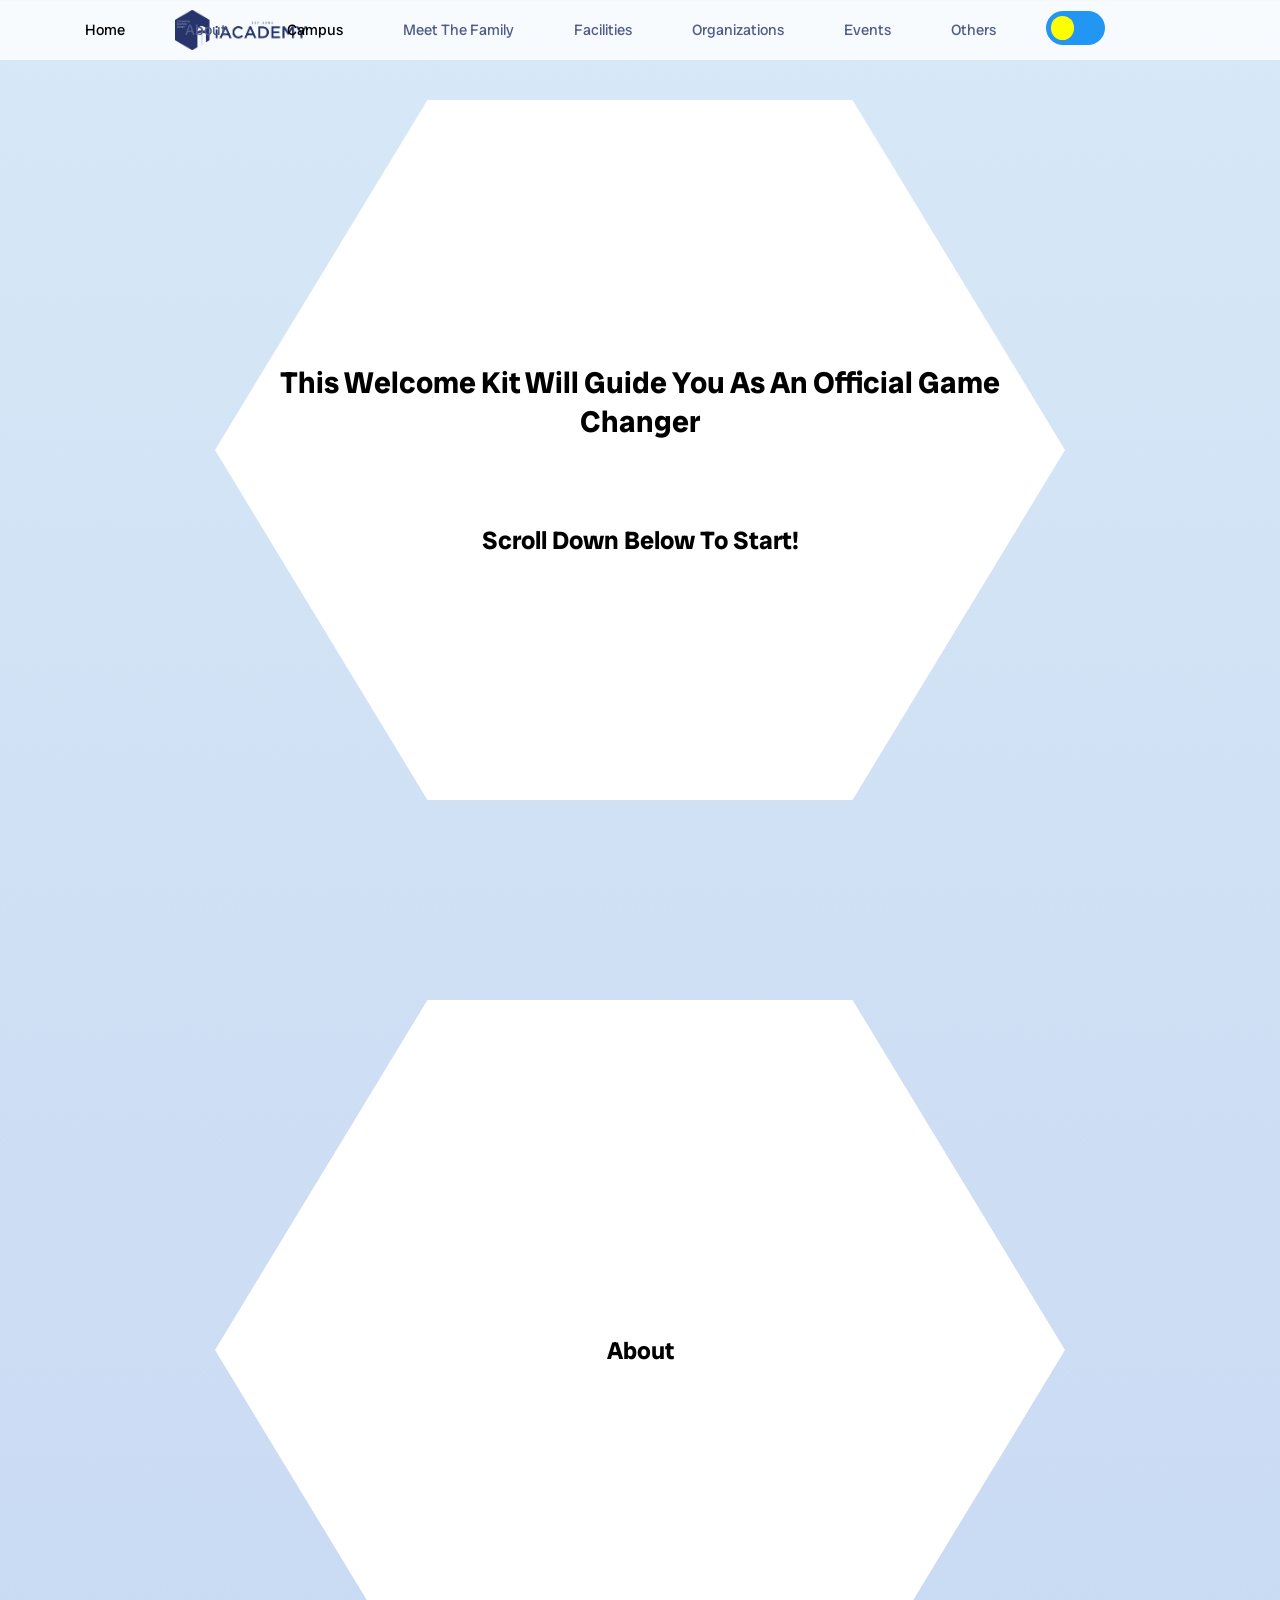
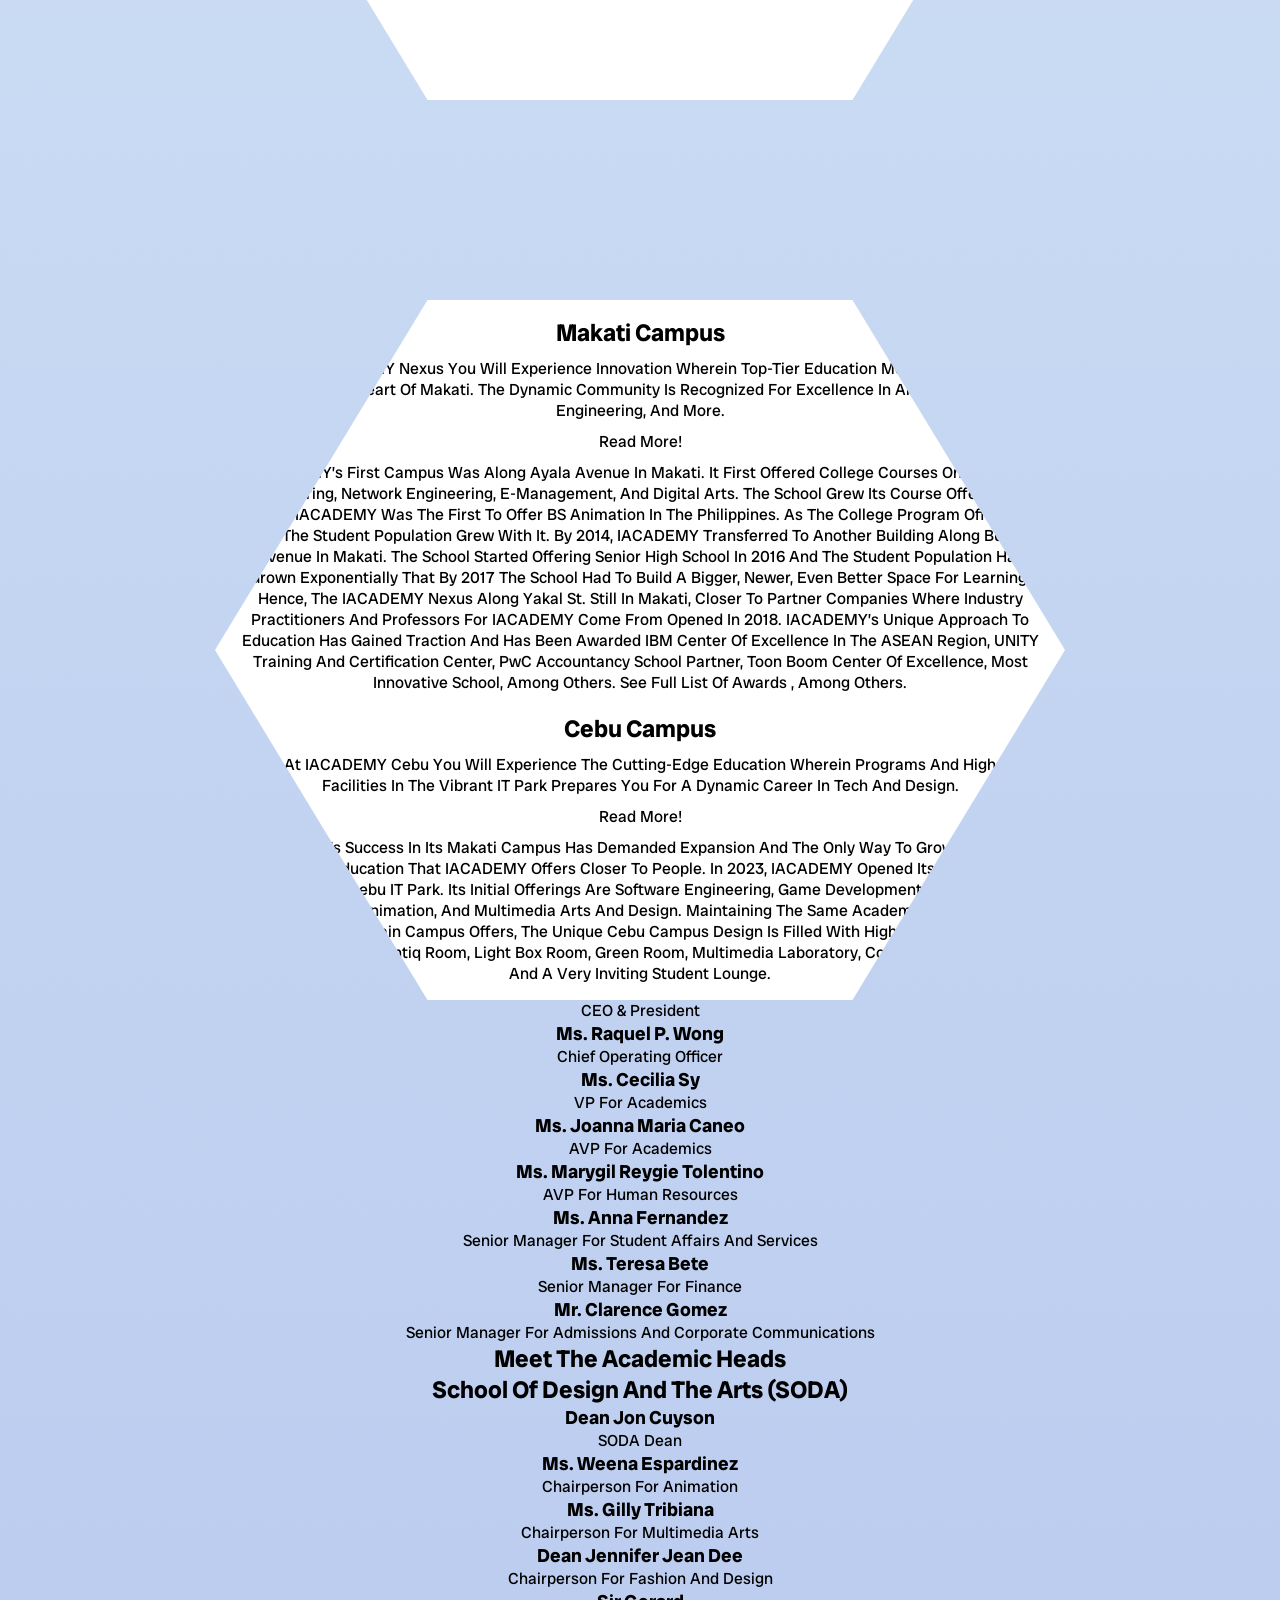
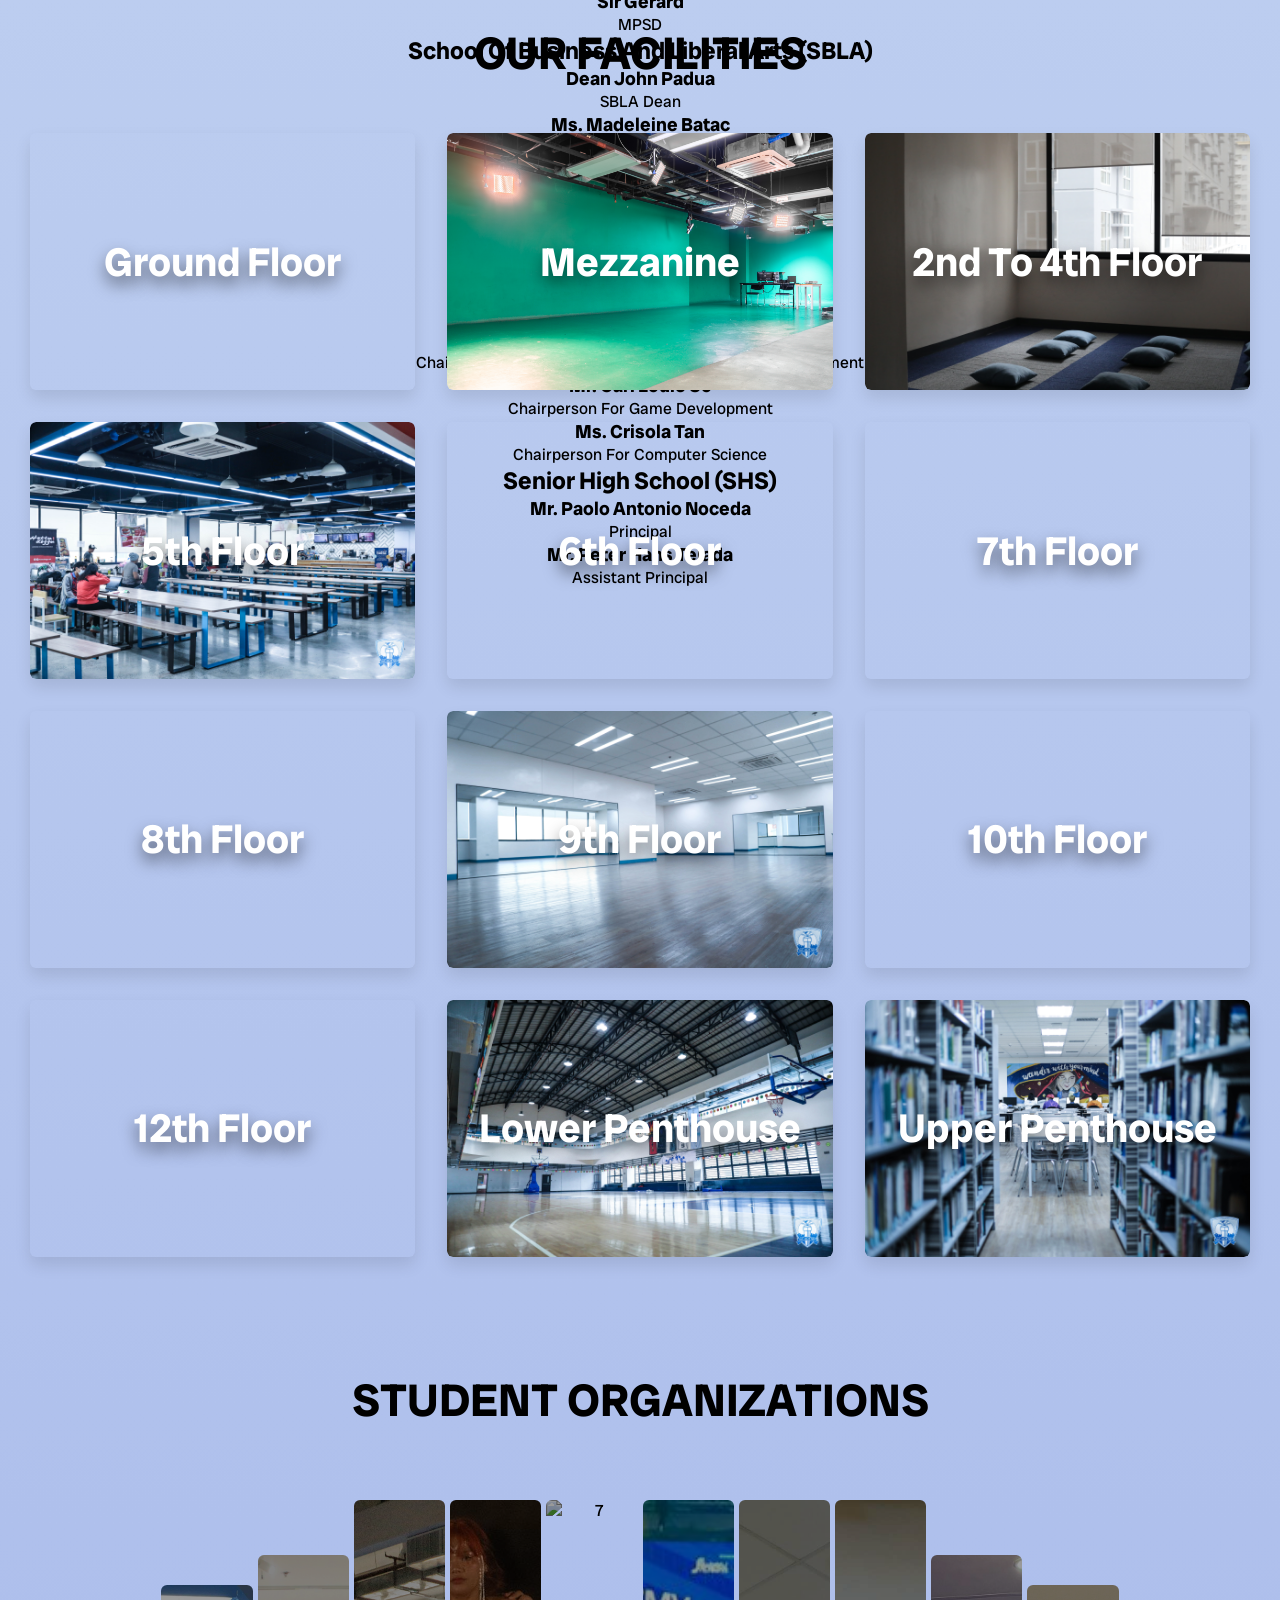
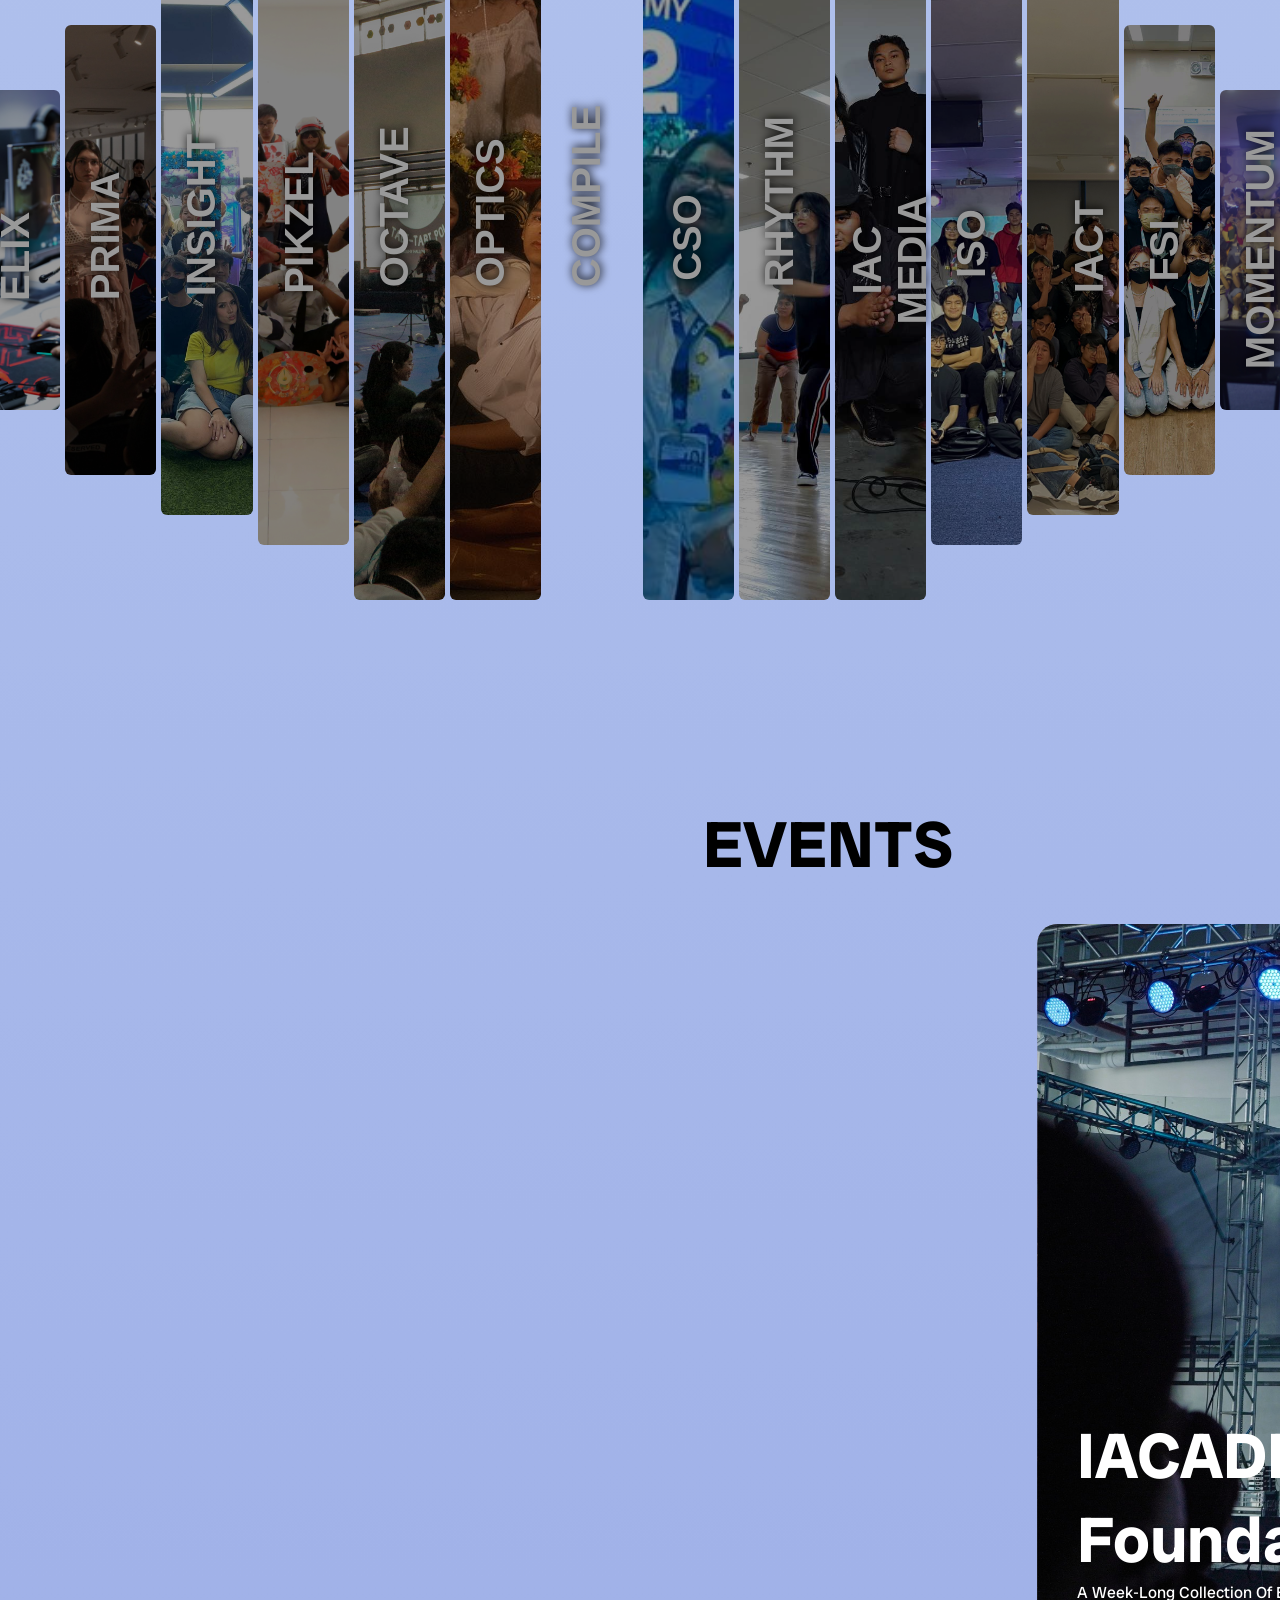
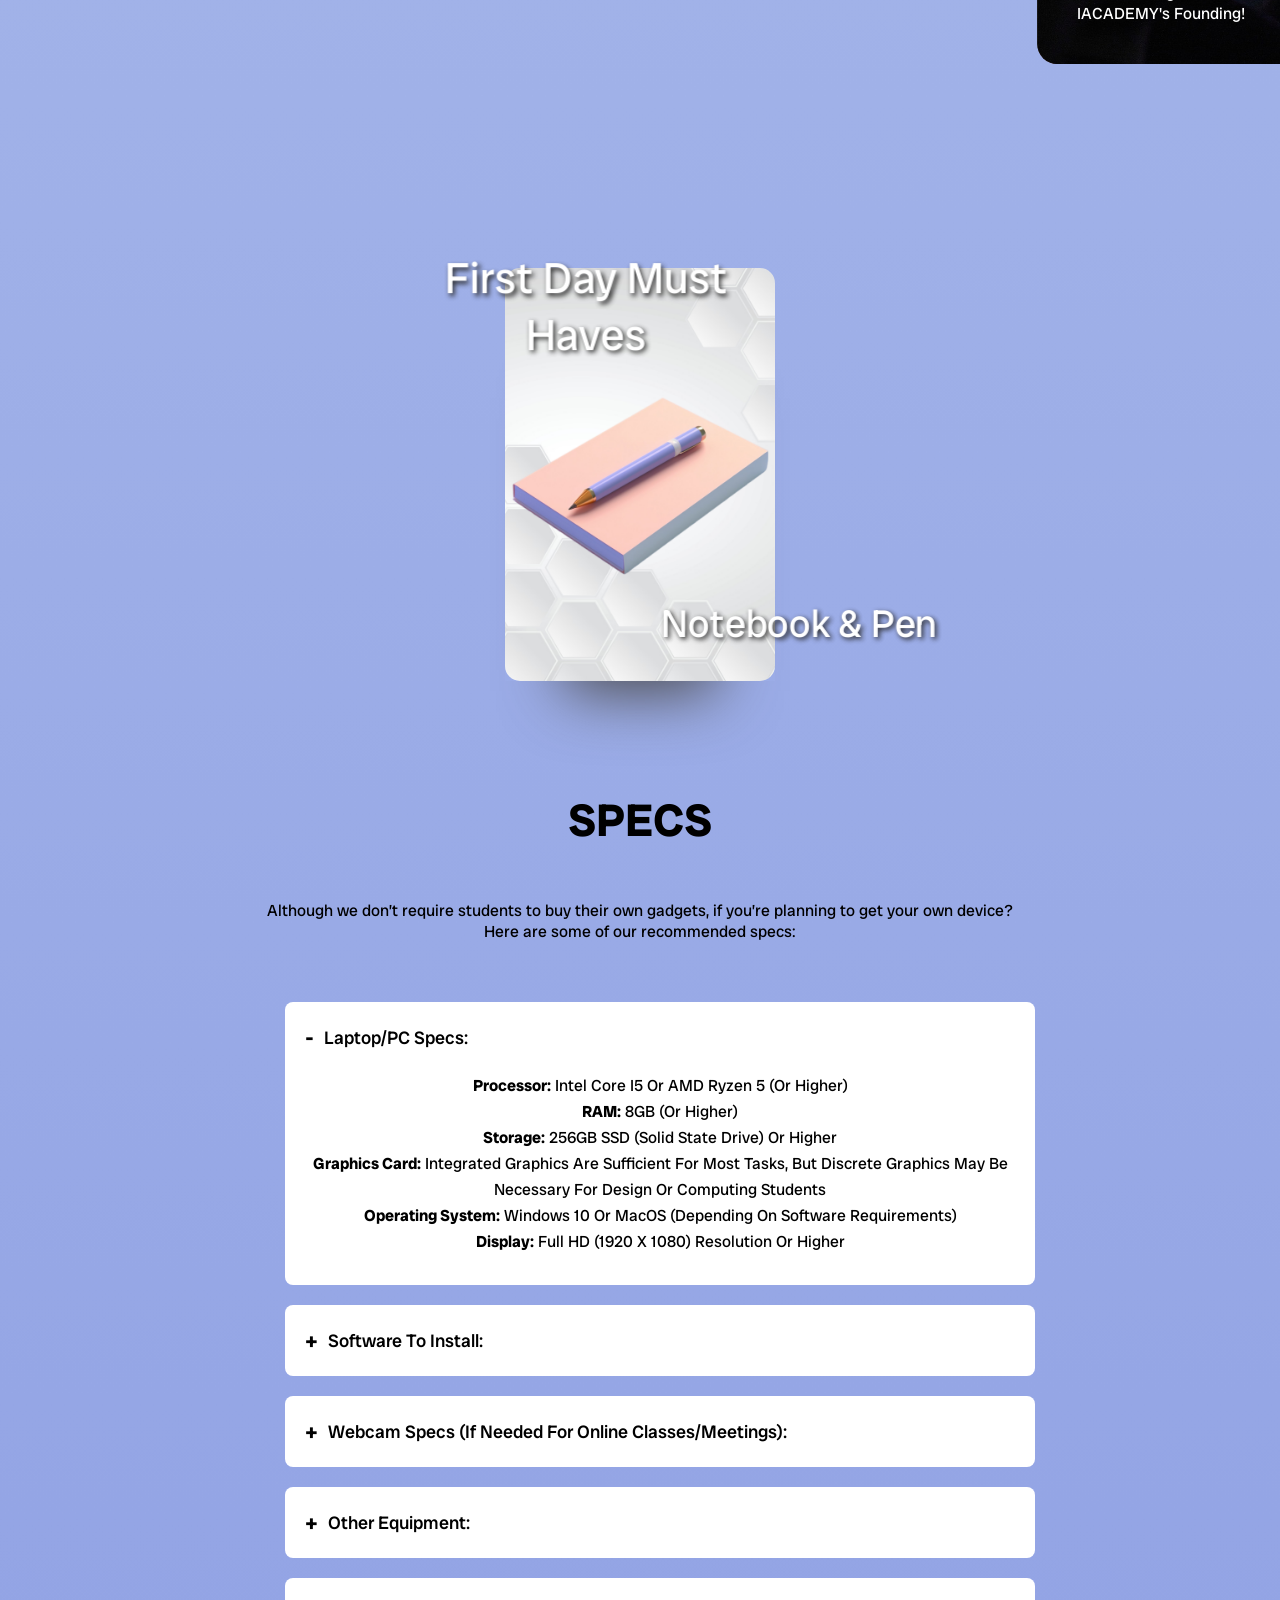
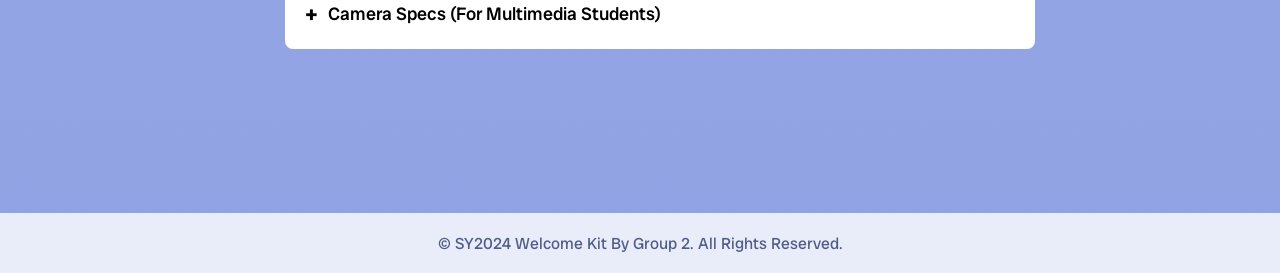
==== commit 1e9fdefd: "*" ====
--- a/main.html
+++ b/main.html
@@ -513,7 +513,7 @@
 
                   <div class="slider-img">
                     <img class="org-img" src="IMG/ORG EVENT PICTURES/ELIX EVENT.jpg" alt="1">
-                    <h1 class="h1-org">elix</h1>
+                    <h1 id="h1-elix" class="h1-org">elix</h1>
                     <div class="details">
                         <h2>ELIX</h2>
                         <p>ORG1</p>
@@ -522,7 +522,7 @@
 
                   <div class="slider-img">
                     <img class="org-img" src="IMG/ORG EVENT PICTURES/PRIMA EVENT.jpg" alt="2">
-                    <h1 class="h1-org">prima</h1>
+                    <h1 id="h1-prima" class="h1-org">prima</h1>
                     <div class="details">
                         <h2>PRIMA</h2>
                         <p>ORG2</p>
@@ -531,7 +531,7 @@
 
                   <div class="slider-img">
                     <img class="org-img" src="IMG/ORG EVENT PICTURES/INSIGHT EVENT.jpg" alt="3">
-                    <h1 class="h1-org">Insight</h1>
+                    <h1 id="h1-insight" class="h1-org">Insight</h1>
                     <div class="details">
                         <h2>INSIGHT</h2>
                         <p>ORG3</p>
@@ -540,7 +540,7 @@
 
                   <div class="slider-img">
                     <img class="org-img" src="IMG/ORG EVENT PICTURES/PIKZEL EVENT.JPG" alt="4">
-                    <h1 class="h1-org">pikzel</h1>
+                    <h1 id="h1-pikzel" class="h1-org">pikzel</h1>
                     <div class="details">
                         <h2>PIKZEL</h2>
                         <p>ORG4</p>
@@ -549,7 +549,7 @@
 
                   <div class="slider-img">
                     <img class="org-img" src="IMG/ORG EVENT PICTURES/OCTAVE EVENT.jpg" alt="5">
-                    <h1 class="h1-org">Octave</h1>
+                    <h1 id="h1-octave" class="h1-org">Octave</h1>
                     <div class="details">
                         <h2>OCTAVE</h2>
                         <p>ORG5</p>
@@ -558,7 +558,7 @@
 
                   <div class="slider-img">
                     <img class="org-img" src="IMG/ORG EVENT PICTURES/OPTICS EVENT.jpg" alt="6">
-                    <h1 class="h1-org">Optics</h1>
+                    <h1 id="h1-optics" class="h1-org">Optics</h1>
                     <div class="details">
                         <h2>OPTICS</h2>
                         <p>ORG6</p>
@@ -567,7 +567,7 @@
 
                   <div class="slider-img">
                     <img class="org-img" src="IMG/ORG EVENT PICTURES/COMPILE EVENT.JPG" alt="7">
-                    <h1 class="h1-org">Compile</h1>
+                    <h1 id="h1-compile" class="h1-org">Compile</h1>
                     <div class="details">
                         <h2>COMPILE</h2>
                         <p>ORG7</p>
@@ -575,8 +575,17 @@
                   </div>
 
                   <div class="slider-img">
+                    <img class="org-img" src="IMG/ORG EVENT PICTURES/CSO EVENT.jpg" alt="7">
+                    <h1 id="h1-cso" class="h1-org">CSO</h1>
+                    <div class="details">
+                        <h2>CSO</h2>
+                        <p>ORG7</p>
+                    </div>
+                  </div>
+
+                  <div class="slider-img">
                     <img class="org-img" src="IMG/ORG EVENT PICTURES/RHYTHM EVENT.jpg" alt="8">
-                    <h1 class="h1-org">Rhythm</h1>
+                    <h1 id="h1-rhythm" class="h1-org">Rhythm</h1>
                     <div class="details">
                         <h2>RHYTHM</h2>
                         <p>ORG8</p>
@@ -585,7 +594,7 @@
 
                   <div class="slider-img">
                     <img class="org-img" src="IMG/ORG EVENT PICTURES/IAC MEDIA.jpg" alt="9">
-                    <h1 class="h1-org">iAC Media</h1>
+                    <h1 id="h1-iacmedia" class="h1-org">iAC Media</h1>
                     <div class="details">
                         <h2>iAC MEDIA</h2>
                         <p>ORG9</p>
@@ -594,7 +603,7 @@
 
                   <div class="slider-img">
                     <img class="org-img" src="IMG/ORG EVENT PICTURES/ISO.jpg" alt="10">
-                    <h1 class="h1-org">ISO</h1>
+                    <h1 id="h1-iso" class="h1-org">ISO</h1>
                     <div class="details">
                         <h2>ISO</h2>
                         <p>ORG10</p>
@@ -603,7 +612,7 @@
 
                   <div class="slider-img">
                     <img class="org-img" src="IMG/ORG EVENT PICTURES/IACT EVENT.jpg" alt="11">
-                    <h1 class="h1-org">iACT</h1>
+                    <h1 id="h1-iact" class="h1-org">iACT</h1>
                     <div class="details">
                         <h2>iACT</h2>
                         <p>ORG11</p>
@@ -612,7 +621,7 @@
 
                   <div class="slider-img">
                     <img class="org-img" src="IMG/ORG EVENT PICTURES/FSI EVENT.jpg" alt="12">
-                    <h1 class="h1-org">FSI</h1>
+                    <h1 id="h1-fsi" class="h1-org">FSI</h1>
                     <div class="details">
                         <h2>FSI</h2>
                         <p>ORG12</p>
@@ -621,7 +630,7 @@
 
                   <div class="slider-img">
                     <img class="org-img" src="IMG/ORG EVENT PICTURES/MOMENTUM EVENT.jpg" alt="13">
-                    <h1 class="h1-org">Momentum</h1>
+                    <h1 id="h1-momentum" class="h1-org">Momentum</h1>
                     <div class="details">
                         <h2>MOMENTUM</h2>
                         <p>ORG13</p>
--- a/CSS/main.css
+++ b/CSS/main.css
@@ -258,6 +258,30 @@
     transition: color 0.3s;
 }
 
+.section:nth-child(7) {
+    height: 5vh; 
+    display: flex;
+    flex-direction: column;
+    justify-content: center;
+    align-items: center;
+    text-align: center;
+    color: var(--text-color);
+    transition: color 0.3s;
+    padding-top: 5%;
+}
+
+.h2-events {
+    font-size: 65px;
+}
+
+.section:nth-child(7) .animate{
+    transform: translateX(75%);
+}
+
+.section:nth-child(7).show-animate .animate{
+    transform: translateX(0);
+}
+
 .slider-container {
     width: 100%;
     height: 100vh;
@@ -271,6 +295,7 @@
 }
 
 .slider-images {
+    width: 110%;
     display: flex;
     align-items: center;
     gap: 5px;
@@ -284,44 +309,92 @@
 }
 
 .slider-img {
-    width: 120px;
+    width: 110px;
     border-radius: 6px;
     cursor: pointer;
     position: relative;
-    transition: 0.7s;
+    transition: 0.3s;
+    filter: brightness(60%);
+}
+.slider-img:hover {
+    width: 110px;
+    border-radius: 6px;
+    cursor: pointer;
+    position: relative;
+    transition: 0.2s;
+    opacity: 100%;
+    filter: brightness(100%);
 }
 
 .slider-images .slider-img:first-child, .slider-images .slider-img:last-child {
     height: 320px;
 }
-.slider-images .slider-img:nth-child(2), .slider-images .slider-img:nth-child(12) {
+.slider-images .slider-img:nth-child(2), .slider-images .slider-img:nth-child(13) {
     height: 450px;
 }
-.slider-images .slider-img:nth-child(3), .slider-img:nth-child(11) {
+.slider-images .slider-img:nth-child(3), .slider-img:nth-child(12) {
     height: 530px;
 }
-.slider-images .slider-img:nth-child(4), .slider-images .slider-img:nth-child(10) {
+.slider-images .slider-img:nth-child(4), .slider-img:nth-child(11) {
     height: 590px;
 }
-.slider-img:nth-child(5), .slider-img:nth-child(9) {
-    height: 650px;
-}
-.slider-img:nth-child(6), .slider-img:nth-child(7), .slider-img:nth-child(8) {
+.slider-img:nth-child(5), .slider-img:nth-child(6), .slider-img:nth-child(7), .slider-img:nth-child(8), .slider-img:nth-child(9), .slider-images .slider-img:nth-child(10) {
     height: 700px;
 }
 
 .h1-org {
     font-family: "Jost", sans-serif;
     font-size: 40px;
-    font-weight: 700;
     text-align: center;
     text-transform: uppercase;
     color: white;
     text-shadow: 1px 1px 10px black;
-    position: absolute;
     top: 45%;
+    left: -10%;
+    position: absolute;
     transform: rotate(270deg);
     transition: 0.7s ease;
+    align-content: center;
+}
+#h1-elix {
+    left: 2px;
+}
+#h1-prima {
+    right: 1px;
+}
+#h1-insight {
+    right: 1px;
+}
+#h1-pikzel {
+    right: 0px;
+}
+#h1-octave {
+    right: 1px;
+}
+#h1-optics {
+    right: 1px;
+}
+#h1-compile {
+    right: 1px;
+}
+#h1-cso {
+    left: 1px;
+}
+#h1-rhythm {
+    right: 1px;
+}
+#h1-iso {
+    right: 1px;
+}
+#h1-iact {
+    left: 1rem;
+}
+#h1-fsi {
+    right: 1px;
+}
+#h1-momentum {
+    bottom: 5px;
+    right: 1px;
 }
 
 .details {
@@ -357,14 +430,28 @@
 .slider-img.active {
     width: 766px !important;
     height: 750px !important;
-}
+    transition: opacity 0.3s ease in 0.4s;
+}
+
 .slider-img.active h1 {
     display: none ;
+    transition: 0.7s;
 }
 .slider-img.active .detials p, .slider-img.active .details h2 {
-
-}
-
+    display: block;
+    transition: 0.7s;
+}
+
+/* @media (max-width: 480px) {
+    .slider-container {
+        width: 100vw;
+        transition: opacity 0.3s ease-in 0.4s;
+    }
+
+    .slider-img:nth-of-type(4), .slider-img:nth-of-type(5) {
+        display: none;
+    }
+} */
 /* --------------- EVENTS-HEADER --------------- */
 .section:nth-child(7) {
     height: 5vh; 
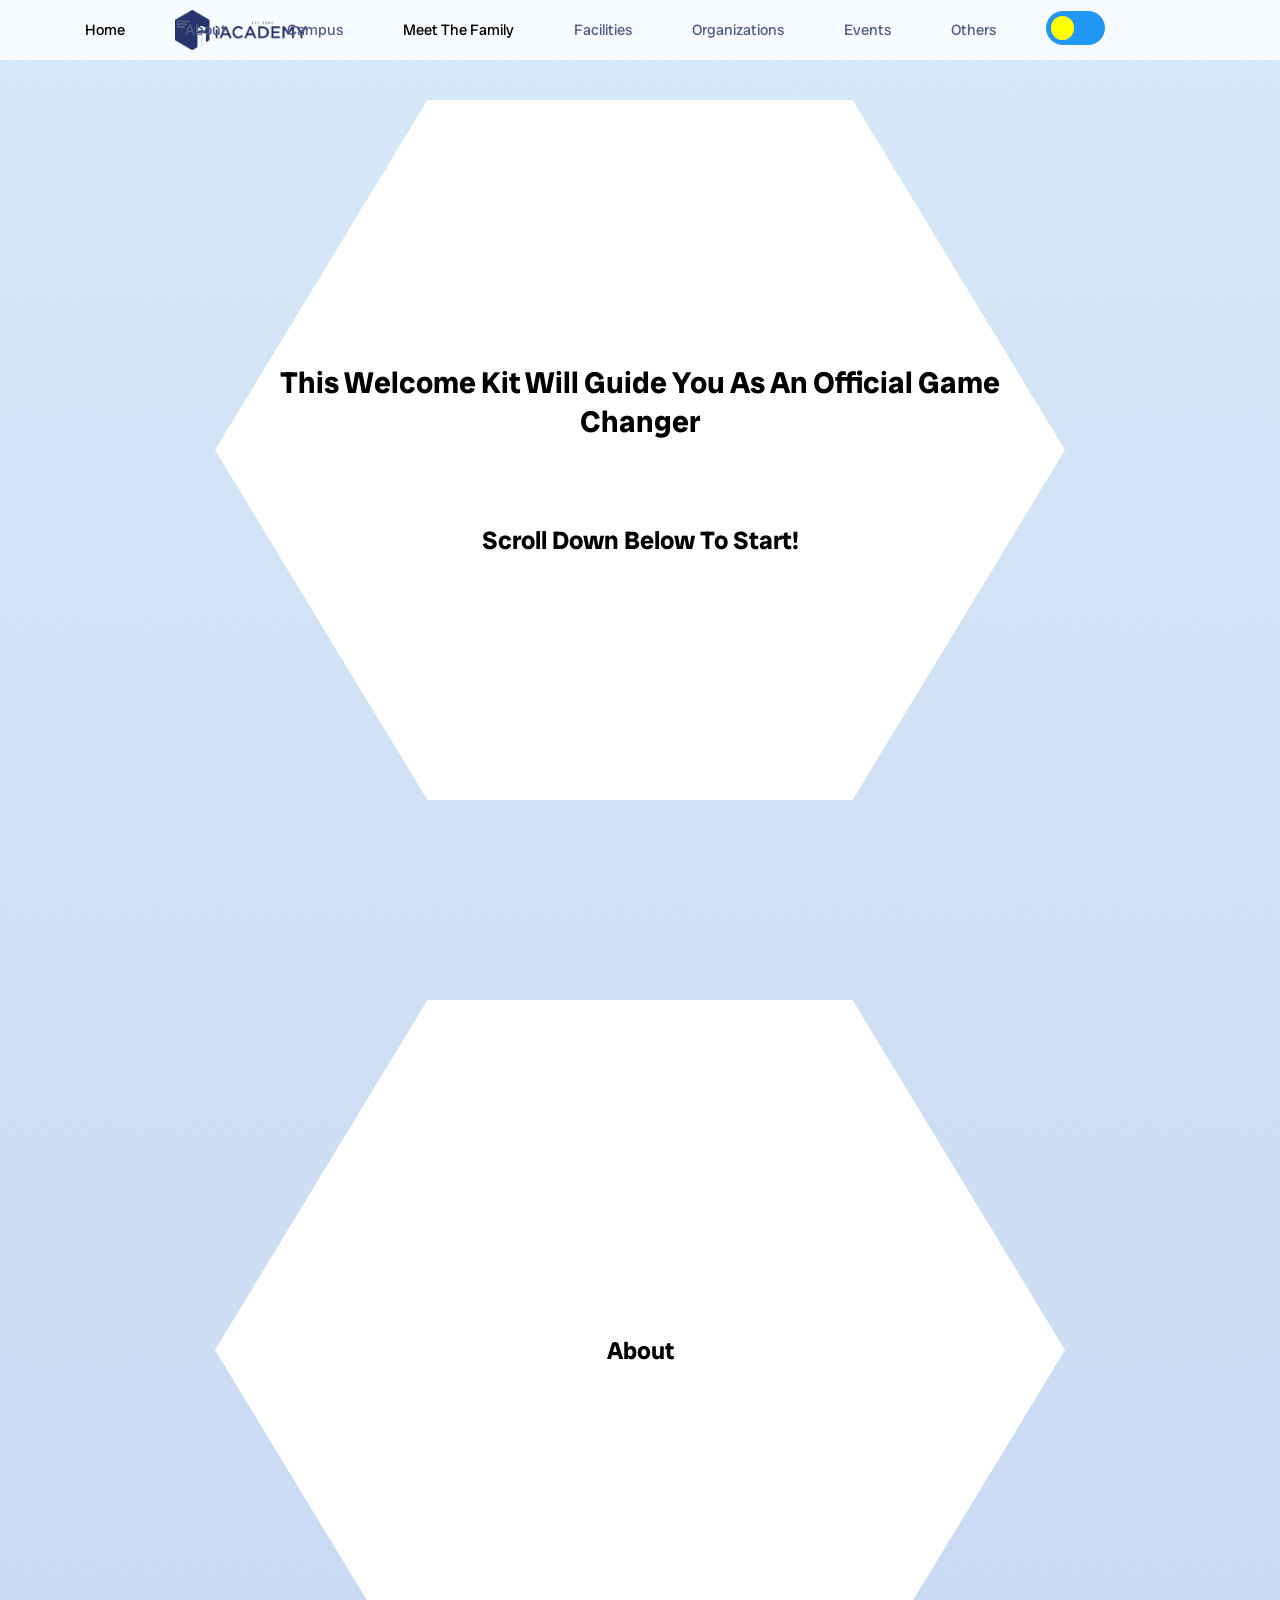
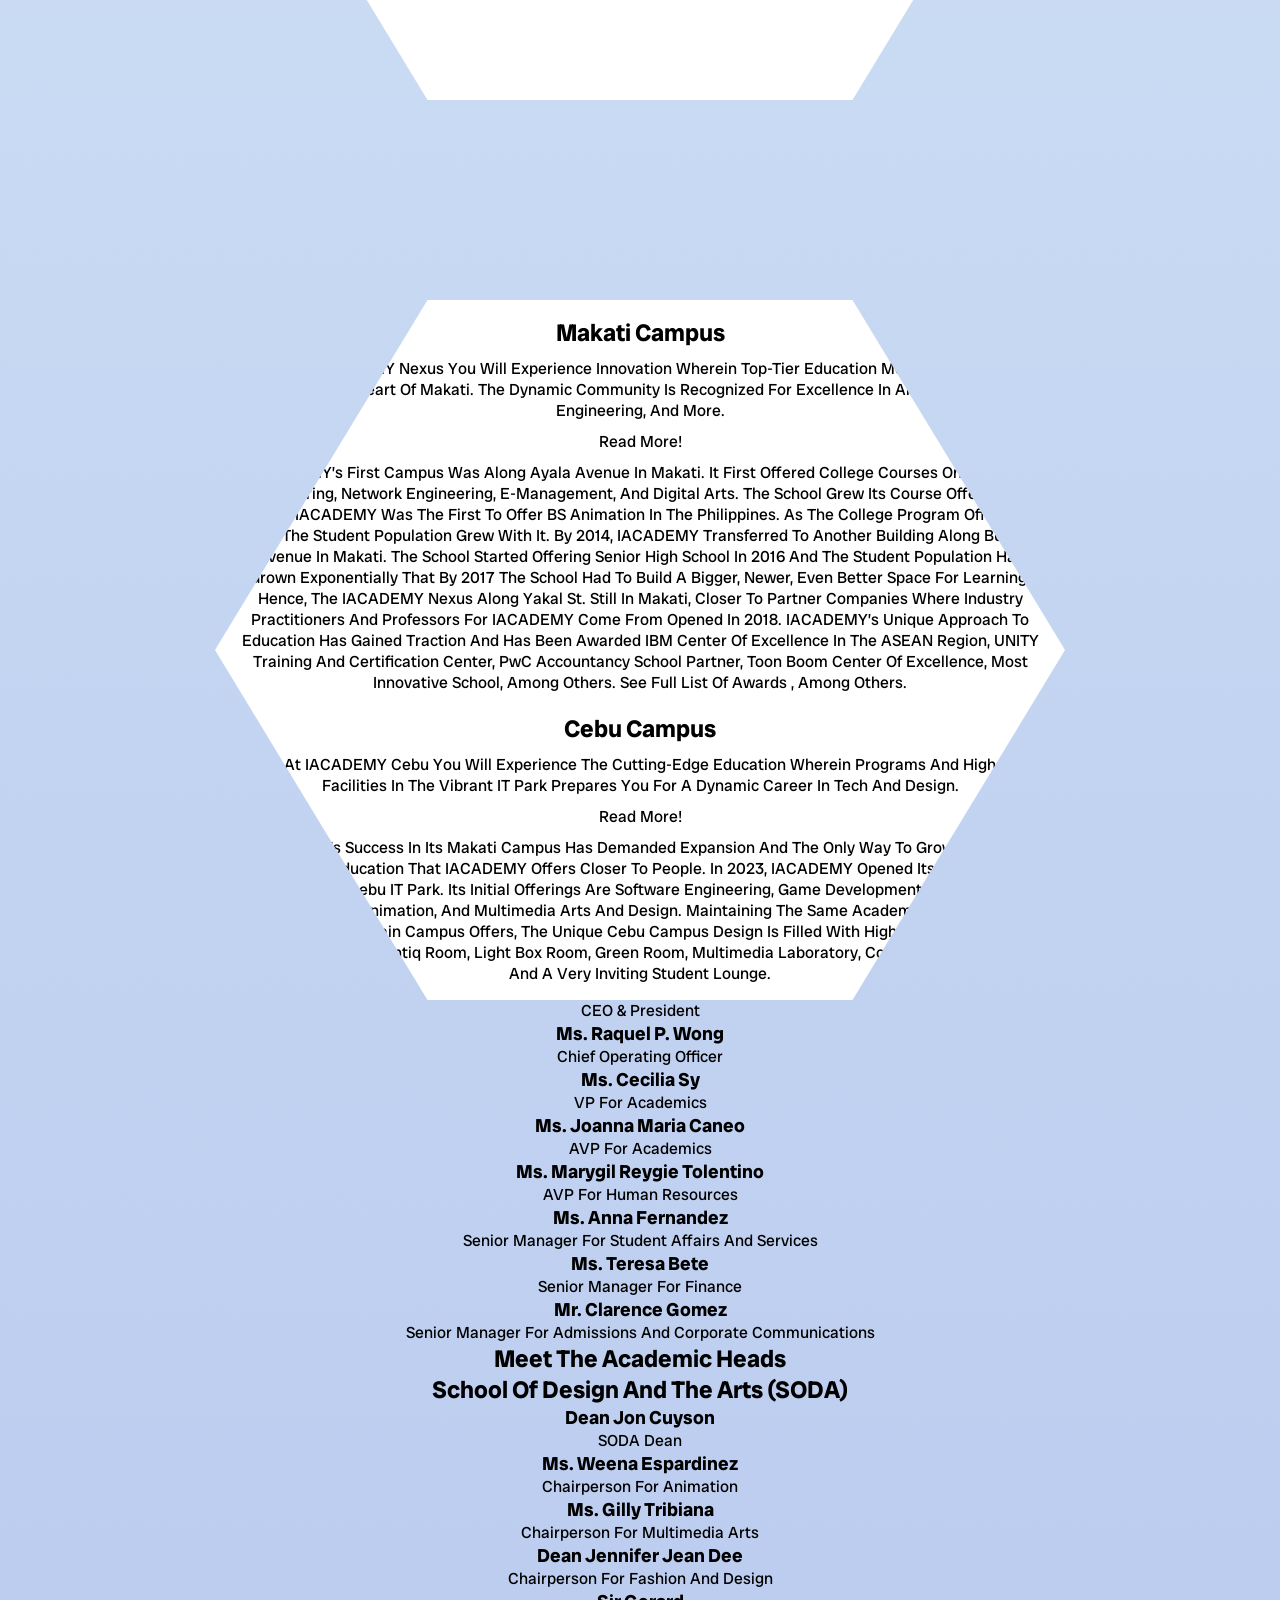
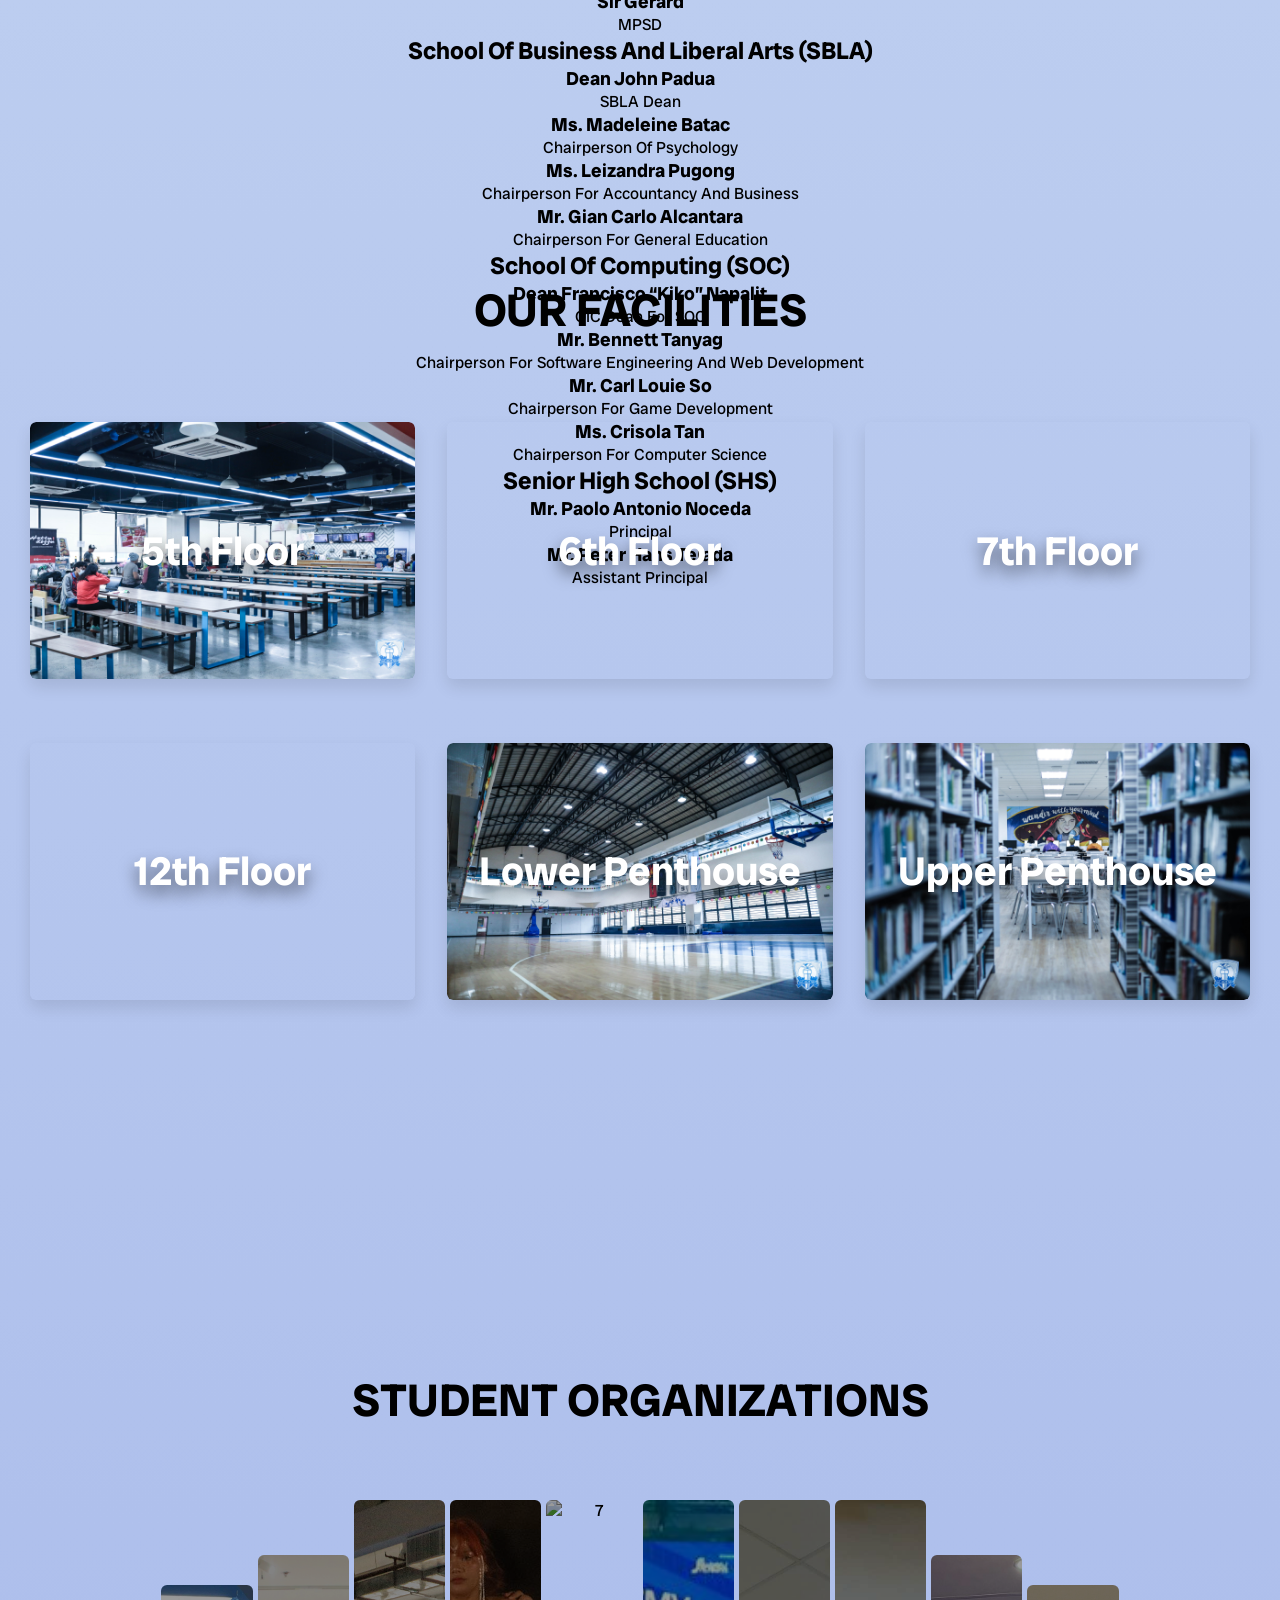
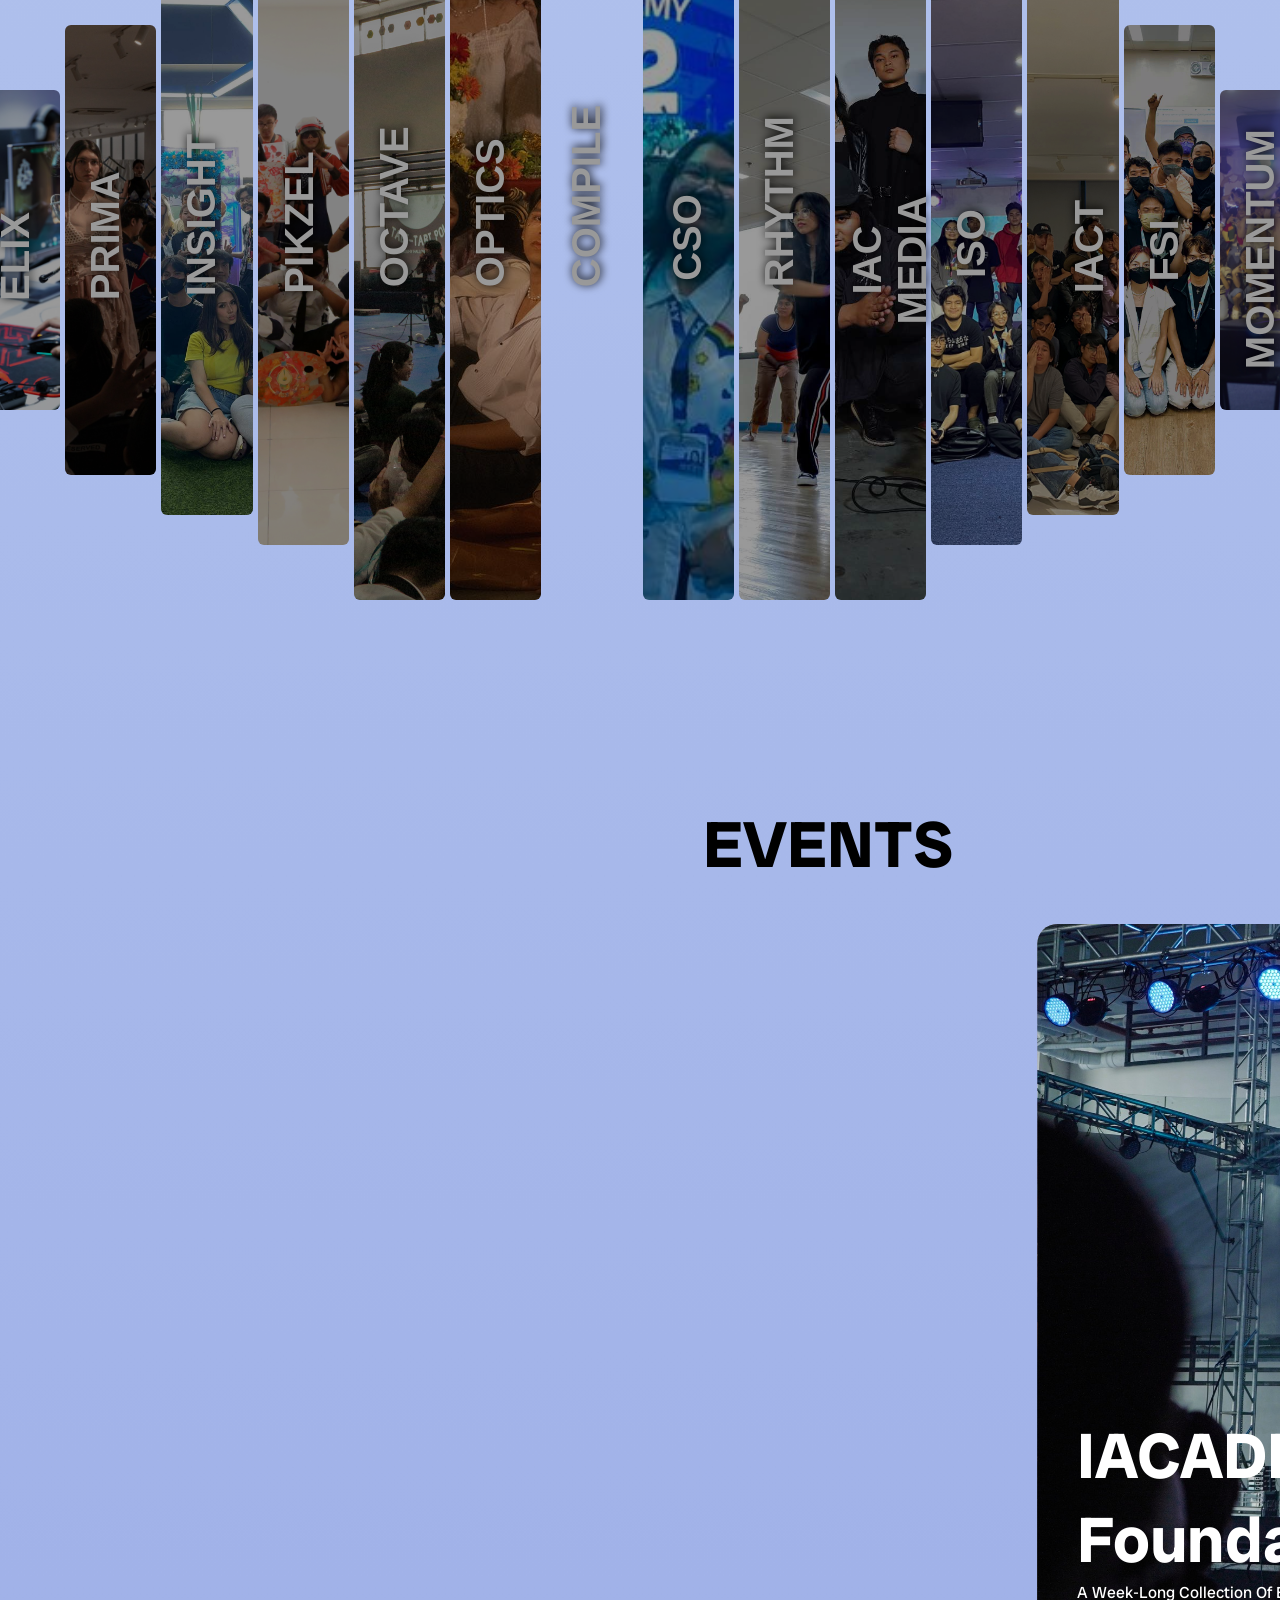
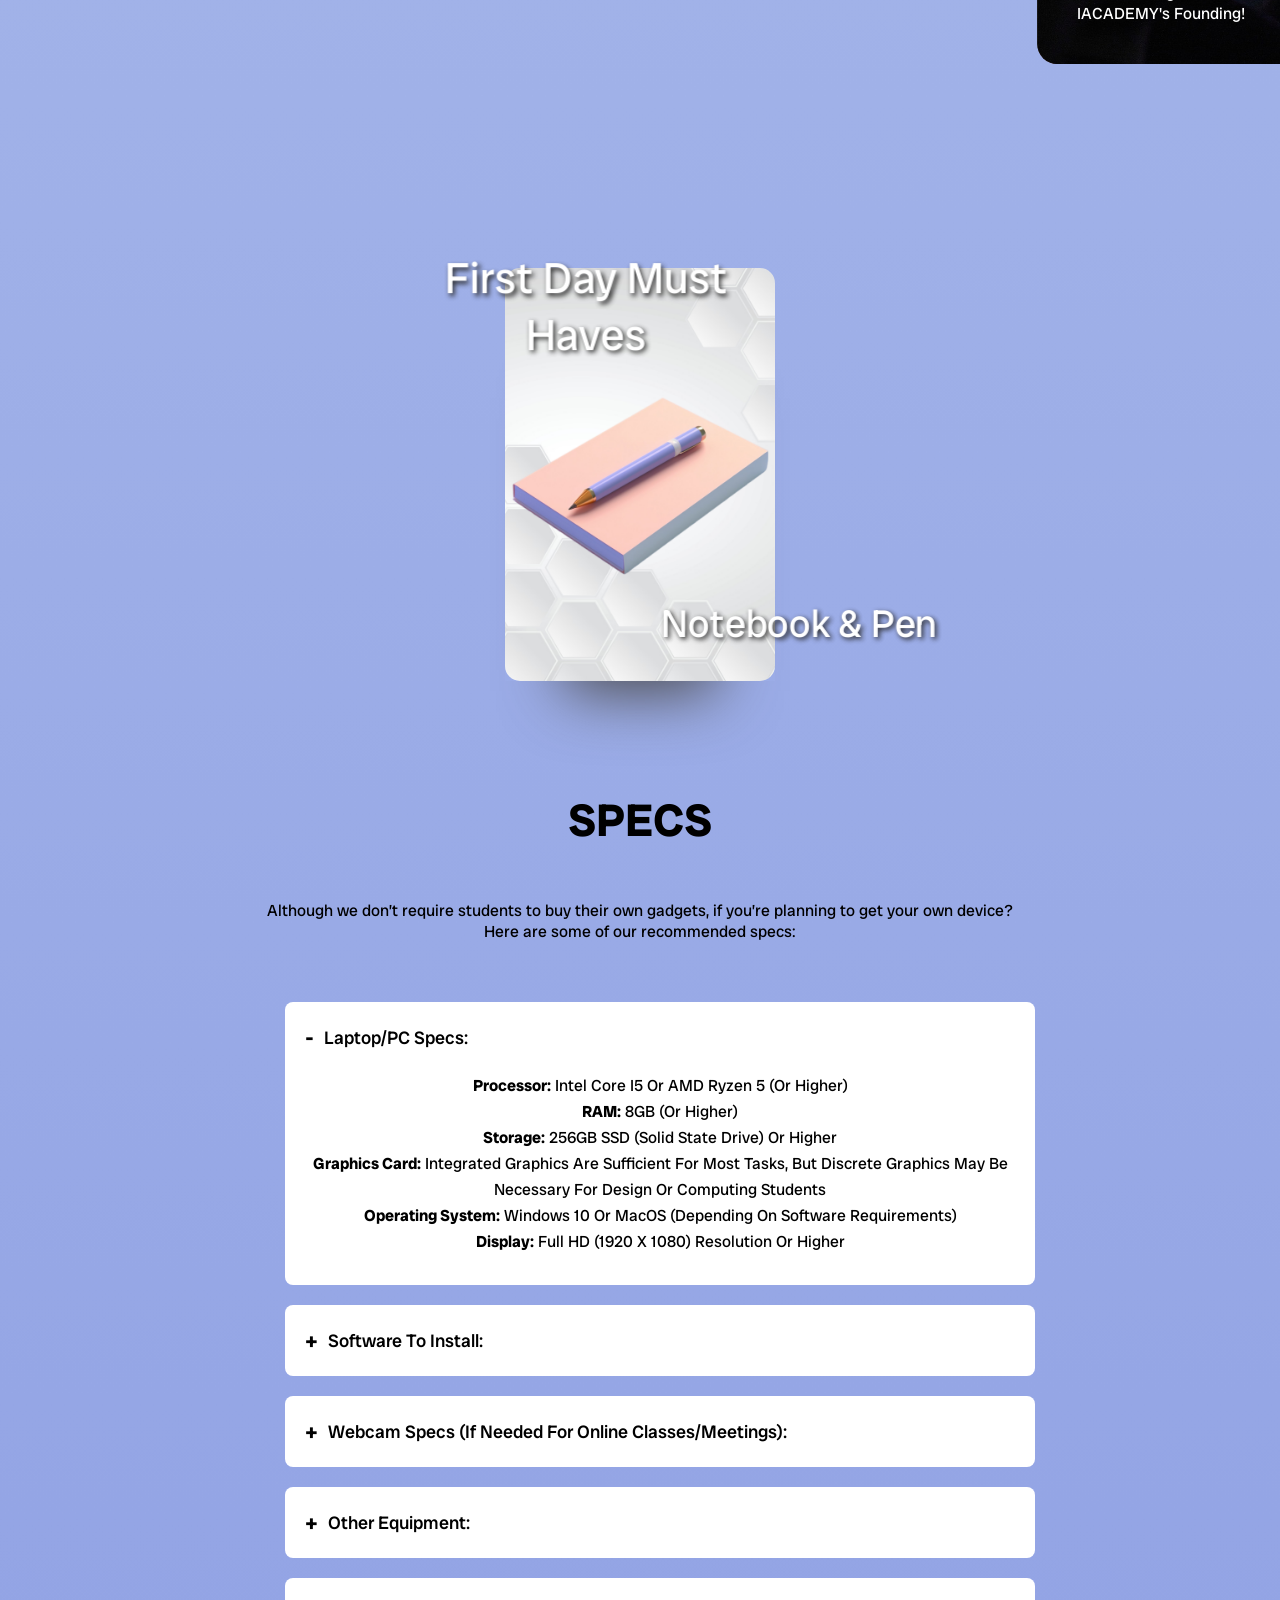
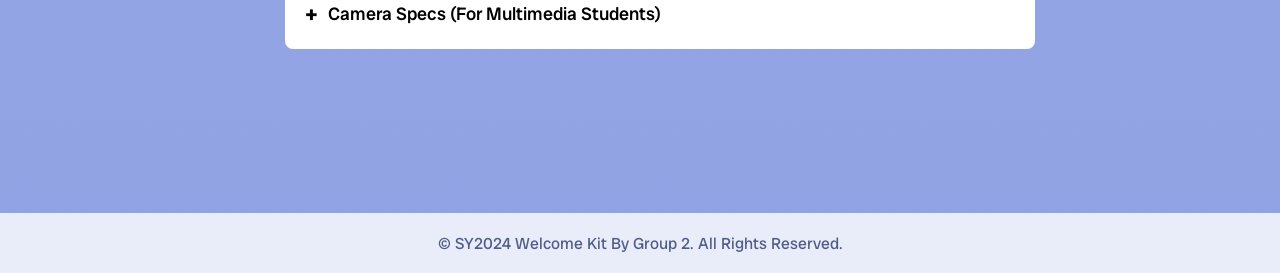
==== commit af00f10c: "ADDED FACI PICTURES" ====
--- a/main.html
+++ b/main.html
@@ -301,121 +301,6 @@
         </section>
 
         <!------------------------------ FACILITIES ------------------------------>
-        <!-----<section class="section" id="facilities">
-            <h2 class="heading">Our Facilities</h2>
-            <div class="facilities-container">
-            
-                <div class="floor-item" onclick="toggleVisibility('ground-floor-details')">GROUND FLOOR</div>
-                <div id="ground-floor-details" class="floor-details hidden">
-                    <div class="detail-item">Building Lobby & Turnstile System</div>
-                    <div class="detail-item">Equipment Center</div>
-                    <div class="detail-item">Partner’s Hive</div>
-                    <div class="detail-item">Gamers Hive</div>
-                    <div class="detail-item">ATM Machine</div>
-                    <div class="detail-item">Admissions</div>
-                    <div class="detail-item">Registrar</div>
-                    <div class="detail-item">Finance</div>
-                    <div class="detail-item">Clinic</div>
-                    <button onclick="showFloors()">Back to Floors</button>
-                </div>
-            
-                <div class="floor-item" onclick="toggleVisibility('mezzanine-details')">MEZZANINE</div>
-                <div id="mezzanine-details" class="floor-details hidden">
-                    <div class="detail-item">Meeting Rooms</div>
-                    <div class="detail-item">OSAS</div>
-                    <div class="detail-item">Guidance Office</div>
-                    <div class="detail-item">Scholarships Department</div>
-                    <div class="detail-item">ELPD</div>
-                    <div class="detail-item">IT Department</div>
-                    <div class="detail-item">HR Department</div>
-                    <div class="detail-item">Executive Office</div>
-                    <button onclick="showFloors()">Back to Floors</button>
-                </div>
-            
-                <div class="floor-item" onclick="toggleVisibility('second-to-fourth-details')">SECOND-FOURTH FLOOR</div>
-                <div id="second-to-fourth-details" class="floor-details hidden">
-                    <div class="detail-item">Parking Area</div>
-                    <div class="detail-item">Building Admin Office</div>
-                    <div class="detail-item">Purchasing Department</div>
-                    <div class="detail-item">Facilities Stock Room</div>
-                    <button onclick="showFloors()">Back to Floors</button>
-                </div>
-            
-                <div class="floor-item" onclick="toggleVisibility('fifth-floor-details')">FIFTH FLOOR</div>
-                <div id="fifth-floor-details" class="floor-details hidden">
-                    <div class="detail-item">Cafeteria</div>
-                    <div class="detail-item">Grass Area / Student Lounge</div>
-                    <div class="detail-item">Employee Lounge</div>
-                    <button onclick="showFloors()">Back to Floors</button>
-                </div>
-        
-                <div class="floor-item" onclick="toggleVisibility('sixth-floor-details')">SIXTH FLOOR</div>
-                <div id="sixth-floor-details" class="floor-details hidden">
-                    <div class="detail-item">SHS Library</div>
-                    <button onclick="showFloors()">Back to Floors</button>
-                </div>
-            
-                <div class="floor-item" onclick="toggleVisibility('seventh-floor-details')">SEVENTH FLOOR</div>
-                <div id="seventh-floor-details" class="floor-details hidden">
-                    <div class="detail-item">Sewing Room</div>
-                    <div class="detail-item">Pink Room / Fashion Design Room</div>
-                    <div class="detail-item">Green Room</div>
-                    <div class="detail-item">Sound Room</div>
-                    <div class="detail-item">Multimedia Arts Laboratory</div>
-                    <button onclick="showFloors()">Back to Floors</button>
-                </div>
-        
-                <div class="floor-item" onclick="toggleVisibility('eighth-floor-details')">EIGHTH FLOOR</div>
-                <div id="eighth-floor-details" class="floor-details hidden">
-                    <div class="detail-item">Faculty Room</div>
-                    <div class="detail-item">MMA Laboratory</div>
-                    <div class="detail-item">Academics Department</div>
-                    <button onclick="showFloors()">Back to Floors</button>
-                </div>
-            
-                <div class="floor-item" onclick="toggleVisibility('ninth-floor-details')">NINTH FLOOR</div>
-                <div id="ninth-floor-details" class="floor-details hidden">
-                    <div class="detail-item">College Library</div>
-                    <button onclick="showFloors()">Back to Floors</button>
-                </div>
-            
-                <div class="floor-item" onclick="toggleVisibility('tenth-floor-details')">TENTH FLOOR</div>
-                <div id="tenth-floor-details" class="floor-details hidden">
-                    <div class="detail-item">Lightbox Room</div>
-                    <div class="detail-item">Mac Laboratory</div>
-                    <div class="detail-item">Cintiq Laboratory</div>
-                    <div class="detail-item">Unity Game Laboratory</div>
-                    <div class="detail-item">MPSD Laboratory</div>
-                    <div class="detail-item">Wet and Dry Drawing Room</div>
-                    <div class="detail-item">Chemistry and Physics Laboratory</div>
-                    <div class="detail-item">Multimedia Arts Laboratory</div>
-                    <button onclick="showFloors()">Back to Floors</button>
-                </div>
-            
-                <div class="floor-item" onclick="toggleVisibility('twelfth-floor-details')">TWELVETH FLOOR</div>
-                <div id="twelfth-floor-details" class="floor-details hidden">
-                    <div class="detail-item">Auditorium</div>
-                    <div class="detail-item">Multipurpose Hall</div>
-                    <div class="detail-item">Nexus Gallery</div>
-                    <button onclick="showFloors()">Back to Floors</button>
-                </div>
-            
-                <div class="floor-item" onclick="toggleVisibility('lower-penthouse-details')">LOWER PENTHOUSE</div>
-                <div id="lower-penthouse-details" class="floor-details hidden">
-                    <div class="detail-item">Gymnasium</div>
-                    <div class="detail-item">PE Room</div>
-                    <div class="detail-item">Garden Deck (East Wing / West Wing)</div>
-                    <button onclick="showFloors()">Back to Floors</button>
-                </div>
-            
-                <div class="floor-item" onclick="toggleVisibility('upper-penthouse-details')">UPPER PENTHOUSE</div>
-                <div id="upper-penthouse-details" class="floor-details hidden">
-                    <div class="detail-item">Running Track</div>
-                    <div class="detail-item">Library</div>
-                    <button onclick="showFloors()">Back to Floors</button>
-                </div>
-            </div>
-        </section> --->
         <section class="section scroll-section" id="facilities">
             <div class="facilities-container">
 
@@ -431,12 +316,12 @@
                 </div>
             
                 <div class="facilities" data-name="p-2">
-                    <img src="IMG/FACILITIES/GREEN SCREEN - MAKATI.jpg" class="img__overlay" alt="">
+                    <img src="IMG/FACILITIES/IMG_5874.jpg" class="img__overlay" alt="">
                     <h3>Mezzanine</h3>
                 </div>
             
                 <div class="facilities" data-name="p-3">
-                    <img src="IMG/FACILITIES/MEDITATION ROOM - MAKATI.JPG" alt="">
+                    <img src="IMG/FACILITIES/IMG_5871.JPG" alt="">
                     <h3>2nd to 4th Floor</h3>
                 </div>
             
@@ -446,7 +331,7 @@
                 </div>
             
                 <div class="facilities" data-name="p-5">
-                    <img src="IMG/FACILITIES/MUSIC ROOM 2 - MAKATI.jpg" alt="">
+                    <img src="IMG/FACILITIES/IMG_5864.jpg" alt="">
                     <h3>6th Floor</h3>
                 </div>
             
@@ -456,12 +341,12 @@
                 </div>
             
                 <div class="facilities" data-name="p-7">
-                    <img src="IMG/FACILITIES/MMA LAB - MAKATI.jpg" alt="">
+                    <img src="IMG/FACILITIES/IMG_5856.jpg" alt="">
                     <h3>8th Floor</h3>
                 </div>
             
                 <div class="facilities" data-name="p-8">
-                    <img src="IMG/FACILITIES/DANCE ROOM - MAKATI.jpg" alt="">
+                    <img src="IMG/FACILITIES/IMG_5854.jpg" alt="">
                     <h3>9th Floor</h3>
                 </div>
             
@@ -492,11 +377,293 @@
             
             <div class="faci-preview">
 
-                <div class="preview" data-target="p-1">
-                <i class="fas fa-times"></i>
-                <img src="IMG/FACILITIES/NEXUS - MAKATI.JPG"  class="faci-container" alt="">
-                <img src="IMG/FACILITIES/PARTNERS HIVE - MAKATI.JPG" class="faci-container"  alt="">
-                </div>
+                    <div class="preview" data-target="p-1">
+                    <i class="fas fa-times"></i>
+                        <div class="image-container">
+                            <div class="image-grid">
+                                <div class="image-item">
+                                    <img src="IMG/FACILITIES/IMG_5884.JPG"  class="faci-container" alt="">
+                                    <h3 class="image-name">Turnstile System</h3>
+                                </div>
+                                <div class="image-item">
+                                    <img src="IMG/FACILITIES/IMG_5880.JPG" class="faci-container"  alt="">
+                                    <h3 class="image-name">Partner's Hive</h3>
+                                </div>
+                                <div class="image-item">
+                                    <img src="IMG/FACILITIES/IMG_5879.JPG" class="faci-container"  alt="">
+                                    <h3 class="image-name">Gamer's Hive</h3>
+                                </div>
+                                <div class="image-item">
+                                    <img src="IMG/FACILITIES/IMG_5882.JPG"  class="faci-container" alt="">
+                                    <h3 class="image-name">Equipment Center</h3>
+                                </div>
+                                <div class="image-item">
+                                    <img src="IMG/FACILITIES/IMG_5837.JPG"  class="faci-container" alt="">
+                                    <h3 class="image-name">Clinic</h3>
+                                </div>
+                                <div class="image-item">
+                                    <img src="IMG/FACILITIES/IMG_5881.JPG" class="faci-container"  alt="">
+                                    <h3 class="image-name">Admissions</h3>
+                                </div>
+                                <div class="image-item">
+                                    <img src="IMG/FACILITIES/IMG_5838.JPG"  class="faci-container" alt="">
+                                    <h3 class="image-name">Registrar</h3>
+                                </div>
+                                <div class="image-item">
+                                    <img src="IMG/FACILITIES/IMG_5839.JPG" class="faci-container"  alt="">
+                                    <h3 class="image-name">Finance</h3>
+                                </div>
+                                <div class="image-item">
+                                    <img src="IMG/FACILITIES/IMG_5841.JPG"  class="faci-container" alt="">
+                                    <h3 class="image-name">ATM Machine</h3>
+                                </div>
+                            </div>
+                        </div>
+                    </div>
+    
+                    <div class="preview" data-target="p-2">
+                        <i class="fas fa-times"></i>
+                        <div class="image-container">
+                            <div class="image-grid">
+                                <div class="image-item">
+                                    <img src="IMG/FACILITIES/IMG_5875.JPG"  class="faci-container" alt="">
+                                    <h3 class="image-name">Meeting Rooms</h3>
+                                </div>
+                                <div class="image-item">
+                                    <img src="IMG/FACILITIES/IMG_5877.JPG" class="faci-container"  alt="">
+                                    <h3 class="image-name">OSAS</h3>
+                                </div>
+                                <div class="image-item">
+                                    <img src="IMG/FACILITIES/IMG_5877.JPG" class="faci-container"  alt="">
+                                    <h3 class="image-name">Guidance Office</h3>
+                                </div>
+                                <div class="image-item">
+                                    <img src="IMG/FACILITIES/IMG_5877.JPG"  class="faci-container" alt="">
+                                    <h3 class="image-name">ELPD</h3>
+                                </div>
+                                <div class="image-item">
+                                    <img src="IMG/FACILITIES/IMG_5876.JPG"  class="faci-container" alt="">
+                                    <h3 class="image-name">IT Department</h3>
+                                </div>
+                                <div class="image-item">
+                                    <img src="IMG/FACILITIES/IMG_5878.JPG" class="faci-container"  alt="">
+                                    <h3 class="image-name">HR Department</h3>
+                                </div>
+                                <div class="image-item">
+                                    <img src="IMG/FACILITIES/IMG_5877.JPG"  class="faci-container" alt="">
+                                    <h3 class="image-name">Executive Office</h3>
+                                </div>
+                            </div>
+                        </div>
+                    </div>
+    
+                    <div class="preview" data-target="p-3">
+                        <i class="fas fa-times"></i>
+                        <div class="image-container">
+                            <div class="image-grid">
+                                <div class="image-item">
+                                    <img src="IMG/FACILITIES/IMG_5871.JPG"  class="faci-container" alt="">
+                                    <h3 class="image-name">Parking Area</h3>
+                                </div>
+                                <div class="image-item">
+                                    <img src="IMG/FACILITIES/IMG_5870.JPG" class="faci-container"  alt="">
+                                    <h3 class="image-name">Building Admin Office</h3>
+                                </div>
+                                <div class="image-item">
+                                    <img src="IMG/FACILITIES/IMG_5870.JPG" class="faci-container"  alt="">
+                                    <h3 class="image-name">Purchasing Department</h3>
+                                </div>
+                                <div class="image-item">
+                                    <img src="IMG/FACILITIES/IMG_5870.JPG"  class="faci-container" alt="">
+                                    <h3 class="image-name">Facilities Stock Room</h3>
+                                </div>
+                            </div>
+                        </div>
+                    </div>
+                    
+                    <div class="preview" data-target="p-4">
+                        <i class="fas fa-times"></i>
+                        <div class="image-container">
+                            <div class="image-grid">
+                                <div class="image-item">
+                                    <img src="IMG/FACILITIES/IMG_5869.JPG"  class="faci-container" alt="">
+                                    <h3 class="image-name">Cafeteria</h3>
+                                </div>
+                                <div class="image-item">
+                                    <img src="IMG/FACILITIES/IMG_5867.JPG" class="faci-container"  alt="">
+                                    <h3 class="image-name">Grass Area / Student Lounge</h3>
+                                </div>
+                                <div class="image-item">
+                                    <img src="IMG/FACILITIES/CAFETERIA 2 - MAKATI.JPG" class="faci-container"  alt="">
+                                    <h3 class="image-name">Employee Lounge</h3>
+                                </div>
+                            </div>
+                        </div>
+                    </div>
+    
+                    <div class="preview" data-target="p-5">
+                        <i class="fas fa-times"></i>
+                        <div class="image-container">
+                            <div class="image-grid">
+                                <div class="image-item">
+                                    <img src="IMG/FACILITIES/IMG_5864.JPG"  class="faci-container" alt="">
+                                    <h3 class="image-name">SHS Library</h3>
+                                </div>
+                            </div>
+                        </div>
+                    </div>
+    
+                    <div class="preview" data-target="p-6">
+                        <i class="fas fa-times"></i>
+                        <div class="image-container">
+                            <div class="image-grid">
+                                <div class="image-item">
+                                    <img src="IMG/FACILITIES/IMG_5862.JPG"  class="faci-container" alt="">
+                                    <h3 class="image-name">Sewing Room</h3>
+                                </div>
+                                <div class="image-item">
+                                    <img src="IMG/FACILITIES/IMG_5860.JPG" class="faci-container"  alt="">
+                                    <h3 class="image-name">Pink Room / Fashion Design Room</h3>
+                                </div>
+                                <div class="image-item">
+                                    <img src="IMG/FACILITIES/GREEN SCREEN - MAKATI.JPG" class="faci-container"  alt="">
+                                    <h3 class="image-name">Green Room</h3>
+                                </div>
+                                <div class="image-item">
+                                    <img src="IMG/FACILITIES/IMG_5858.JPG"  class="faci-container" alt="">
+                                    <h3 class="image-name">Sound Room</h3>
+                                </div>
+                                <div class="image-item">
+                                    <img src="IMG/FACILITIES/IMG_5853.JPG"  class="faci-container" alt="">
+                                    <h3 class="image-name">Multimedia Arts Laboratory</h3>
+                                </div>
+                            </div>
+                        </div>
+                    </div>
+    
+                    <div class="preview" data-target="p-7">
+                        <i class="fas fa-times"></i>
+                        <div class="image-container">
+                            <div class="image-grid">
+                                <div class="image-item">
+                                    <img src="IMG/FACILITIES/IMG_5856.JPG"  class="faci-container" alt="">
+                                    <h3 class="image-name">Faculty Room</h3>
+                                </div>
+                                <div class="image-item">
+                                    <img src="IMG/FACILITIES/MMA LAB - MAKATI.JPG" class="faci-container"  alt="">
+                                    <h3 class="image-name">Multimedia Arts  Laboratory</h3>
+                                </div>
+                            </div>
+                        </div>
+                    </div>
+                
+                    <div class="preview" data-target="p-8">
+                        <i class="fas fa-times"></i>
+                        <div class="image-container">
+                            <div class="image-grid">
+                                <div class="image-item">
+                                    <img src="IMG/FACILITIES/IMG_5854.JPG"  class="faci-container" alt="">
+                                    <h3 class="image-name">College Library</h3>
+                                </div>
+                            </div>
+                        </div>
+                    </div>
+    
+                    <div class="preview" data-target="p-9">
+                        <i class="fas fa-times"></i>
+                        <div class="image-container">
+                            <div class="image-grid">
+                                <div class="image-item">
+                                    <img src="IMG/FACILITIES/IMG_5847.JPG"  class="faci-container" alt="">
+                                    <h3 class="image-name">Lightbox Room</h3>
+                                </div>
+                                <div class="image-item">
+                                    <img src="IMG/FACILITIES/iMAC LAB - MAKATI.jpg" class="faci-container"  alt="">
+                                    <h3 class="image-name">Mac Laboratory</h3>
+                                </div>
+                                <div class="image-item">
+                                    <img src="IMG/FACILITIES/IMG_5846.JPG" class="faci-container"  alt="">
+                                    <h3 class="image-name">Cintiq Laboratory</h3>
+                                </div>
+                                <div class="image-item">
+                                    <img src="IMG/FACILITIES/IMG_5848.JPG"  class="faci-container" alt="">
+                                    <h3 class="image-name">Unity Game Laboratory</h3>
+                                </div>
+                                <div class="image-item">
+                                    <img src="IMG/FACILITIES/IMG_5849.JPG"  class="faci-container" alt="">
+                                    <h3 class="image-name">MPSD Laboratory</h3>
+                                </div>
+                                <div class="image-item">
+                                    <img src="IMG/FACILITIES/IMG_5852.JPG" class="faci-container"  alt="">
+                                    <h3 class="image-name">Wet and Dry Drawing Room</h3>
+                                </div>
+                                <div class="image-item">
+                                    <img src="IMG/FACILITIES/IMG_5851.JPG"  class="faci-container" alt="">
+                                    <h3 class="image-name">Chemistry and Physics Laboratory</h3>
+                                </div>
+                                <div class="image-item">
+                                    <img src="IMG/FACILITIES/IMG_5853.JPG"  class="faci-container" alt="">
+                                    <h3 class="image-name">Multimedia Arts Laboratory</h3>
+                                </div>
+                            </div>
+                        </div>
+                    </div>
+    
+                    <div class="preview" data-target="p-10">
+                        <i class="fas fa-times"></i>
+                        <div class="image-container">
+                            <div class="image-grid">
+                                <div class="image-item">
+                                    <img src="IMG/FACILITIES/AUDITORIUM - MAKATI.JPG"  class="faci-container" alt="">
+                                    <h3 class="image-name">Auditorium</h3>
+                                </div>
+                                <div class="image-item">
+                                    <img src="IMG/FACILITIES/GYM 2 - MAKATI.JPG" class="faci-container"  alt="">
+                                    <h3 class="image-name">Multipurpose Hall</h3>
+                                </div>
+                                <div class="image-item">
+                                    <img src="IMG/FACILITIES/NEXUS - MAKATI.JPG" class="faci-container"  alt="">
+                                    <h3 class="image-name">Nexus Gallery</h3>
+                                </div>
+                            </div>
+                        </div>
+                    </div>
+    
+                    <div class="preview" data-target="p-11">
+                        <i class="fas fa-times"></i>
+                        <div class="image-container">
+                            <div class="image-grid">
+                                <div class="image-item">
+                                    <img src="IMG/FACILITIES/GYM 1 - MAKATI.JPG"  class="faci-container" alt="">
+                                    <h3 class="image-name">Gymnasium</h3>
+                                </div>
+                                <div class="image-item">
+                                    <img src="IMG/FACILITIES/IMG_5889.JPG" class="faci-container"  alt="">
+                                    <h3 class="image-name">PE Room</h3>
+                                </div>
+                                <div class="image-item">
+                                    <img src="IMG/FACILITIES/IMG_5844.JPG" class="faci-container"  alt="">
+                                    <h3 class="image-name">Garden Deck (East Wing / West Wing)</h3>
+                                </div>
+                            </div>
+                        </div>
+                    </div>
+    
+                    <div class="preview" data-target="p-12">
+                        <i class="fas fa-times"></i>
+                        <div class="image-container">
+                            <div class="image-grid">
+                                <div class="image-item">
+                                    <img src="IMG/FACILITIES/TRACK - MAKATI.JPG"  class="faci-container" alt="">
+                                    <h3 class="image-name">Running Track</h3>
+                                </div>
+                                <div class="image-item">
+                                    <img src="IMG/FACILITIES/IMG_5885.JPG" class="faci-container"  alt="">
+                                    <h3 class="image-name">Library</h3>
+                                </div>
+                            </div>
+                        </div>
+                    </div>
             
             </div>
             <br><br><br><br><br><br><br><br><br><br><br><br><br><br><br><br><br><br><br><br>
--- a/CSS/main.css
+++ b/CSS/main.css
@@ -1075,7 +1075,7 @@
 
 .facilities-container .faci-container .facilities::before {
     border-radius: 6px;
-    transform: scale(0.95);
+    transform: scale(1.05);
     content: "";
     display: block;
     position: absolute;
@@ -1090,13 +1090,13 @@
 
 .facilities-container .faci-container .facilities:hover::before {
     border-radius: 6px;
-    transform: scale(0.95);
+    transform: scale(1.05);
     background-color: rgba(0, 0, 0, 0.5); /* 50% black overlay on hover */
 }
 
 .facilities-container .faci-container .facilities:hover img {
     border-radius: 6px;
-    transform: scale(0.95); /* Slight scale down on hover */
+    transform: scale(1.05); /* Slight scale down on hover */
 }
 
 .facilities-container .faci-container .facilities h3 {
@@ -1111,118 +1111,169 @@
     z-index: 3; /* Ensure text is above the overlay */
 }
 
-  .faci-preview{
+.faci-preview {
     position: fixed;
-    top:0; left:0;
+    top: 0;
+    left: 0;
     min-height: 100vh;
-    height: 200px;
-    width: 100%;
-    background: rgba(0,0,0,.8);
+
+    width: 100%;
+    background: rgba(0, 0, 0, .8);
     display: none;
     align-items: center;
     justify-content: center;
     z-index: 1000;
- }
-  
- .faci-preview .preview{
+}
+
+.faci-preview .preview {
+    border-radius: 6px;
     display: none;
-    padding:2rem;
+    padding: 2rem;
     text-align: center;
-    background: #fff;
+    background-color: var(--hex-bg-color);
     position: relative;
-    margin:2rem;
-    width: 40rem;
-    height: 800px;
-    overflow-y: hidden;
- }
- 
- .faci-preview .preview.active{
+    margin: 2rem;
+    width: 1250px;
+    max-width: 90%;
+    height: 700px;
+    overflow: hidden;
+}
+
+.faci-preview .preview.active {
     display: inline-block;
-    overflow-y: hidden;
- }
-  
- .faci-preview .preview .fa-times{
-    position: absolute;
-    top:1rem; right:1.5rem;
+
+}
+
+.faci-preview .preview .fa-times {
+    position: absolute;
+    top: 1rem;
+    left: 1rem; /* Adjusted to avoid overlap with scrollbar */
     cursor: pointer;
-    color:#444;
-    font-size: 4rem;
- }
- 
- .faci-preview .preview .fa-times:hover{
+    background-color: var(--hex-bg-color);
+    font-size: 2rem;
+}
+
+.faci-preview .preview .fa-times:hover {
     transform: rotate(90deg);
- }
- 
- .faci-preview .preview h3{
-    color:#444;
-    padding:.5rem 0;
+}
+
+.faci-preview .preview h3 {
+    color: #444;
+    padding: .5rem 0;
     font-size: 2.5rem;
- }
- 
- .faci-preview .preview p{
-    line-height: 1.5;
-    padding:1rem 0;
-    font-size: 1.6rem;
-    color:#777;
- }
- 
- .faci-preview .preview .price{
-    padding:1rem 0;
-    font-size: 2.5rem;
-    color:#27ae60;
- }
- 
- .faci-preview .preview .buttons{
-    display: flex;
-    gap:1.5rem;
-    flex-wrap: wrap;
-    margin-top: 1rem;
- }
- 
- .faci-preview .preview .buttons a{
-    flex:1 1 16rem;
-    padding:1rem;
-    font-size: 1.8rem;
-    color:#444;
-    border:.1rem solid #444;
- }
- 
- .faci-preview .preview .buttons a.cart{
-    background: #444;
-    color:#fff;
- }
- 
- .faci-preview .preview .buttons a.cart:hover{
-    background: #111;
- }
- 
- .faci-preview .preview .buttons a.buy:hover{
-    background: #444;
-    color:#fff;
- }
- 
- 
-
-@media (max-width:991px){
-
-    html{
-       font-size: 55%;
+}
+
+.faci-preview .preview .image-container {
+    max-height: 600px;
+    overflow-y: auto;
+    padding: 1rem 0;
+    background-color: var(--hex-bg-color);
+
+}
+
+/* Custom scroll bar styling to remove arrows */
+.faci-preview .preview .image-container::-webkit-scrollbar {
+    width: 12px; /* Width of the entire scrollbar */
+
+}
+
+.faci-preview .preview .image-container::-webkit-scrollbar-thumb {
+    background: #888; /* Color of the scroll thumb */
+    border-radius: 10px; /* Roundness of the scroll thumb */
+}
+
+.faci-preview .preview .image-container::-webkit-scrollbar-thumb:hover {
+    background: #555; /* Color of the scroll thumb when hovered */
+}
+
+.faci-preview .preview .image-container::-webkit-scrollbar-button {
+    display: none; /* Remove arrows */
+}
+
+.faci-preview .preview .image-grid {
+    display: grid;
+    grid-gap: 1rem;
+    padding: 1rem;
+    grid-template-columns: repeat(3, 1fr);
+
+
+}
+
+.faci-preview .preview .image-grid .image-item {
+    position: relative;
+    overflow: hidden;
+    border-radius: 6px;
+}
+
+.faci-preview .preview .image-grid .image-item img {
+    border-radius: 6px;
+    width: 100%;
+    height: auto;
+    transition: transform 0.3s ease;
+}
+
+.faci-preview .preview .image-grid .image-item:hover img {
+    transform: scale(1.05);
+    border-radius: 6px;
+}
+
+.faci-preview .preview .image-grid .image-item .image-name {
+    position: absolute;
+    top: 50%;
+    left: 50%;
+    transform: translate(-50%, -50%);
+    color: white;
+    padding: 0.5rem 1rem;
+    font-size: 1.2rem;
+    text-align: center;
+    text-shadow: 0 .5rem 1rem rgba(0, 0, 0, 0.5);
+    z-index: 2;
+}
+
+.faci-preview .preview .image-grid .image-item::before {
+    content: "";
+    position: absolute;
+    top: 0;
+    left: 0;
+    width: 100%;
+    height: 100%;
+    background-color: rgba(0, 0, 0, 0.5);
+    opacity: 0;
+    transition: opacity 0.3s ease;
+    z-index: 1;
+}
+
+.faci-preview .preview .image-grid .image-item:hover::before {
+    opacity: 1;
+}
+
+@media (max-width: 991px) {
+    .faci-preview .preview {
+        width: 100%;
+        margin: 1rem;
+        padding: 1rem;
     }
- 
- }
- 
- @media (max-width:768px){
- 
-    .faci-preview .preview img{
-       height: 25rem;
+
+    .faci-preview .preview .image-grid {
+        grid-template-columns: repeat(2, 1fr);
     }
- 
- }
- 
- @media (max-width:450px){
- 
-    html{
-       font-size: 50%;
+}
+
+@media (max-width: 768px) {
+    .faci-preview .preview .image-grid {
+        grid-template-columns: 1fr;
     }
- 
- }+
+    .faci-preview .preview img {
+        height: auto;
+    }
+
+}
+
+@media (max-width: 450px) {
+
+    html {
+        font-size: 50%;
+    }
+
+}
